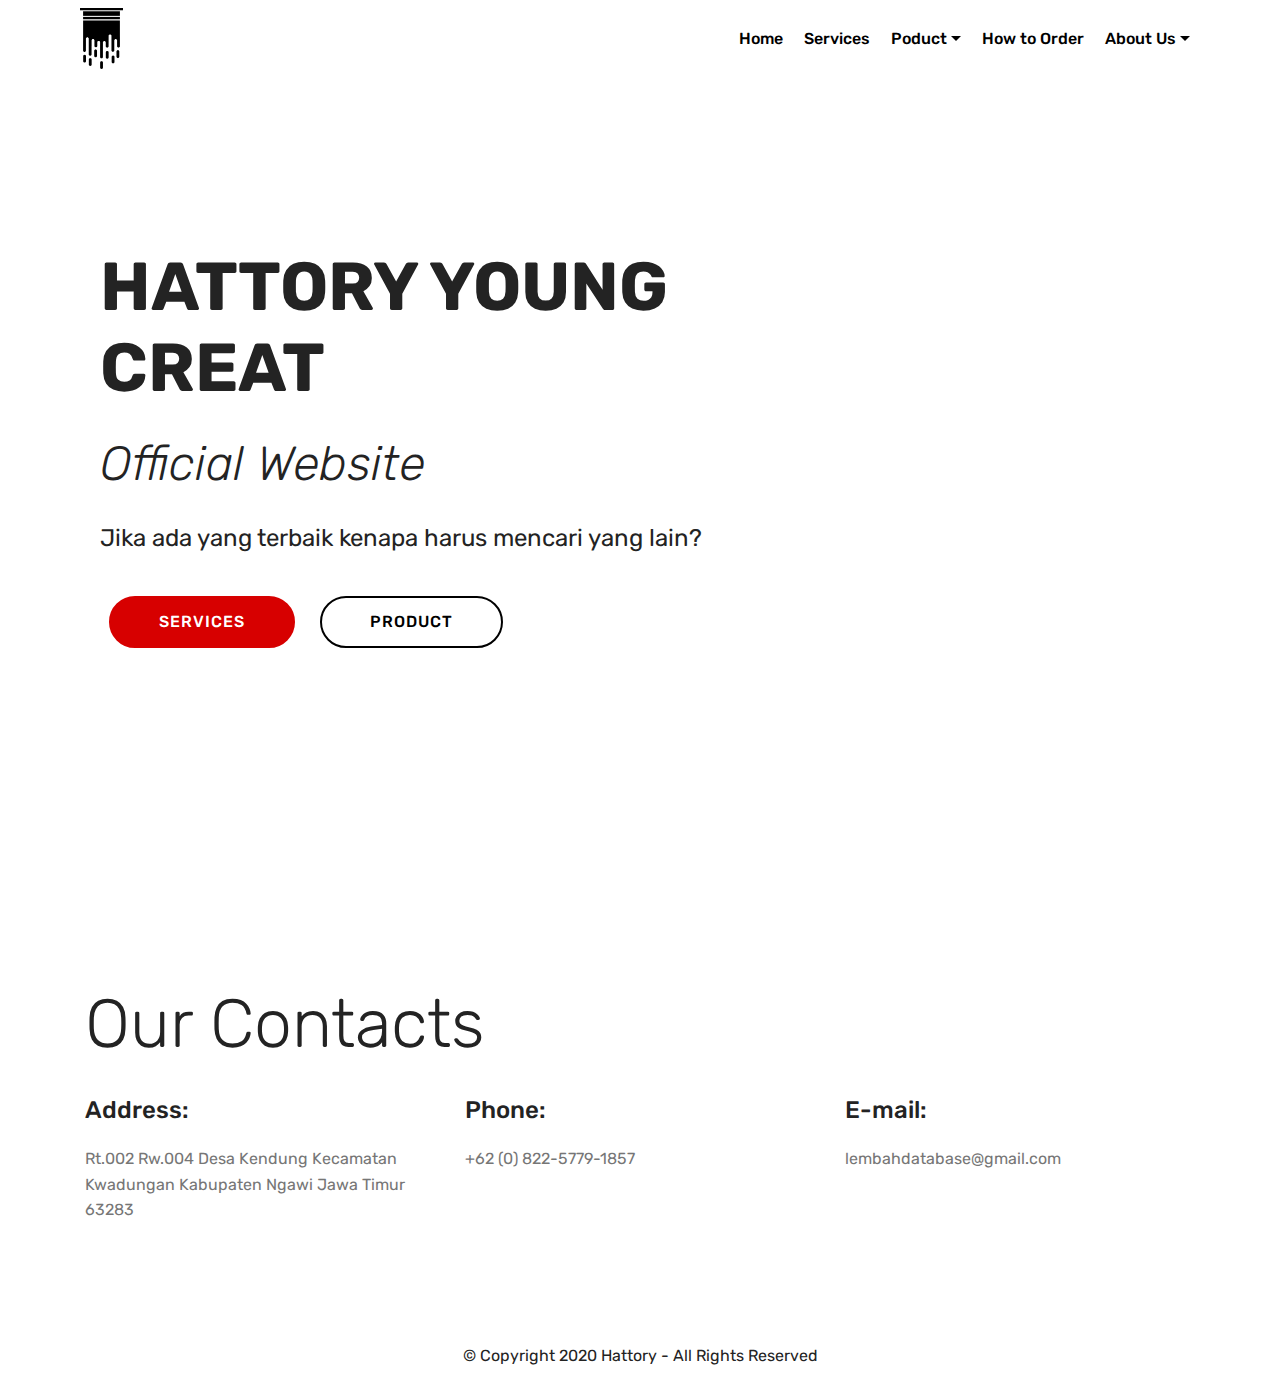
==== index.html @ bd21bd70 "create github pages" ====
<!DOCTYPE html>
<html  >
<head>
  <!-- Site made with Mobirise Website Builder v4.12.3, https://mobirise.com -->
  <meta charset="UTF-8">
  <meta http-equiv="X-UA-Compatible" content="IE=edge">
  <meta name="generator" content="Mobirise v4.12.3, mobirise.com">
  <meta name="viewport" content="width=device-width, initial-scale=1, minimum-scale=1">
  <link rel="shortcut icon" href="assets/images/logo-hattory-young-creat-black-86x121.png" type="image/x-icon">
  <meta name="description" content="">
  
  
  <title>Home</title>
  <link rel="stylesheet" href="assets/web/assets/mobirise-icons/mobirise-icons.css">
  <link rel="stylesheet" href="assets/bootstrap/css/bootstrap.min.css">
  <link rel="stylesheet" href="assets/bootstrap/css/bootstrap-grid.min.css">
  <link rel="stylesheet" href="assets/bootstrap/css/bootstrap-reboot.min.css">
  <link rel="stylesheet" href="assets/tether/tether.min.css">
  <link rel="stylesheet" href="assets/dropdown/css/style.css">
  <link rel="stylesheet" href="assets/theme/css/style.css">
  <link rel="preload" as="style" href="assets/mobirise/css/mbr-additional.css"><link rel="stylesheet" href="assets/mobirise/css/mbr-additional.css" type="text/css">
  
  
  
</head>
<body>
  <section class="menu cid-s1cfaxZrxo" once="menu" id="menu1-l">

    

    <nav class="navbar navbar-expand beta-menu navbar-dropdown align-items-center navbar-fixed-top navbar-toggleable-sm">
        <button class="navbar-toggler navbar-toggler-right" type="button" data-toggle="collapse" data-target="#navbarSupportedContent" aria-controls="navbarSupportedContent" aria-expanded="false" aria-label="Toggle navigation">
            <div class="hamburger">
                <span></span>
                <span></span>
                <span></span>
                <span></span>
            </div>
        </button>
        <div class="menu-logo">
            <div class="navbar-brand">
                <span class="navbar-logo">
                    <a href="index.html">
                         <img src="assets/images/logo-hattory-young-creat-black-86x121.png" alt="Mobirise" title="" style="height: 3.8rem;">
                    </a>
                </span>
                
            </div>
        </div>
        <div class="collapse navbar-collapse" id="navbarSupportedContent">
            <ul class="navbar-nav nav-dropdown nav-right" data-app-modern-menu="true"><li class="nav-item">
                    <a class="nav-link link text-black display-4" href="index.html">
                        Home</a>
                </li><li class="nav-item"><a class="nav-link link text-black display-4" href="page3.html">Services</a></li><li class="nav-item dropdown"><a class="nav-link link text-black dropdown-toggle display-4" href="page2.html" data-toggle="dropdown-submenu" aria-expanded="false">Poduct</a><div class="dropdown-menu"><a class="text-black dropdown-item display-4" href="page2.html#services1-1o" aria-expanded="false">Kaos Sablon Manual</a><a class="text-black dropdown-item display-4" href="page2.html#services1-2j" aria-expanded="false">Kaos Print DTG</a><a class="text-black dropdown-item display-4" href="page2.html#services1-1p" aria-expanded="false">Kaos Polyflex</a></div></li><li class="nav-item">
                    <a class="nav-link link text-black display-4" href="page1.html">How to Order</a>
                </li><li class="nav-item dropdown"><a class="nav-link link text-black dropdown-toggle display-4" href="page4.html" data-toggle="dropdown-submenu" aria-expanded="false">About Us</a><div class="dropdown-menu"><a class="text-black dropdown-item display-4" href="page4.html">Perusahaan</a><a class="text-black dropdown-item display-4" href="page5.html" aria-expanded="false">Owner</a></div></li></ul>
            
        </div>
    </nav>
</section>

<section class="engine"><a href="https://mobirise.info/s">bootstrap themes</a></section><section class="header9 cid-s1qPdaXINe mbr-fullscreen" id="header9-w">

    

    

    <div class="container">
        <div class="media-container-column mbr-white col-lg-8 col-md-10">
            <h1 class="mbr-section-title align-left mbr-bold pb-3 mbr-fonts-style display-1">HATTORY YOUNG CREAT</h1>
            <h3 class="mbr-section-subtitle align-left mbr-light pb-3 mbr-fonts-style display-2">
                Official Website</h3>
            <p class="mbr-text align-left pb-3 mbr-fonts-style display-5">Jika ada yang terbaik kenapa harus mencari yang lain?</p>
            <div class="mbr-section-btn align-left"><a class="btn btn-md btn-secondary display-4" href="page3.html">SERVICES</a>
                <a class="btn btn-md btn-black-outline display-4" href="page2.html">PRODUCT</a></div>
        </div>
    </div>

    
</section>

<section class="mbr-section contacts2 cid-s1pkrSGFRx" id="contacts2-v">
    <!---->
    
    <!---->
    <!--Overlay-->
    
    <!--Container-->
    <div class="container">
        <div class="row">
            <!--Titles-->
            <div class="title col-12">
                <h2 class="align-left mbr-fonts-style display-1">
                    Our Contacts
                </h2>
                
            </div>
            <div class="col-12">
                <div class="row justify-content-center">
                    <div class="col-12 col-md-4">
                        <div class="b b-adress">
                            <h5 class="align-left mbr-fonts-style m-0 display-5">
                                Address:
                            </h5>
                            <p class="mbr-text align-left mbr-fonts-style display-7">
                                Rt.002 Rw.004 Desa Kendung Kecamatan Kwadungan Kabupaten Ngawi Jawa Timur 63283
                            </p>
                        </div>
                    </div>
                    <div class="col-12 col-md-4">
                        <div class="b b-phone">
                            <h5 class="align-left mbr-fonts-style m-0 display-5">
                                Phone:
                            </h5>
                            <p class="mbr-text align-left mbr-fonts-style display-7">
                                +62 (0) 822-5779-1857
                            </p>
                        </div>
                    </div>
                    <div class="col-12 col-md-4">
                        <div class="b b-mail">
                            <h5 class="align-left mbr-fonts-style m-0 display-5">
                                E-mail:
                            </h5>
                            <p class="mbr-text align-left mbr-fonts-style display-7">
                                lembahdatabase@gmail.com
                            </p>
                        </div>
                    </div>
                </div>
            </div>
        </div>
    </div>
</section>

<section once="footers" class="cid-s1pbx12j9m" id="footer6-u">

    

    

    <div class="container">
        <div class="media-container-row align-center mbr-white">
            <div class="col-12">
                <p class="mbr-text mb-0 mbr-fonts-style display-7">
                    © Copyright 2020 Hattory - All Rights Reserved
                </p>
            </div>
        </div>
    </div>
</section>


  <script src="assets/web/assets/jquery/jquery.min.js"></script>
  <script src="assets/popper/popper.min.js"></script>
  <script src="assets/bootstrap/js/bootstrap.min.js"></script>
  <script src="assets/tether/tether.min.js"></script>
  <script src="assets/smoothscroll/smooth-scroll.js"></script>
  <script src="assets/dropdown/js/nav-dropdown.js"></script>
  <script src="assets/dropdown/js/navbar-dropdown.js"></script>
  <script src="assets/touchswipe/jquery.touch-swipe.min.js"></script>
  <script src="assets/theme/js/script.js"></script>
  
  
</body>
</html>
---- assets/web/assets/mobirise-icons/mobirise-icons.css ----
@font-face {
  font-family: 'MobiriseIcons';
  src:  url('mobirise-icons.eot?spat4u');
  src:  url('mobirise-icons.eot?spat4u#iefix') format('embedded-opentype'),
    url('mobirise-icons.ttf?spat4u') format('truetype'),
    url('mobirise-icons.woff?spat4u') format('woff'),
    url('mobirise-icons.svg?spat4u#MobiriseIcons') format('svg');
  font-weight: normal;
  font-style: normal;
  font-display: swap;
}

[class^="mbri-"], [class*=" mbri-"] {
  /* use !important to prevent issues with browser extensions that change fonts */
  font-family: MobiriseIcons !important;
  speak: none;
  font-style: normal;
  font-weight: normal;
  font-variant: normal;
  text-transform: none;
  line-height: 1;

  /* Better Font Rendering =========== */
  -webkit-font-smoothing: antialiased;
  -moz-osx-font-smoothing: grayscale;
}

.mbri-add-submenu:before {
  content: "\e900";
}
.mbri-alert:before {
  content: "\e901";
}
.mbri-align-center:before {
  content: "\e902";
}
.mbri-align-justify:before {
  content: "\e903";
}
.mbri-align-left:before {
  content: "\e904";
}
.mbri-align-right:before {
  content: "\e905";
}
.mbri-android:before {
  content: "\e906";
}
.mbri-apple:before {
  content: "\e907";
}
.mbri-arrow-down:before {
  content: "\e908";
}
.mbri-arrow-next:before {
  content: "\e909";
}
.mbri-arrow-prev:before {
  content: "\e90a";
}
.mbri-arrow-up:before {
  content: "\e90b";
}
.mbri-bold:before {
  content: "\e90c";
}
.mbri-bookmark:before {
  content: "\e90d";
}
.mbri-bootstrap:before {
  content: "\e90e";
}
.mbri-briefcase:before {
  content: "\e90f";
}
.mbri-browse:before {
  content: "\e910";
}
.mbri-bulleted-list:before {
  content: "\e911";
}
.mbri-calendar:before {
  content: "\e912";
}
.mbri-camera:before {
  content: "\e913";
}
.mbri-cart-add:before {
  content: "\e914";
}
.mbri-cart-full:before {
  content: "\e915";
}
.mbri-cash:before {
  content: "\e916";
}
.mbri-change-style:before {
  content: "\e917";
}
.mbri-chat:before {
  content: "\e918";
}
.mbri-clock:before {
  content: "\e919";
}
.mbri-close:before {
  content: "\e91a";
}
.mbri-cloud:before {
  content: "\e91b";
}
.mbri-code:before {
  content: "\e91c";
}
.mbri-contact-form:before {
  content: "\e91d";
}
.mbri-credit-card:before {
  content: "\e91e";
}
.mbri-cursor-click:before {
  content: "\e91f";
}
.mbri-cust-feedback:before {
  content: "\e920";
}
.mbri-database:before {
  content: "\e921";
}
.mbri-delivery:before {
  content: "\e922";
}
.mbri-desktop:before {
  content: "\e923";
}
.mbri-devices:before {
  content: "\e924";
}
.mbri-down:before {
  content: "\e925";
}
.mbri-download:before {
  content: "\e989";
}
.mbri-drag-n-drop:before {
  content: "\e927";
}
.mbri-drag-n-drop2:before {
  content: "\e928";
}
.mbri-edit:before {
  content: "\e929";
}
.mbri-edit2:before {
  content: "\e92a";
}
.mbri-error:before {
  content: "\e92b";
}
.mbri-extension:before {
  content: "\e92c";
}
.mbri-features:before {
  content: "\e92d";
}
.mbri-file:before {
  content: "\e92e";
}
.mbri-flag:before {
  content: "\e92f";
}
.mbri-folder:before {
  content: "\e930";
}
.mbri-gift:before {
  content: "\e931";
}
.mbri-github:before {
  content: "\e932";
}
.mbri-globe:before {
  content: "\e933";
}
.mbri-globe-2:before {
  content: "\e934";
}
.mbri-growing-chart:before {
  content: "\e935";
}
.mbri-hearth:before {
  content: "\e936";
}
.mbri-help:before {
  content: "\e937";
}
.mbri-home:before {
  content: "\e938";
}
.mbri-hot-cup:before {
  content: "\e939";
}
.mbri-idea:before {
  content: "\e93a";
}
.mbri-image-gallery:before {
  content: "\e93b";
}
.mbri-image-slider:before {
  content: "\e93c";
}
.mbri-info:before {
  content: "\e93d";
}
.mbri-italic:before {
  content: "\e93e";
}
.mbri-key:before {
  content: "\e93f";
}
.mbri-laptop:before {
  content: "\e940";
}
.mbri-layers:before {
  content: "\e941";
}
.mbri-left-right:before {
  content: "\e942";
}
.mbri-left:before {
  content: "\e943";
}
.mbri-letter:before {
  content: "\e944";
}
.mbri-like:before {
  content: "\e945";
}
.mbri-link:before {
  content: "\e946";
}
.mbri-lock:before {
  content: "\e947";
}
.mbri-login:before {
  content: "\e948";
}
.mbri-logout:before {
  content: "\e949";
}
.mbri-magic-stick:before {
  content: "\e94a";
}
.mbri-map-pin:before {
  content: "\e94b";
}
.mbri-menu:before {
  content: "\e94c";
}
.mbri-mobile:before {
  content: "\e94d";
}
.mbri-mobile2:before {
  content: "\e94e";
}
.mbri-mobirise:before {
  content: "\e94f";
}
.mbri-more-horizontal:before {
  content: "\e950";
}
.mbri-more-vertical:before {
  content: "\e951";
}
.mbri-music:before {
  content: "\e952";
}
.mbri-new-file:before {
  content: "\e953";
}
.mbri-numbered-list:before {
  content: "\e954";
}
.mbri-opened-folder:before {
  content: "\e955";
}
.mbri-pages:before {
  content: "\e956";
}
.mbri-paper-plane:before {
  content: "\e957";
}
.mbri-paperclip:before {
  content: "\e958";
}
.mbri-photo:before {
  content: "\e959";
}
.mbri-photos:before {
  content: "\e95a";
}
.mbri-pin:before {
  content: "\e95b";
}
.mbri-play:before {
  content: "\e95c";
}
.mbri-plus:before {
  content: "\e95d";
}
.mbri-preview:before {
  content: "\e95e";
}
.mbri-print:before {
  content: "\e95f";
}
.mbri-protect:before {
  content: "\e960";
}
.mbri-question:before {
  content: "\e961";
}
.mbri-quote-left:before {
  content: "\e962";
}
.mbri-quote-right:before {
  content: "\e963";
}
.mbri-refresh:before {
  content: "\e964";
}
.mbri-responsive:before {
  content: "\e965";
}
.mbri-right:before {
  content: "\e966";
}
.mbri-rocket:before {
  content: "\e967";
}
.mbri-sad-face:before {
  content: "\e968";
}
.mbri-sale:before {
  content: "\e969";
}
.mbri-save:before {
  content: "\e96a";
}
.mbri-search:before {
  content: "\e96b";
}
.mbri-setting:before {
  content: "\e96c";
}
.mbri-setting2:before {
  content: "\e96d";
}
.mbri-setting3:before {
  content: "\e96e";
}
.mbri-share:before {
  content: "\e96f";
}
.mbri-shopping-bag:before {
  content: "\e970";
}
.mbri-shopping-basket:before {
  content: "\e971";
}
.mbri-shopping-cart:before {
  content: "\e972";
}
.mbri-sites:before {
  content: "\e973";
}
.mbri-smile-face:before {
  content: "\e974";
}
.mbri-speed:before {
  content: "\e975";
}
.mbri-star:before {
  content: "\e976";
}
.mbri-success:before {
  content: "\e977";
}
.mbri-sun:before {
  content: "\e978";
}
.mbri-sun2:before {
  content: "\e979";
}
.mbri-tablet:before {
  content: "\e97a";
}
.mbri-tablet-vertical:before {
  content: "\e97b";
}
.mbri-target:before {
  content: "\e97c";
}
.mbri-timer:before {
  content: "\e97d";
}
.mbri-to-ftp:before {
  content: "\e97e";
}
.mbri-to-local-drive:before {
  content: "\e97f";
}
.mbri-touch-swipe:before {
  content: "\e980";
}
.mbri-touch:before {
  content: "\e981";
}
.mbri-trash:before {
  content: "\e982";
}
.mbri-underline:before {
  content: "\e983";
}
.mbri-unlink:before {
  content: "\e984";
}
.mbri-unlock:before {
  content: "\e985";
}
.mbri-up-down:before {
  content: "\e986";
}
.mbri-up:before {
  content: "\e987";
}
.mbri-update:before {
  content: "\e988";
}
.mbri-upload:before {
 content: "\e926"; 
}
.mbri-user:before {
  content: "\e98a";
}
.mbri-user2:before {
  content: "\e98b";
}
.mbri-users:before {
  content: "\e98c";
}
.mbri-video:before {
  content: "\e98d";
}
.mbri-video-play:before {
  content: "\e98e";
}
.mbri-watch:before {
  content: "\e98f";
}
.mbri-website-theme:before {
  content: "\e990";
}
.mbri-wifi:before {
  content: "\e991";
}
.mbri-windows:before {
  content: "\e992";
}
.mbri-zoom-out:before {
  content: "\e993";
}
.mbri-redo:before {
  content: "\e994";
}
.mbri-undo:before {
  content: "\e995";
}
---- assets/dropdown/css/style.css ----
.navbar-dropdown {
  left: 0;
  padding: 0;
  position: absolute;
  right: 0;
  top: 0;
  transition: all 0.45s ease;
  z-index: 1030;
  background: #282828; }
  .navbar-dropdown .navbar-logo {
    margin-right: 0.8rem;
    transition: margin 0.3s ease-in-out;
    vertical-align: middle; }
    .navbar-dropdown .navbar-logo img {
      height: 3.125rem;
      transition: all 0.3s ease-in-out; }
    .navbar-dropdown .navbar-logo.mbr-iconfont {
      font-size: 3.125rem;
      line-height: 3.125rem; }
  .navbar-dropdown .navbar-caption {
    font-weight: 700;
    white-space: normal;
    vertical-align: -4px;
    line-height: 3.125rem !important; }
    .navbar-dropdown .navbar-caption, .navbar-dropdown .navbar-caption:hover {
      color: inherit;
      text-decoration: none; }
  .navbar-dropdown .mbr-iconfont + .navbar-caption {
    vertical-align: -1px; }
  .navbar-dropdown.navbar-fixed-top {
    position: fixed; }
  .navbar-dropdown .navbar-brand span {
    vertical-align: -4px; }
  .navbar-dropdown.bg-color.transparent {
    background: none; }
  .navbar-dropdown.navbar-short .navbar-brand {
    padding: 0.625rem 0; }
    .navbar-dropdown.navbar-short .navbar-brand span {
      vertical-align: -1px; }
  .navbar-dropdown.navbar-short .navbar-caption {
    line-height: 2.375rem !important;
    vertical-align: -2px; }
  .navbar-dropdown.navbar-short .navbar-logo {
    margin-right: 0.5rem; }
    .navbar-dropdown.navbar-short .navbar-logo img {
      height: 2.375rem; }
    .navbar-dropdown.navbar-short .navbar-logo.mbr-iconfont {
      font-size: 2.375rem;
      line-height: 2.375rem; }
  .navbar-dropdown.navbar-short .mbr-table-cell {
    height: 3.625rem; }
  .navbar-dropdown .navbar-close {
    left: 0.6875rem;
    position: fixed;
    top: 0.75rem;
    z-index: 1000; }
  .navbar-dropdown .hamburger-icon {
    content: "";
    display: inline-block;
    vertical-align: middle;
    width: 16px;
    -webkit-box-shadow: 0 -6px 0 1px #282828,0 0 0 1px #282828,0 6px 0 1px #282828;
    -moz-box-shadow: 0 -6px 0 1px #282828,0 0 0 1px #282828,0 6px 0 1px #282828;
    box-shadow: 0 -6px 0 1px #282828,0 0 0 1px #282828,0 6px 0 1px #282828; }

.dropdown-menu .dropdown-toggle[data-toggle="dropdown-submenu"]::after {
  border-bottom: 0.35em solid transparent;
  border-left: 0.35em solid;
  border-right: 0;
  border-top: 0.35em solid transparent;
  margin-left: 0.3rem; }

.dropdown-menu .dropdown-item:focus {
  outline: 0; }

.nav-dropdown {
  font-size: 0.75rem;
  font-weight: 500;
  height: auto !important; }
  .nav-dropdown .nav-btn {
    padding-left: 1rem; }
  .nav-dropdown .link {
    margin: .667em 1.667em;
    font-weight: 500;
    padding: 0;
    transition: color .2s ease-in-out; }
    .nav-dropdown .link.dropdown-toggle {
      margin-right: 2.583em; }
      .nav-dropdown .link.dropdown-toggle::after {
        margin-left: .25rem;
        border-top: 0.35em solid;
        border-right: 0.35em solid transparent;
        border-left: 0.35em solid transparent;
        border-bottom: 0; }
      .nav-dropdown .link.dropdown-toggle[aria-expanded="true"] {
        margin: 0;
        padding: 0.667em 3.263em  0.667em 1.667em; }
  .nav-dropdown .link::after,
  .nav-dropdown .dropdown-item::after {
    color: inherit; }
  .nav-dropdown .btn {
    font-size: 0.75rem;
    font-weight: 700;
    letter-spacing: 0;
    margin-bottom: 0;
    padding-left: 1.25rem;
    padding-right: 1.25rem; }
  .nav-dropdown .dropdown-menu {
    border-radius: 0;
    border: 0;
    left: 0;
    margin: 0;
    padding-bottom: 1.25rem;
    padding-top: 1.25rem;
    position: relative; }
  .nav-dropdown .dropdown-submenu {
    margin-left: 0.125rem;
    top: 0; }
  .nav-dropdown .dropdown-item {
    font-weight: 500;
    line-height: 2;
    padding: 0.3846em 4.615em 0.3846em 1.5385em;
    position: relative;
    transition: color .2s ease-in-out, background-color .2s ease-in-out; }
    .nav-dropdown .dropdown-item::after {
      margin-top: -0.3077em;
      position: absolute;
      right: 1.1538em;
      top: 50%; }
    .nav-dropdown .dropdown-item:focus, .nav-dropdown .dropdown-item:hover {
      background: none; }

@media (max-width: 767px) {
  .nav-dropdown.navbar-toggleable-sm {
    bottom: 0;
    display: none;
    left: 0;
    overflow-x: hidden;
    position: fixed;
    top: 0;
    transform: translateX(-100%);
    -ms-transform: translateX(-100%);
    -webkit-transform: translateX(-100%);
    width: 18.75rem;
    z-index: 999; } }
.nav-dropdown.navbar-toggleable-xl {
  bottom: 0;
  display: none;
  left: 0;
  overflow-x: hidden;
  position: fixed;
  top: 0;
  transform: translateX(-100%);
  -ms-transform: translateX(-100%);
  -webkit-transform: translateX(-100%);
  width: 18.75rem;
  z-index: 999; }

.nav-dropdown-sm {
  display: block !important;
  overflow-x: hidden;
  overflow: auto;
  padding-top: 3.875rem; }
  .nav-dropdown-sm::after {
    content: "";
    display: block;
    height: 3rem;
    width: 100%; }
  .nav-dropdown-sm.collapse.in ~ .navbar-close {
    display: block !important; }
  .nav-dropdown-sm.collapsing, .nav-dropdown-sm.collapse.in {
    transform: translateX(0);
    -ms-transform: translateX(0);
    -webkit-transform: translateX(0);
    transition: all 0.25s ease-out;
    -webkit-transition: all 0.25s ease-out;
    background: #282828; }
  .nav-dropdown-sm.collapsing[aria-expanded="false"] {
    transform: translateX(-100%);
    -ms-transform: translateX(-100%);
    -webkit-transform: translateX(-100%); }
  .nav-dropdown-sm .nav-item {
    display: block;
    margin-left: 0 !important;
    padding-left: 0; }
  .nav-dropdown-sm .link,
  .nav-dropdown-sm .dropdown-item {
    border-top: 1px dotted rgba(255, 255, 255, 0.1);
    font-size: 0.8125rem;
    line-height: 1.6;
    margin: 0 !important;
    padding: 0.875rem 2.4rem 0.875rem 1.5625rem !important;
    position: relative;
    white-space: normal; }
    .nav-dropdown-sm .link:focus, .nav-dropdown-sm .link:hover,
    .nav-dropdown-sm .dropdown-item:focus,
    .nav-dropdown-sm .dropdown-item:hover {
      background: rgba(0, 0, 0, 0.2) !important;
      color: #c0a375; }
  .nav-dropdown-sm .nav-btn {
    position: relative;
    padding: 1.5625rem 1.5625rem 0 1.5625rem; }
    .nav-dropdown-sm .nav-btn::before {
      border-top: 1px dotted rgba(255, 255, 255, 0.1);
      content: "";
      left: 0;
      position: absolute;
      top: 0;
      width: 100%; }
    .nav-dropdown-sm .nav-btn + .nav-btn {
      padding-top: 0.625rem; }
      .nav-dropdown-sm .nav-btn + .nav-btn::before {
        display: none; }
  .nav-dropdown-sm .btn {
    padding: 0.625rem 0; }
  .nav-dropdown-sm .dropdown-toggle[data-toggle="dropdown-submenu"]::after {
    margin-left: .25rem;
    border-top: 0.35em solid;
    border-right: 0.35em solid transparent;
    border-left: 0.35em solid transparent;
    border-bottom: 0; }
  .nav-dropdown-sm .dropdown-toggle[data-toggle="dropdown-submenu"][aria-expanded="true"]::after {
    border-top: 0;
    border-right: 0.35em solid transparent;
    border-left: 0.35em solid transparent;
    border-bottom: 0.35em solid; }
  .nav-dropdown-sm .dropdown-menu {
    margin: 0;
    padding: 0;
    position: relative;
    top: 0;
    left: 0;
    width: 100%;
    border: 0;
    float: none;
    border-radius: 0;
    background: none; }
  .nav-dropdown-sm .dropdown-submenu {
    left: 100%;
    margin-left: 0.125rem;
    margin-top: -1.25rem;
    top: 0; }

.navbar-toggleable-sm .nav-dropdown .dropdown-menu {
  position: absolute; }

.navbar-toggleable-sm .nav-dropdown .dropdown-submenu {
  left: 100%;
  margin-left: 0.125rem;
  margin-top: -1.25rem;
  top: 0; }

.navbar-toggleable-sm.opened .nav-dropdown .dropdown-menu {
  position: relative; }

.navbar-toggleable-sm.opened .nav-dropdown .dropdown-submenu {
  left: 0;
  margin-left: 00rem;
  margin-top: 0rem;
  top: 0; }

.is-builder .nav-dropdown.collapsing {
  transition: none !important; }

/*# sourceMappingURL=style.css.map */
---- assets/theme/css/style.css ----
@charset "UTF-8";
/*!
 * Mobirise v4 theme (https://mobirise.com/)
 * Copyright 2017 Mobirise
 */
section {
  background-color: #eeeeee;
}

body {
  font-style: normal;
  line-height: 1.5;
}

section,
.container,
.container-fluid {
  position: relative;
  word-wrap: break-word;
}

a.mbr-iconfont:hover {
  text-decoration: none;
}

.article .lead p,
.article .lead ul,
.article .lead ol,
.article .lead pre,
.article .lead blockquote {
  margin-bottom: 0;
}

ul,
ol,
pre,
blockquote {
  margin-bottom: 2.3125rem;
}

pre {
  background: #f4f4f4;
  padding: 10px 24px;
  white-space: pre-wrap;
}

.inactive {
  -webkit-user-select: none;
  -moz-user-select: none;
  -ms-user-select: none;
  user-select: none;
  pointer-events: none;
  -webkit-user-drag: none;
  user-drag: none;
}

.mbr-section__comments .row {
  justify-content: center;
  -webkit-justify-content: center;
}

a {
  font-style: normal;
  font-weight: 400;
  cursor: pointer;
}
a, a:hover {
  text-decoration: none;
}

figure {
  margin-bottom: 0;
}

body {
  color: #232323;
}

h1,
h2,
h3,
h4,
h5,
h6,
.h1,
.h2,
.h3,
.h4,
.h5,
.h6,
.display-1,
.display-2,
.display-3,
.display-4 {
  line-height: 1;
  word-break: break-word;
  word-wrap: break-word;
}

.mbr-section-title {
  font-style: normal;
  line-height: 1.2;
}

.mbr-section-subtitle {
  line-height: 1.3;
}

.mbr-text {
  font-style: normal;
  line-height: 1.6;
}

b,
strong {
  font-weight: bold;
}

blockquote {
  padding: 10px 0 10px 20px;
  position: relative;
  border-left: 2px solid;
  border-color: #ff3366;
}

input:-webkit-autofill, input:-webkit-autofill:hover, input:-webkit-autofill:focus, input:-webkit-autofill:active {
  transition-delay: 9999s;
  transition-property: background-color, color;
}

textarea[type=hidden] {
  display: none;
}

body {
  position: relative;
}

section {
  background-position: 50% 50%;
  background-repeat: no-repeat;
  background-size: cover;
}
section .mbr-background-video,
section .mbr-background-video-preview {
  position: absolute;
  bottom: 0;
  left: 0;
  right: 0;
  top: 0;
}

.hidden {
  visibility: hidden;
}

.mbr-z-index20 {
  z-index: 20;
}

/*! Base colors */
.mbr-white {
  color: #ffffff;
}

.mbr-black {
  color: #000000;
}

.mbr-bg-white {
  background-color: #ffffff;
}

.mbr-bg-black {
  background-color: #000000;
}

/*! Text-aligns */
.align-left {
  text-align: left;
}

.align-center {
  text-align: center;
}

.align-right {
  text-align: right;
}

@media (max-width: 767px) {
  .align-left,
.align-center,
.align-right,
.mbr-section-btn,
.mbr-section-title {
    text-align: center;
  }
}
/*! Font-weight  */
.mbr-light {
  font-weight: 300;
}

.mbr-regular {
  font-weight: 400;
}

.mbr-semibold {
  font-weight: 500;
}

.mbr-bold {
  font-weight: 700;
}

/*! Media  */
.media-size-item {
  -webkit-flex: 1 1 auto;
  -moz-flex: 1 1 auto;
  -ms-flex: 1 1 auto;
  -o-flex: 1 1 auto;
  flex: 1 1 auto;
}

.media-content {
  -webkit-flex-basis: 100%;
  flex-basis: 100%;
}

.media-container-row {
  display: -ms-flexbox;
  display: -webkit-flex;
  display: flex;
  -webkit-flex-direction: row;
  -ms-flex-direction: row;
  flex-direction: row;
  -webkit-flex-wrap: wrap;
  -ms-flex-wrap: wrap;
  flex-wrap: wrap;
  -webkit-justify-content: center;
  -ms-flex-pack: center;
  justify-content: center;
  -webkit-align-content: center;
  -ms-flex-line-pack: center;
  align-content: center;
  -webkit-align-items: start;
  -ms-flex-align: start;
  align-items: start;
}
.media-container-row .media-size-item {
  width: 400px;
}

.media-container-column {
  display: -ms-flexbox;
  display: -webkit-flex;
  display: flex;
  -webkit-flex-direction: column;
  -ms-flex-direction: column;
  flex-direction: column;
  -webkit-flex-wrap: wrap;
  -ms-flex-wrap: wrap;
  flex-wrap: wrap;
  -webkit-justify-content: center;
  -ms-flex-pack: center;
  justify-content: center;
  -webkit-align-content: center;
  -ms-flex-line-pack: center;
  align-content: center;
  -webkit-align-items: stretch;
  -ms-flex-align: stretch;
  align-items: stretch;
}
.media-container-column > * {
  width: 100%;
}

@media (min-width: 992px) {
  .media-container-row {
    -webkit-flex-wrap: nowrap;
    -ms-flex-wrap: nowrap;
    flex-wrap: nowrap;
  }
}
figure {
  overflow: hidden;
}

figure[mbr-media-size] {
  transition: width 0.1s;
}

.mbr-figure img,
.mbr-figure iframe {
  display: block;
  width: 100%;
}

.card {
  background-color: transparent;
  border: none;
}

.card-box {
  width: 100%;
}

.card-img {
  text-align: center;
  flex-shrink: 0;
  -webkit-flex-shrink: 0;
}

.media {
  max-width: 100%;
  margin: 0 auto;
}

.mbr-figure {
  -ms-flex-item-align: center;
  -ms-grid-row-align: center;
  -webkit-align-self: center;
  align-self: center;
}

.media-container > div {
  max-width: 100%;
}

.mbr-figure img,
.card-img img {
  width: 100%;
}

@media (max-width: 991px) {
  .media-size-item {
    width: auto !important;
  }

  .media {
    width: auto;
  }

  .mbr-figure {
    width: 100% !important;
  }
}
/*! Buttons */
.btn {
  font-weight: 500;
  border-width: 2px;
  font-style: normal;
  letter-spacing: 1px;
  margin: 0.4rem 0.8rem;
  white-space: normal;
  -webkit-transition: all 0.3s ease-in-out;
  -moz-transition: all 0.3s ease-in-out;
  transition: all 0.3s ease-in-out;
  display: inline-flex;
  align-items: center;
  justify-content: center;
  word-break: break-word;
  -webkit-align-items: center;
  -webkit-justify-content: center;
  display: -webkit-inline-flex;
}

.btn-sm {
  font-weight: 500;
  letter-spacing: 1px;
  -webkit-transition: all 0.3s ease-in-out;
  -moz-transition: all 0.3s ease-in-out;
  transition: all 0.3s ease-in-out;
}

.btn-md {
  font-weight: 500;
  letter-spacing: 1px;
  margin: 0.4rem 0.8rem !important;
  -webkit-transition: all 0.3s ease-in-out;
  -moz-transition: all 0.3s ease-in-out;
  transition: all 0.3s ease-in-out;
}

.btn-lg {
  font-weight: 500;
  letter-spacing: 1px;
  margin: 0.4rem 0.8rem !important;
  -webkit-transition: all 0.3s ease-in-out;
  -moz-transition: all 0.3s ease-in-out;
  transition: all 0.3s ease-in-out;
}

.mbr-section-btn {
  margin-left: -0.25rem;
  margin-right: -0.25rem;
  font-size: 0;
}

nav .mbr-section-btn {
  margin-left: 0rem;
  margin-right: 0rem;
}

.btn-form {
  border-radius: 0;
}
.btn-form:hover {
  cursor: pointer;
}

/*! Btn icon margin */
.btn .mbr-iconfont,
.btn.btn-sm .mbr-iconfont {
  cursor: pointer;
  margin-right: 0.5rem;
}

.btn.btn-md .mbr-iconfont,
.btn.btn-md .mbr-iconfont {
  margin-right: 0.8rem;
}

.mbr-regular {
  font-weight: 400;
}

.mbr-semibold {
  font-weight: 500;
}

.mbr-bold {
  font-weight: 700;
}

[type=submit] {
  -webkit-appearance: none;
}

/*! Full-screen */
.mbr-fullscreen .mbr-overlay {
  min-height: 100vh;
}

.mbr-fullscreen {
  display: flex;
  display: -webkit-flex;
  display: -moz-flex;
  display: -ms-flex;
  display: -o-flex;
  align-items: center;
  -webkit-align-items: center;
  min-height: 100vh;
  padding-top: 3rem;
  padding-bottom: 3rem;
}

/*! Map */
.map {
  height: 25rem;
  position: relative;
}
.map iframe {
  width: 100%;
  height: 100%;
}

.mbr-overlay {
  background-color: #000;
  bottom: 0;
  left: 0;
  opacity: 0.5;
  position: absolute;
  right: 0;
  top: 0;
  z-index: 0;
  pointer-events: none;
}

/* Form */
blockquote {
  font-style: italic;
  padding: 10px 0 10px 20px;
  font-size: 1.09rem;
  position: relative;
  border-width: 3px;
}

.form-control {
  background-color: #f5f5f5;
  box-shadow: none;
  color: #565656;
  line-height: 1.43;
  min-height: 3.5em;
  padding: 1.07em 0.5em;
}
.form-control, .form-control:focus {
  border: 1px solid #e8e8e8;
}
.form-active .form-control:invalid {
  border-color: red;
}

.form-control-label {
  position: relative;
  cursor: pointer;
  margin-bottom: 0.357em;
  padding: 0;
}

.alert {
  color: #ffffff;
  border-radius: 0;
  border: 0;
  font-size: 0.875rem;
  line-height: 1.5;
  margin-bottom: 1.875rem;
  padding: 1.25rem;
  position: relative;
}
.alert.alert-form::after {
  background-color: inherit;
  bottom: -7px;
  content: "";
  display: block;
  height: 14px;
  left: 50%;
  margin-left: -7px;
  position: absolute;
  transform: rotate(45deg);
  width: 14px;
  -webkit-transform: rotate(45deg);
}

.form-asterisk {
  font-family: initial;
  position: absolute;
  top: -2px;
  font-weight: normal;
}

/*! Scroll to top arrow */
#scrollToTop a i:before {
  content: "";
  position: absolute;
  height: 40%;
  top: 25%;
  background: #fff;
  width: 2px;
  left: calc(50% - 1px);
}
#scrollToTop a i:after {
  content: "";
  position: absolute;
  display: block;
  border-top: 2px solid #fff;
  border-right: 2px solid #fff;
  width: 40%;
  height: 40%;
  left: 30%;
  bottom: 30%;
  transform: rotate(135deg);
  -webkit-transform: rotate(135deg);
}

.mbr-arrow-up {
  bottom: 25px;
  right: 90px;
  position: fixed;
  text-align: right;
  z-index: 5000;
  color: #ffffff;
  font-size: 32px;
  transform: rotate(180deg);
  -webkit-transform: rotate(180deg);
}

.mbr-arrow-up a {
  background: rgba(0, 0, 0, 0.2);
  border-radius: 3px;
  color: #fff;
  display: inline-block;
  height: 60px;
  width: 60px;
  outline-style: none !important;
  position: relative;
  text-decoration: none;
  transition: all 0.3s ease-in-out;
  cursor: pointer;
  text-align: center;
}
.mbr-arrow-up a:hover {
  background-color: rgba(0, 0, 0, 0.4);
}
.mbr-arrow-up a i {
  line-height: 60px;
}

.mbr-arrow-up-icon {
  display: block;
  color: #fff;
}

.mbr-arrow-up-icon::before {
  content: "›";
  display: inline-block;
  font-family: serif;
  font-size: 32px;
  line-height: 1;
  font-style: normal;
  position: relative;
  top: 6px;
  left: -4px;
  -webkit-transform: rotate(-90deg);
  transform: rotate(-90deg);
}

/*! Arrow Down */
.mbr-arrow {
  position: absolute;
  bottom: 45px;
  left: 50%;
  width: 60px;
  height: 60px;
  cursor: pointer;
  background-color: rgba(80, 80, 80, 0.5);
  border-radius: 50%;
  -webkit-transform: translateX(-50%);
  transform: translateX(-50%);
}
.mbr-arrow > a {
  display: inline-block;
  text-decoration: none;
  outline-style: none;
  -webkit-animation: arrowdown 1.7s ease-in-out infinite;
  animation: arrowdown 1.7s ease-in-out infinite;
}
.mbr-arrow > a > i {
  position: absolute;
  top: -2px;
  left: 15px;
  font-size: 2rem;
}

@keyframes arrowdown {
  0% {
    transform: translateY(0px);
    -webkit-transform: translateY(0px);
  }
  50% {
    transform: translateY(-5px);
    -webkit-transform: translateY(-5px);
  }
  100% {
    transform: translateY(0px);
    -webkit-transform: translateY(0px);
  }
}
@-webkit-keyframes arrowdown {
  0% {
    transform: translateY(0px);
    -webkit-transform: translateY(0px);
  }
  50% {
    transform: translateY(-5px);
    -webkit-transform: translateY(-5px);
  }
  100% {
    transform: translateY(0px);
    -webkit-transform: translateY(0px);
  }
}
@media (max-width: 500px) {
  .mbr-arrow-up {
    left: 50%;
    right: auto;
    transform: translateX(-50%) rotate(180deg);
    -webkit-transform: translateX(-50%) rotate(180deg);
  }
}
/*Gradients animation*/
@keyframes gradient-animation {
  from {
    background-position: 0% 100%;
    animation-timing-function: ease-in-out;
  }
  to {
    background-position: 100% 0%;
    animation-timing-function: ease-in-out;
  }
}
@-webkit-keyframes gradient-animation {
  from {
    background-position: 0% 100%;
    animation-timing-function: ease-in-out;
  }
  to {
    background-position: 100% 0%;
    animation-timing-function: ease-in-out;
  }
}
.bg-gradient {
  background-size: 200% 200%;
  animation: gradient-animation 5s infinite alternate;
  -webkit-animation: gradient-animation 5s infinite alternate;
}

.menu .navbar-brand {
  display: -webkit-flex;
}
.menu .navbar-brand span {
  display: flex;
  display: -webkit-flex;
}
.menu .navbar-brand .navbar-caption-wrap {
  display: -webkit-flex;
}
.menu .navbar-brand .navbar-logo img {
  display: -webkit-flex;
}
@media (min-width: 768px) and (max-width: 1023px) {
  .menu .navbar-toggleable-sm .navbar-nav {
    display: -webkit-box;
    display: -webkit-flex;
    display: -ms-flexbox;
  }
}
@media (max-width: 1023px) {
  .menu .navbar-collapse {
    max-height: 93.5vh;
  }
  .menu .navbar-collapse.show {
    overflow: auto;
  }
}
@media (min-width: 1024px) {
  .menu .navbar-nav.nav-dropdown {
    display: -webkit-flex;
  }
  .menu .navbar-toggleable-sm .navbar-collapse {
    display: -webkit-flex !important;
  }
  .menu .collapsed .navbar-collapse {
    max-height: 93.5vh;
  }
  .menu .collapsed .navbar-collapse.show {
    overflow: auto;
  }
}
@media (max-width: 767px) {
  .menu .navbar-collapse {
    max-height: 80vh;
  }
}

/* Others*/
.note-check a[data-value=Rubik] {
  font-style: normal;
}

.mbr-arrow a {
  color: #ffffff;
}

@media (max-width: 767px) {
  .mbr-arrow {
    display: none;
  }
}
.navbar {
  display: -webkit-flex;
  -webkit-flex-wrap: wrap;
  -webkit-align-items: center;
  -webkit-justify-content: space-between;
}

.navbar-collapse {
  -webkit-flex-basis: 100%;
  -webkit-flex-grow: 1;
  -webkit-align-items: center;
}

.nav-dropdown .link {
  padding: 0.667em 1.667em !important;
  margin: 0 !important;
}

.nav {
  display: -webkit-flex;
  -webkit-flex-wrap: wrap;
}

.row {
  display: -webkit-flex;
  -webkit-flex-wrap: wrap;
}

.justify-content-center {
  -webkit-justify-content: center;
}

.form-inline {
  display: -webkit-flex;
  -webkit-flex-flow: row wrap;
  -webkit-align-items: center;
}

.card-wrapper {
  -webkit-flex: 1;
}

.carousel-control {
  z-index: 10;
  display: -webkit-flex;
  -webkit-align-items: center;
  -webkit-justify-content: center;
}

.carousel-controls {
  display: -webkit-flex;
}

.media {
  display: -webkit-flex;
}

.form-group:focus {
  outline: none;
}

.jq-selectbox__select {
  padding: 1.07em 0.5em;
  position: absolute;
  top: 0;
  left: 0;
  width: 100%;
}

.jq-selectbox__dropdown {
  position: absolute;
  top: 100%;
  left: 0 !important;
  width: 100% !important;
}

.jq-selectbox__trigger-arrow {
  transform: translateY(-50%);
}

.jq-selectbox li {
  padding: 1.07em 0.5em;
}

input[type=range] {
  padding-left: 0 !important;
  padding-right: 0 !important;
}

.modal-dialog,
.modal-content {
  height: 100%;
}

.modal-dialog .carousel-inner {
  height: calc(100vh - 1.75rem);
}
@media (max-width: 575px) {
  .modal-dialog .carousel-inner {
    height: calc(100vh - 1rem);
  }
}

.carousel-item {
  text-align: center;
}

.carousel-item img {
  margin: auto;
}

.navbar-toggler {
  -webkit-align-self: flex-start;
  -ms-flex-item-align: start;
  align-self: flex-start;
  padding: 0.25rem 0.75rem;
  font-size: 1.25rem;
  line-height: 1;
  background: transparent;
  border: 1px solid transparent;
  -webkit-border-radius: 0.25rem;
  border-radius: 0.25rem;
}

.navbar-toggler:focus,
.navbar-toggler:hover {
  text-decoration: none;
}

.navbar-toggler-icon {
  display: inline-block;
  width: 1.5em;
  height: 1.5em;
  vertical-align: middle;
  content: "";
  background: no-repeat center center;
  -webkit-background-size: 100% 100%;
  -o-background-size: 100% 100%;
  background-size: 100% 100%;
}

.navbar-toggler-left {
  position: absolute;
  left: 1rem;
}

.navbar-toggler-right {
  position: absolute;
  right: 1rem;
}

@media (max-width: 575px) {
  .navbar-toggleable .navbar-nav .dropdown-menu {
    position: static;
    float: none;
  }

  .navbar-toggleable > .container {
    padding-right: 0;
    padding-left: 0;
  }
}
@media (min-width: 576px) {
  .navbar-toggleable {
    -webkit-box-orient: horizontal;
    -webkit-box-direction: normal;
    -webkit-flex-direction: row;
    -ms-flex-direction: row;
    flex-direction: row;
    -webkit-flex-wrap: nowrap;
    -ms-flex-wrap: nowrap;
    flex-wrap: nowrap;
    -webkit-box-align: center;
    -webkit-align-items: center;
    -ms-flex-align: center;
    align-items: center;
  }

  .navbar-toggleable .navbar-nav {
    -webkit-box-orient: horizontal;
    -webkit-box-direction: normal;
    -webkit-flex-direction: row;
    -ms-flex-direction: row;
    flex-direction: row;
  }

  .navbar-toggleable .navbar-nav .nav-link {
    padding-right: 0.5rem;
    padding-left: 0.5rem;
  }

  .navbar-toggleable > .container {
    display: -webkit-box;
    display: -webkit-flex;
    display: -ms-flexbox;
    display: flex;
    -webkit-flex-wrap: nowrap;
    -ms-flex-wrap: nowrap;
    flex-wrap: nowrap;
    -webkit-box-align: center;
    -webkit-align-items: center;
    -ms-flex-align: center;
    align-items: center;
  }

  .navbar-toggleable .navbar-collapse {
    display: -webkit-box !important;
    display: -webkit-flex !important;
    display: -ms-flexbox !important;
    display: flex !important;
    width: 100%;
  }

  .navbar-toggleable .navbar-toggler {
    display: none;
  }
}
@media (max-width: 767px) {
  .navbar-toggleable-sm .navbar-nav .dropdown-menu {
    position: static;
    float: none;
  }

  .navbar-toggleable-sm > .container {
    padding-right: 0;
    padding-left: 0;
  }
}
@media (min-width: 768px) {
  .navbar-toggleable-sm {
    -webkit-box-orient: horizontal;
    -webkit-box-direction: normal;
    -webkit-flex-direction: row;
    -ms-flex-direction: row;
    flex-direction: row;
    -webkit-flex-wrap: nowrap;
    -ms-flex-wrap: nowrap;
    flex-wrap: nowrap;
    -webkit-box-align: center;
    -webkit-align-items: center;
    -ms-flex-align: center;
    align-items: center;
  }

  .navbar-toggleable-sm .navbar-nav {
    -webkit-box-orient: horizontal;
    -webkit-box-direction: normal;
    -webkit-flex-direction: row;
    -ms-flex-direction: row;
    flex-direction: row;
  }

  .navbar-toggleable-sm .navbar-nav .nav-link {
    padding-right: 0.5rem;
    padding-left: 0.5rem;
  }

  .navbar-toggleable-sm > .container {
    display: -webkit-box;
    display: -webkit-flex;
    display: -ms-flexbox;
    display: flex;
    -webkit-flex-wrap: nowrap;
    -ms-flex-wrap: nowrap;
    flex-wrap: nowrap;
    -webkit-box-align: center;
    -webkit-align-items: center;
    -ms-flex-align: center;
    align-items: center;
  }

  .navbar-toggleable-sm .navbar-collapse {
    display: none;
    width: 100%;
  }

  .navbar-toggleable-sm .navbar-toggler {
    display: none;
  }
}
@media (max-width: 1023px) {
  .navbar-toggleable-md .navbar-nav .dropdown-menu {
    position: static;
    float: none;
  }

  .navbar-toggleable-md > .container {
    padding-right: 0;
    padding-left: 0;
  }
}
@media (min-width: 1024px) {
  .navbar-toggleable-md {
    -webkit-box-orient: horizontal;
    -webkit-box-direction: normal;
    -webkit-flex-direction: row;
    -ms-flex-direction: row;
    flex-direction: row;
    -webkit-flex-wrap: nowrap;
    -ms-flex-wrap: nowrap;
    flex-wrap: nowrap;
    -webkit-box-align: center;
    -webkit-align-items: center;
    -ms-flex-align: center;
    align-items: center;
  }

  .navbar-toggleable-md .navbar-nav {
    -webkit-box-orient: horizontal;
    -webkit-box-direction: normal;
    -webkit-flex-direction: row;
    -ms-flex-direction: row;
    flex-direction: row;
  }

  .navbar-toggleable-md .navbar-nav .nav-link {
    padding-right: 0.5rem;
    padding-left: 0.5rem;
  }

  .navbar-toggleable-md > .container {
    display: -webkit-box;
    display: -webkit-flex;
    display: -ms-flexbox;
    display: flex;
    -webkit-flex-wrap: nowrap;
    -ms-flex-wrap: nowrap;
    flex-wrap: nowrap;
    -webkit-box-align: center;
    -webkit-align-items: center;
    -ms-flex-align: center;
    align-items: center;
  }

  .navbar-toggleable-md .navbar-collapse {
    display: -webkit-box !important;
    display: -webkit-flex !important;
    display: -ms-flexbox !important;
    display: flex !important;
    width: 100%;
  }

  .navbar-toggleable-md .navbar-toggler {
    display: none;
  }
}
@media (max-width: 1199px) {
  .navbar-toggleable-lg .navbar-nav .dropdown-menu {
    position: static;
    float: none;
  }

  .navbar-toggleable-lg > .container {
    padding-right: 0;
    padding-left: 0;
  }
}
@media (min-width: 1200px) {
  .navbar-toggleable-lg {
    -webkit-box-orient: horizontal;
    -webkit-box-direction: normal;
    -webkit-flex-direction: row;
    -ms-flex-direction: row;
    flex-direction: row;
    -webkit-flex-wrap: nowrap;
    -ms-flex-wrap: nowrap;
    flex-wrap: nowrap;
    -webkit-box-align: center;
    -webkit-align-items: center;
    -ms-flex-align: center;
    align-items: center;
  }

  .navbar-toggleable-lg .navbar-nav {
    -webkit-box-orient: horizontal;
    -webkit-box-direction: normal;
    -webkit-flex-direction: row;
    -ms-flex-direction: row;
    flex-direction: row;
  }

  .navbar-toggleable-lg .navbar-nav .nav-link {
    padding-right: 0.5rem;
    padding-left: 0.5rem;
  }

  .navbar-toggleable-lg > .container {
    display: -webkit-box;
    display: -webkit-flex;
    display: -ms-flexbox;
    display: flex;
    -webkit-flex-wrap: nowrap;
    -ms-flex-wrap: nowrap;
    flex-wrap: nowrap;
    -webkit-box-align: center;
    -webkit-align-items: center;
    -ms-flex-align: center;
    align-items: center;
  }

  .navbar-toggleable-lg .navbar-collapse {
    display: -webkit-box !important;
    display: -webkit-flex !important;
    display: -ms-flexbox !important;
    display: flex !important;
    width: 100%;
  }

  .navbar-toggleable-lg .navbar-toggler {
    display: none;
  }
}
.navbar-toggleable-xl {
  -webkit-box-orient: horizontal;
  -webkit-box-direction: normal;
  -webkit-flex-direction: row;
  -ms-flex-direction: row;
  flex-direction: row;
  -webkit-flex-wrap: nowrap;
  -ms-flex-wrap: nowrap;
  flex-wrap: nowrap;
  -webkit-box-align: center;
  -webkit-align-items: center;
  -ms-flex-align: center;
  align-items: center;
}

.navbar-toggleable-xl .navbar-nav .dropdown-menu {
  position: static;
  float: none;
}

.navbar-toggleable-xl > .container {
  padding-right: 0;
  padding-left: 0;
}

.navbar-toggleable-xl .navbar-nav {
  -webkit-box-orient: horizontal;
  -webkit-box-direction: normal;
  -webkit-flex-direction: row;
  -ms-flex-direction: row;
  flex-direction: row;
}

.navbar-toggleable-xl .navbar-nav .nav-link {
  padding-right: 0.5rem;
  padding-left: 0.5rem;
}

.navbar-toggleable-xl > .container {
  display: -webkit-box;
  display: -webkit-flex;
  display: -ms-flexbox;
  display: flex;
  -webkit-flex-wrap: nowrap;
  -ms-flex-wrap: nowrap;
  flex-wrap: nowrap;
  -webkit-box-align: center;
  -webkit-align-items: center;
  -ms-flex-align: center;
  align-items: center;
}

.navbar-toggleable-xl .navbar-collapse {
  display: -webkit-box !important;
  display: -webkit-flex !important;
  display: -ms-flexbox !important;
  display: flex !important;
  width: 100%;
}

.navbar-toggleable-xl .navbar-toggler {
  display: none;
}

.card-img {
  width: auto;
}

.menu .navbar.collapsed:not(.beta-menu) {
  flex-direction: column;
  -webkit-flex-direction: column;
}

.carousel-item.active,
.carousel-item-next,
.carousel-item-prev {
  display: -webkit-box;
  display: -webkit-flex;
  display: -ms-flexbox;
  display: flex;
}

.note-air-layout .dropup .dropdown-menu,
.note-air-layout .navbar-fixed-bottom .dropdown .dropdown-menu {
  bottom: initial !important;
}

html,
body {
  height: auto;
  min-height: 100vh;
}

.dropup .dropdown-toggle::after {
  display: none;
}.engine {
	position: absolute;
	text-indent: -2400px;
	text-align: center;
	padding: 0;
	top: 0;
	left: -2400px;
}
---- assets/mobirise/css/mbr-additional.css ----
@import url(https://fonts.googleapis.com/css?family=Rubik:300,300i,400,400i,500,500i,700,700i,900,900i&display=swap);





body {
  font-family: Rubik;
}
.display-1 {
  font-family: 'Rubik', sans-serif;
  font-size: 4.25rem;
  font-display: swap;
}
.display-1 > .mbr-iconfont {
  font-size: 6.8rem;
}
.display-2 {
  font-family: 'Rubik', sans-serif;
  font-size: 3rem;
  font-display: swap;
}
.display-2 > .mbr-iconfont {
  font-size: 4.8rem;
}
.display-4 {
  font-family: 'Rubik', sans-serif;
  font-size: 1rem;
  font-display: swap;
}
.display-4 > .mbr-iconfont {
  font-size: 1.6rem;
}
.display-5 {
  font-family: 'Rubik', sans-serif;
  font-size: 1.5rem;
  font-display: swap;
}
.display-5 > .mbr-iconfont {
  font-size: 2.4rem;
}
.display-7 {
  font-family: 'Rubik', sans-serif;
  font-size: 1rem;
  font-display: swap;
}
.display-7 > .mbr-iconfont {
  font-size: 1.6rem;
}
/* ---- Fluid typography for mobile devices ---- */
/* 1.4 - font scale ratio ( bootstrap == 1.42857 ) */
/* 100vw - current viewport width */
/* (48 - 20)  48 == 48rem == 768px, 20 == 20rem == 320px(minimal supported viewport) */
/* 0.65 - min scale variable, may vary */
@media (max-width: 768px) {
  .display-1 {
    font-size: 3.4rem;
    font-size: calc( 2.1374999999999997rem + (4.25 - 2.1374999999999997) * ((100vw - 20rem) / (48 - 20)));
    line-height: calc( 1.4 * (2.1374999999999997rem + (4.25 - 2.1374999999999997) * ((100vw - 20rem) / (48 - 20))));
  }
  .display-2 {
    font-size: 2.4rem;
    font-size: calc( 1.7rem + (3 - 1.7) * ((100vw - 20rem) / (48 - 20)));
    line-height: calc( 1.4 * (1.7rem + (3 - 1.7) * ((100vw - 20rem) / (48 - 20))));
  }
  .display-4 {
    font-size: 0.8rem;
    font-size: calc( 1rem + (1 - 1) * ((100vw - 20rem) / (48 - 20)));
    line-height: calc( 1.4 * (1rem + (1 - 1) * ((100vw - 20rem) / (48 - 20))));
  }
  .display-5 {
    font-size: 1.2rem;
    font-size: calc( 1.175rem + (1.5 - 1.175) * ((100vw - 20rem) / (48 - 20)));
    line-height: calc( 1.4 * (1.175rem + (1.5 - 1.175) * ((100vw - 20rem) / (48 - 20))));
  }
}
/* Buttons */
.btn {
  padding: 1rem 3rem;
  border-radius: 3px;
}
.btn-sm {
  padding: 0.6rem 1.5rem;
  border-radius: 3px;
}
.btn-md {
  padding: 1rem 3rem;
  border-radius: 3px;
}
.btn-lg {
  padding: 1.2rem 3.2rem;
  border-radius: 3px;
}
.bg-primary {
  background-color: #149dcc !important;
}
.bg-success {
  background-color: #f7ed4a !important;
}
.bg-info {
  background-color: #82786e !important;
}
.bg-warning {
  background-color: #879a9f !important;
}
.bg-danger {
  background-color: #b1a374 !important;
}
.btn-primary,
.btn-primary:active {
  background-color: #149dcc !important;
  border-color: #149dcc !important;
  color: #ffffff !important;
}
.btn-primary:hover,
.btn-primary:focus,
.btn-primary.focus,
.btn-primary.active {
  color: #ffffff !important;
  background-color: #0d6786 !important;
  border-color: #0d6786 !important;
}
.btn-primary.disabled,
.btn-primary:disabled {
  color: #ffffff !important;
  background-color: #0d6786 !important;
  border-color: #0d6786 !important;
}
.btn-secondary,
.btn-secondary:active {
  background-color: #d70000 !important;
  border-color: #d70000 !important;
  color: #ffffff !important;
}
.btn-secondary:hover,
.btn-secondary:focus,
.btn-secondary.focus,
.btn-secondary.active {
  color: #ffffff !important;
  background-color: #8b0000 !important;
  border-color: #8b0000 !important;
}
.btn-secondary.disabled,
.btn-secondary:disabled {
  color: #ffffff !important;
  background-color: #8b0000 !important;
  border-color: #8b0000 !important;
}
.btn-info,
.btn-info:active {
  background-color: #82786e !important;
  border-color: #82786e !important;
  color: #ffffff !important;
}
.btn-info:hover,
.btn-info:focus,
.btn-info.focus,
.btn-info.active {
  color: #ffffff !important;
  background-color: #59524b !important;
  border-color: #59524b !important;
}
.btn-info.disabled,
.btn-info:disabled {
  color: #ffffff !important;
  background-color: #59524b !important;
  border-color: #59524b !important;
}
.btn-success,
.btn-success:active {
  background-color: #f7ed4a !important;
  border-color: #f7ed4a !important;
  color: #3f3c03 !important;
}
.btn-success:hover,
.btn-success:focus,
.btn-success.focus,
.btn-success.active {
  color: #3f3c03 !important;
  background-color: #eadd0a !important;
  border-color: #eadd0a !important;
}
.btn-success.disabled,
.btn-success:disabled {
  color: #3f3c03 !important;
  background-color: #eadd0a !important;
  border-color: #eadd0a !important;
}
.btn-warning,
.btn-warning:active {
  background-color: #879a9f !important;
  border-color: #879a9f !important;
  color: #ffffff !important;
}
.btn-warning:hover,
.btn-warning:focus,
.btn-warning.focus,
.btn-warning.active {
  color: #ffffff !important;
  background-color: #617479 !important;
  border-color: #617479 !important;
}
.btn-warning.disabled,
.btn-warning:disabled {
  color: #ffffff !important;
  background-color: #617479 !important;
  border-color: #617479 !important;
}
.btn-danger,
.btn-danger:active {
  background-color: #b1a374 !important;
  border-color: #b1a374 !important;
  color: #ffffff !important;
}
.btn-danger:hover,
.btn-danger:focus,
.btn-danger.focus,
.btn-danger.active {
  color: #ffffff !important;
  background-color: #8b7d4e !important;
  border-color: #8b7d4e !important;
}
.btn-danger.disabled,
.btn-danger:disabled {
  color: #ffffff !important;
  background-color: #8b7d4e !important;
  border-color: #8b7d4e !important;
}
.btn-white {
  color: #333333 !important;
}
.btn-white,
.btn-white:active {
  background-color: #ffffff !important;
  border-color: #ffffff !important;
  color: #808080 !important;
}
.btn-white:hover,
.btn-white:focus,
.btn-white.focus,
.btn-white.active {
  color: #808080 !important;
  background-color: #d9d9d9 !important;
  border-color: #d9d9d9 !important;
}
.btn-white.disabled,
.btn-white:disabled {
  color: #808080 !important;
  background-color: #d9d9d9 !important;
  border-color: #d9d9d9 !important;
}
.btn-black,
.btn-black:active {
  background-color: #333333 !important;
  border-color: #333333 !important;
  color: #ffffff !important;
}
.btn-black:hover,
.btn-black:focus,
.btn-black.focus,
.btn-black.active {
  color: #ffffff !important;
  background-color: #0d0d0d !important;
  border-color: #0d0d0d !important;
}
.btn-black.disabled,
.btn-black:disabled {
  color: #ffffff !important;
  background-color: #0d0d0d !important;
  border-color: #0d0d0d !important;
}
.btn-primary-outline,
.btn-primary-outline:active {
  background: none;
  border-color: #0b566f;
  color: #0b566f;
}
.btn-primary-outline:hover,
.btn-primary-outline:focus,
.btn-primary-outline.focus,
.btn-primary-outline.active {
  color: #ffffff;
  background-color: #149dcc;
  border-color: #149dcc;
}
.btn-primary-outline.disabled,
.btn-primary-outline:disabled {
  color: #ffffff !important;
  background-color: #149dcc !important;
  border-color: #149dcc !important;
}
.btn-secondary-outline,
.btn-secondary-outline:active {
  background: none;
  border-color: #710000;
  color: #710000;
}
.btn-secondary-outline:hover,
.btn-secondary-outline:focus,
.btn-secondary-outline.focus,
.btn-secondary-outline.active {
  color: #ffffff;
  background-color: #d70000;
  border-color: #d70000;
}
.btn-secondary-outline.disabled,
.btn-secondary-outline:disabled {
  color: #ffffff !important;
  background-color: #d70000 !important;
  border-color: #d70000 !important;
}
.btn-info-outline,
.btn-info-outline:active {
  background: none;
  border-color: #4b453f;
  color: #4b453f;
}
.btn-info-outline:hover,
.btn-info-outline:focus,
.btn-info-outline.focus,
.btn-info-outline.active {
  color: #ffffff;
  background-color: #82786e;
  border-color: #82786e;
}
.btn-info-outline.disabled,
.btn-info-outline:disabled {
  color: #ffffff !important;
  background-color: #82786e !important;
  border-color: #82786e !important;
}
.btn-success-outline,
.btn-success-outline:active {
  background: none;
  border-color: #d2c609;
  color: #d2c609;
}
.btn-success-outline:hover,
.btn-success-outline:focus,
.btn-success-outline.focus,
.btn-success-outline.active {
  color: #3f3c03;
  background-color: #f7ed4a;
  border-color: #f7ed4a;
}
.btn-success-outline.disabled,
.btn-success-outline:disabled {
  color: #3f3c03 !important;
  background-color: #f7ed4a !important;
  border-color: #f7ed4a !important;
}
.btn-warning-outline,
.btn-warning-outline:active {
  background: none;
  border-color: #55666b;
  color: #55666b;
}
.btn-warning-outline:hover,
.btn-warning-outline:focus,
.btn-warning-outline.focus,
.btn-warning-outline.active {
  color: #ffffff;
  background-color: #879a9f;
  border-color: #879a9f;
}
.btn-warning-outline.disabled,
.btn-warning-outline:disabled {
  color: #ffffff !important;
  background-color: #879a9f !important;
  border-color: #879a9f !important;
}
.btn-danger-outline,
.btn-danger-outline:active {
  background: none;
  border-color: #7a6e45;
  color: #7a6e45;
}
.btn-danger-outline:hover,
.btn-danger-outline:focus,
.btn-danger-outline.focus,
.btn-danger-outline.active {
  color: #ffffff;
  background-color: #b1a374;
  border-color: #b1a374;
}
.btn-danger-outline.disabled,
.btn-danger-outline:disabled {
  color: #ffffff !important;
  background-color: #b1a374 !important;
  border-color: #b1a374 !important;
}
.btn-black-outline,
.btn-black-outline:active {
  background: none;
  border-color: #000000;
  color: #000000;
}
.btn-black-outline:hover,
.btn-black-outline:focus,
.btn-black-outline.focus,
.btn-black-outline.active {
  color: #ffffff;
  background-color: #333333;
  border-color: #333333;
}
.btn-black-outline.disabled,
.btn-black-outline:disabled {
  color: #ffffff !important;
  background-color: #333333 !important;
  border-color: #333333 !important;
}
.btn-white-outline,
.btn-white-outline:active,
.btn-white-outline.active {
  background: none;
  border-color: #ffffff;
  color: #ffffff;
}
.btn-white-outline:hover,
.btn-white-outline:focus,
.btn-white-outline.focus {
  color: #333333;
  background-color: #ffffff;
  border-color: #ffffff;
}
.text-primary {
  color: #149dcc !important;
}
.text-secondary {
  color: #d70000 !important;
}
.text-success {
  color: #f7ed4a !important;
}
.text-info {
  color: #82786e !important;
}
.text-warning {
  color: #879a9f !important;
}
.text-danger {
  color: #b1a374 !important;
}
.text-white {
  color: #ffffff !important;
}
.text-black {
  color: #000000 !important;
}
a.text-primary:hover,
a.text-primary:focus {
  color: #0b566f !important;
}
a.text-secondary:hover,
a.text-secondary:focus {
  color: #710000 !important;
}
a.text-success:hover,
a.text-success:focus {
  color: #d2c609 !important;
}
a.text-info:hover,
a.text-info:focus {
  color: #4b453f !important;
}
a.text-warning:hover,
a.text-warning:focus {
  color: #55666b !important;
}
a.text-danger:hover,
a.text-danger:focus {
  color: #7a6e45 !important;
}
a.text-white:hover,
a.text-white:focus {
  color: #b3b3b3 !important;
}
a.text-black:hover,
a.text-black:focus {
  color: #4d4d4d !important;
}
.alert-success {
  background-color: #70c770;
}
.alert-info {
  background-color: #82786e;
}
.alert-warning {
  background-color: #879a9f;
}
.alert-danger {
  background-color: #b1a374;
}
.mbr-section-btn a.btn:not(.btn-form) {
  border-radius: 100px;
}
.mbr-section-btn a.btn:not(.btn-form):hover,
.mbr-section-btn a.btn:not(.btn-form):focus {
  box-shadow: none !important;
}
.mbr-section-btn a.btn:not(.btn-form):hover,
.mbr-section-btn a.btn:not(.btn-form):focus {
  box-shadow: 0 10px 40px 0 rgba(0, 0, 0, 0.2) !important;
  -webkit-box-shadow: 0 10px 40px 0 rgba(0, 0, 0, 0.2) !important;
}
.mbr-gallery-filter li a {
  border-radius: 100px !important;
}
.mbr-gallery-filter li.active .btn {
  background-color: #149dcc;
  border-color: #149dcc;
  color: #ffffff;
}
.mbr-gallery-filter li.active .btn:focus {
  box-shadow: none;
}
.nav-tabs .nav-link {
  border-radius: 100px !important;
}
a,
a:hover {
  color: #149dcc;
}
.mbr-plan-header.bg-primary .mbr-plan-subtitle,
.mbr-plan-header.bg-primary .mbr-plan-price-desc {
  color: #b4e6f8;
}
.mbr-plan-header.bg-success .mbr-plan-subtitle,
.mbr-plan-header.bg-success .mbr-plan-price-desc {
  color: #ffffff;
}
.mbr-plan-header.bg-info .mbr-plan-subtitle,
.mbr-plan-header.bg-info .mbr-plan-price-desc {
  color: #beb8b2;
}
.mbr-plan-header.bg-warning .mbr-plan-subtitle,
.mbr-plan-header.bg-warning .mbr-plan-price-desc {
  color: #ced6d8;
}
.mbr-plan-header.bg-danger .mbr-plan-subtitle,
.mbr-plan-header.bg-danger .mbr-plan-price-desc {
  color: #dfd9c6;
}
/* Scroll to top button*/
.scrollToTop_wraper {
  display: none;
}
.form-control {
  font-family: 'Rubik', sans-serif;
  font-size: 1rem;
  font-display: swap;
}
.form-control > .mbr-iconfont {
  font-size: 1.6rem;
}
blockquote {
  border-color: #149dcc;
}
/* Forms */
.mbr-form .btn {
  margin: .4rem 0;
}
.mbr-form .input-group-btn a.btn {
  border-radius: 100px !important;
}
.mbr-form .input-group-btn a.btn:hover {
  box-shadow: 0 10px 40px 0 rgba(0, 0, 0, 0.2);
}
.mbr-form .input-group-btn button[type="submit"] {
  border-radius: 100px !important;
  padding: 1rem 3rem;
}
.mbr-form .input-group-btn button[type="submit"]:hover {
  box-shadow: 0 10px 40px 0 rgba(0, 0, 0, 0.2);
}
.form2 .form-control {
  border-top-left-radius: 100px;
  border-bottom-left-radius: 100px;
}
.form2 .input-group-btn a.btn {
  border-top-left-radius: 0 !important;
  border-bottom-left-radius: 0 !important;
}
.form2 .input-group-btn button[type="submit"] {
  border-top-left-radius: 0 !important;
  border-bottom-left-radius: 0 !important;
}
.form3 input[type="email"] {
  border-radius: 100px !important;
}
@media (max-width: 349px) {
  .form2 input[type="email"] {
    border-radius: 100px !important;
  }
  .form2 .input-group-btn a.btn {
    border-radius: 100px !important;
  }
  .form2 .input-group-btn button[type="submit"] {
    border-radius: 100px !important;
  }
}
@media (max-width: 767px) {
  .btn {
    font-size: .75rem !important;
  }
  .btn .mbr-iconfont {
    font-size: 1rem !important;
  }
}
/* Footer */
.mbr-footer-content li::before,
.mbr-footer .mbr-contacts li::before {
  background: #149dcc;
}
.mbr-footer-content li a:hover,
.mbr-footer .mbr-contacts li a:hover {
  color: #149dcc;
}
.footer3 input[type="email"],
.footer4 input[type="email"] {
  border-radius: 100px !important;
}
.footer3 .input-group-btn a.btn,
.footer4 .input-group-btn a.btn {
  border-radius: 100px !important;
}
.footer3 .input-group-btn button[type="submit"],
.footer4 .input-group-btn button[type="submit"] {
  border-radius: 100px !important;
}
/* Headers*/
.header13 .form-inline input[type="email"],
.header14 .form-inline input[type="email"] {
  border-radius: 100px;
}
.header13 .form-inline input[type="text"],
.header14 .form-inline input[type="text"] {
  border-radius: 100px;
}
.header13 .form-inline input[type="tel"],
.header14 .form-inline input[type="tel"] {
  border-radius: 100px;
}
.header13 .form-inline a.btn,
.header14 .form-inline a.btn {
  border-radius: 100px;
}
.header13 .form-inline button,
.header14 .form-inline button {
  border-radius: 100px !important;
}
@media screen and (-ms-high-contrast: active), (-ms-high-contrast: none) {
  .card-wrapper {
    flex: auto !important;
  }
}
.jq-selectbox li:hover,
.jq-selectbox li.selected {
  background-color: #149dcc;
  color: #ffffff;
}
.jq-selectbox .jq-selectbox__trigger-arrow,
.jq-number__spin.minus:after,
.jq-number__spin.plus:after {
  transition: 0.4s;
  border-top-color: currentColor;
  border-bottom-color: currentColor;
}
.jq-selectbox:hover .jq-selectbox__trigger-arrow,
.jq-number__spin.minus:hover:after,
.jq-number__spin.plus:hover:after {
  border-top-color: #149dcc;
  border-bottom-color: #149dcc;
}
.xdsoft_datetimepicker .xdsoft_calendar td.xdsoft_default,
.xdsoft_datetimepicker .xdsoft_calendar td.xdsoft_current,
.xdsoft_datetimepicker .xdsoft_timepicker .xdsoft_time_box > div > div.xdsoft_current {
  color: #ffffff !important;
  background-color: #149dcc !important;
  box-shadow: none !important;
}
.xdsoft_datetimepicker .xdsoft_calendar td:hover,
.xdsoft_datetimepicker .xdsoft_timepicker .xdsoft_time_box > div > div:hover {
  color: #ffffff !important;
  background: #d70000 !important;
  box-shadow: none !important;
}
.lazy-bg {
  background-image: none !important;
}
.lazy-placeholder:not(section),
.lazy-none {
  display: block;
  position: relative;
  padding-bottom: 56.25%;
}
iframe.lazy-placeholder,
.lazy-placeholder:after {
  content: '';
  position: absolute;
  width: 100px;
  height: 100px;
  background: transparent no-repeat center;
  background-size: contain;
  top: 50%;
  left: 50%;
  transform: translateX(-50%) translateY(-50%);
  background-image: url("data:image/svg+xml;charset=UTF-8,%3csvg width='32' height='32' viewBox='0 0 64 64' xmlns='http://www.w3.org/2000/svg' stroke='%23149dcc' %3e%3cg fill='none' fill-rule='evenodd'%3e%3cg transform='translate(16 16)' stroke-width='2'%3e%3ccircle stroke-opacity='.5' cx='16' cy='16' r='16'/%3e%3cpath d='M32 16c0-9.94-8.06-16-16-16'%3e%3canimateTransform attributeName='transform' type='rotate' from='0 16 16' to='360 16 16' dur='1s' repeatCount='indefinite'/%3e%3c/path%3e%3c/g%3e%3c/g%3e%3c/svg%3e");
}
section.lazy-placeholder:after {
  opacity: 0.3;
}
.cid-s1cfaxZrxo .navbar {
  padding: .5rem 0;
  background: #ffffff;
  transition: none;
  min-height: 77px;
}
.cid-s1cfaxZrxo .navbar-dropdown.bg-color.transparent.opened {
  background: #ffffff;
}
.cid-s1cfaxZrxo a {
  font-style: normal;
}
.cid-s1cfaxZrxo .nav-item span {
  padding-right: 0.4em;
  line-height: 0.5em;
  vertical-align: text-bottom;
  position: relative;
  text-decoration: none;
}
.cid-s1cfaxZrxo .nav-item a {
  display: -webkit-flex;
  align-items: center;
  justify-content: center;
  padding: 0.7rem 0 !important;
  margin: 0rem .65rem !important;
  -webkit-align-items: center;
  -webkit-justify-content: center;
}
.cid-s1cfaxZrxo .nav-item:focus,
.cid-s1cfaxZrxo .nav-link:focus {
  outline: none;
}
.cid-s1cfaxZrxo .btn {
  padding: 0.4rem 1.5rem;
  display: -webkit-inline-flex;
  align-items: center;
  -webkit-align-items: center;
}
.cid-s1cfaxZrxo .btn .mbr-iconfont {
  font-size: 1.6rem;
}
.cid-s1cfaxZrxo .menu-logo {
  margin-right: auto;
}
.cid-s1cfaxZrxo .menu-logo .navbar-brand {
  display: flex;
  margin-left: 5rem;
  padding: 0;
  transition: padding .2s;
  min-height: 3.8rem;
  -webkit-align-items: center;
  align-items: center;
}
.cid-s1cfaxZrxo .menu-logo .navbar-brand .navbar-caption-wrap {
  display: flex;
  -webkit-align-items: center;
  align-items: center;
  word-break: break-word;
  min-width: 7rem;
  margin: .3rem 0;
}
.cid-s1cfaxZrxo .menu-logo .navbar-brand .navbar-caption-wrap .navbar-caption {
  line-height: 1.2rem !important;
  padding-right: 2rem;
}
.cid-s1cfaxZrxo .menu-logo .navbar-brand .navbar-logo {
  font-size: 4rem;
  transition: font-size 0.25s;
}
.cid-s1cfaxZrxo .menu-logo .navbar-brand .navbar-logo img {
  display: flex;
}
.cid-s1cfaxZrxo .menu-logo .navbar-brand .navbar-logo .mbr-iconfont {
  transition: font-size 0.25s;
}
.cid-s1cfaxZrxo .menu-logo .navbar-brand .navbar-logo a {
  display: inline-flex;
}
.cid-s1cfaxZrxo .navbar-toggleable-sm .navbar-collapse {
  justify-content: flex-end;
  -webkit-justify-content: flex-end;
  padding-right: 5rem;
  width: auto;
}
.cid-s1cfaxZrxo .navbar-toggleable-sm .navbar-collapse .navbar-nav {
  flex-wrap: wrap;
  -webkit-flex-wrap: wrap;
  padding-left: 0;
}
.cid-s1cfaxZrxo .navbar-toggleable-sm .navbar-collapse .navbar-nav .nav-item {
  -webkit-align-self: center;
  align-self: center;
}
.cid-s1cfaxZrxo .navbar-toggleable-sm .navbar-collapse .navbar-buttons {
  padding-left: 0;
  padding-bottom: 0;
}
.cid-s1cfaxZrxo .dropdown .dropdown-menu {
  background: #ffffff;
  visibility: hidden;
  display: block;
  position: absolute;
  min-width: 5rem;
  padding-top: 1.4rem;
  padding-bottom: 1.4rem;
  text-align: left;
}
.cid-s1cfaxZrxo .dropdown .dropdown-menu .dropdown-item {
  width: auto;
  padding: 0.235em 1.5385em 0.235em 1.5385em !important;
}
.cid-s1cfaxZrxo .dropdown .dropdown-menu .dropdown-item::after {
  right: 0.5rem;
}
.cid-s1cfaxZrxo .dropdown .dropdown-menu .dropdown-submenu {
  margin: 0;
}
.cid-s1cfaxZrxo .dropdown.open > .dropdown-menu {
  visibility: visible;
}
.cid-s1cfaxZrxo .navbar-toggleable-sm.opened:after {
  position: absolute;
  width: 100vw;
  height: 100vh;
  content: '';
  background-color: rgba(0, 0, 0, 0.1);
  left: 0;
  bottom: 0;
  transform: translateY(100%);
  -webkit-transform: translateY(100%);
  z-index: 1000;
}
.cid-s1cfaxZrxo .navbar.navbar-short {
  min-height: 60px;
  transition: all .2s;
}
.cid-s1cfaxZrxo .navbar.navbar-short .navbar-toggler-right {
  top: 20px;
}
.cid-s1cfaxZrxo .navbar.navbar-short .navbar-logo a {
  font-size: 2.5rem !important;
  line-height: 2.5rem;
  transition: font-size 0.25s;
}
.cid-s1cfaxZrxo .navbar.navbar-short .navbar-logo a .mbr-iconfont {
  font-size: 2.5rem !important;
}
.cid-s1cfaxZrxo .navbar.navbar-short .navbar-logo a img {
  height: 3rem !important;
}
.cid-s1cfaxZrxo .navbar.navbar-short .navbar-brand {
  min-height: 3rem;
}
.cid-s1cfaxZrxo button.navbar-toggler {
  width: 31px;
  height: 18px;
  cursor: pointer;
  transition: all .2s;
  top: 1.5rem;
  right: 1rem;
}
.cid-s1cfaxZrxo button.navbar-toggler:focus {
  outline: none;
}
.cid-s1cfaxZrxo button.navbar-toggler .hamburger span {
  position: absolute;
  right: 0;
  width: 30px;
  height: 2px;
  border-right: 5px;
  background-color: #232323;
}
.cid-s1cfaxZrxo button.navbar-toggler .hamburger span:nth-child(1) {
  top: 0;
  transition: all .2s;
}
.cid-s1cfaxZrxo button.navbar-toggler .hamburger span:nth-child(2) {
  top: 8px;
  transition: all .15s;
}
.cid-s1cfaxZrxo button.navbar-toggler .hamburger span:nth-child(3) {
  top: 8px;
  transition: all .15s;
}
.cid-s1cfaxZrxo button.navbar-toggler .hamburger span:nth-child(4) {
  top: 16px;
  transition: all .2s;
}
.cid-s1cfaxZrxo nav.opened .hamburger span:nth-child(1) {
  top: 8px;
  width: 0;
  opacity: 0;
  right: 50%;
  transition: all .2s;
}
.cid-s1cfaxZrxo nav.opened .hamburger span:nth-child(2) {
  -webkit-transform: rotate(45deg);
  transform: rotate(45deg);
  transition: all .25s;
}
.cid-s1cfaxZrxo nav.opened .hamburger span:nth-child(3) {
  -webkit-transform: rotate(-45deg);
  transform: rotate(-45deg);
  transition: all .25s;
}
.cid-s1cfaxZrxo nav.opened .hamburger span:nth-child(4) {
  top: 8px;
  width: 0;
  opacity: 0;
  right: 50%;
  transition: all .2s;
}
.cid-s1cfaxZrxo .collapsed.navbar-expand {
  flex-direction: column;
  -webkit-flex-direction: column;
}
.cid-s1cfaxZrxo .collapsed .btn {
  display: -webkit-flex;
}
.cid-s1cfaxZrxo .collapsed .navbar-collapse {
  display: none !important;
  padding-right: 0 !important;
}
.cid-s1cfaxZrxo .collapsed .navbar-collapse.collapsing,
.cid-s1cfaxZrxo .collapsed .navbar-collapse.show {
  display: block !important;
}
.cid-s1cfaxZrxo .collapsed .navbar-collapse.collapsing .navbar-nav,
.cid-s1cfaxZrxo .collapsed .navbar-collapse.show .navbar-nav {
  display: block;
  text-align: center;
}
.cid-s1cfaxZrxo .collapsed .navbar-collapse.collapsing .navbar-nav .nav-item,
.cid-s1cfaxZrxo .collapsed .navbar-collapse.show .navbar-nav .nav-item {
  clear: both;
}
.cid-s1cfaxZrxo .collapsed .navbar-collapse.collapsing .navbar-nav .nav-item:last-child,
.cid-s1cfaxZrxo .collapsed .navbar-collapse.show .navbar-nav .nav-item:last-child {
  margin-bottom: 1rem;
}
.cid-s1cfaxZrxo .collapsed .navbar-collapse.collapsing .navbar-buttons,
.cid-s1cfaxZrxo .collapsed .navbar-collapse.show .navbar-buttons {
  text-align: center;
}
.cid-s1cfaxZrxo .collapsed .navbar-collapse.collapsing .navbar-buttons:last-child,
.cid-s1cfaxZrxo .collapsed .navbar-collapse.show .navbar-buttons:last-child {
  margin-bottom: 1rem;
}
@media (min-width: 1024px) {
  .cid-s1cfaxZrxo .collapsed:not(.navbar-short) .navbar-collapse {
    max-height: calc(98.5vh - 3.8rem);
  }
}
.cid-s1cfaxZrxo .collapsed button.navbar-toggler {
  display: block;
}
.cid-s1cfaxZrxo .collapsed .navbar-brand {
  margin-left: 1rem !important;
}
.cid-s1cfaxZrxo .collapsed .navbar-toggleable-sm {
  flex-direction: column;
  -webkit-flex-direction: column;
}
.cid-s1cfaxZrxo .collapsed .dropdown .dropdown-menu {
  width: 100%;
  text-align: center;
  position: relative;
  opacity: 0;
  overflow: hidden;
  display: block;
  height: 0;
  visibility: hidden;
  padding: 0;
  transition-duration: .5s;
  transition-property: opacity,padding,height;
}
.cid-s1cfaxZrxo .collapsed .dropdown.open > .dropdown-menu {
  position: relative;
  opacity: 1;
  height: auto;
  padding: 1.4rem 0;
  visibility: visible;
}
.cid-s1cfaxZrxo .collapsed .dropdown .dropdown-submenu {
  left: 0;
  text-align: center;
  width: 100%;
}
.cid-s1cfaxZrxo .collapsed .dropdown .dropdown-toggle[data-toggle="dropdown-submenu"]::after {
  margin-top: 0;
  position: inherit;
  right: 0;
  top: 50%;
  display: inline-block;
  width: 0;
  height: 0;
  margin-left: .3em;
  vertical-align: middle;
  content: "";
  border-top: .30em solid;
  border-right: .30em solid transparent;
  border-left: .30em solid transparent;
}
@media (max-width: 1023px) {
  .cid-s1cfaxZrxo .navbar-expand {
    flex-direction: column;
    -webkit-flex-direction: column;
  }
  .cid-s1cfaxZrxo img {
    height: 3.8rem !important;
  }
  .cid-s1cfaxZrxo .btn {
    display: -webkit-flex;
  }
  .cid-s1cfaxZrxo button.navbar-toggler {
    display: block;
  }
  .cid-s1cfaxZrxo .navbar-brand {
    margin-left: 1rem !important;
  }
  .cid-s1cfaxZrxo .navbar-toggleable-sm {
    flex-direction: column;
    -webkit-flex-direction: column;
  }
  .cid-s1cfaxZrxo .navbar-collapse {
    display: none !important;
    padding-right: 0 !important;
  }
  .cid-s1cfaxZrxo .navbar-collapse.collapsing,
  .cid-s1cfaxZrxo .navbar-collapse.show {
    display: block !important;
  }
  .cid-s1cfaxZrxo .navbar-collapse.collapsing .navbar-nav,
  .cid-s1cfaxZrxo .navbar-collapse.show .navbar-nav {
    display: block;
    text-align: center;
  }
  .cid-s1cfaxZrxo .navbar-collapse.collapsing .navbar-nav .nav-item,
  .cid-s1cfaxZrxo .navbar-collapse.show .navbar-nav .nav-item {
    clear: both;
  }
  .cid-s1cfaxZrxo .navbar-collapse.collapsing .navbar-nav .nav-item:last-child,
  .cid-s1cfaxZrxo .navbar-collapse.show .navbar-nav .nav-item:last-child {
    margin-bottom: 1rem;
  }
  .cid-s1cfaxZrxo .navbar-collapse.collapsing .navbar-buttons,
  .cid-s1cfaxZrxo .navbar-collapse.show .navbar-buttons {
    text-align: center;
  }
  .cid-s1cfaxZrxo .navbar-collapse.collapsing .navbar-buttons:last-child,
  .cid-s1cfaxZrxo .navbar-collapse.show .navbar-buttons:last-child {
    margin-bottom: 1rem;
  }
  .cid-s1cfaxZrxo .dropdown .dropdown-menu {
    width: 100%;
    text-align: center;
    position: relative;
    opacity: 0;
    overflow: hidden;
    display: block;
    height: 0;
    visibility: hidden;
    padding: 0;
    transition-duration: .5s;
    transition-property: opacity,padding,height;
  }
  .cid-s1cfaxZrxo .dropdown.open > .dropdown-menu {
    position: relative;
    opacity: 1;
    height: auto;
    padding: 1.4rem 0;
    visibility: visible;
  }
  .cid-s1cfaxZrxo .dropdown .dropdown-submenu {
    left: 0;
    text-align: center;
    width: 100%;
  }
  .cid-s1cfaxZrxo .dropdown .dropdown-toggle[data-toggle="dropdown-submenu"]::after {
    margin-top: 0;
    position: inherit;
    right: 0;
    top: 50%;
    display: inline-block;
    width: 0;
    height: 0;
    margin-left: .3em;
    vertical-align: middle;
    content: "";
    border-top: .30em solid;
    border-right: .30em solid transparent;
    border-left: .30em solid transparent;
  }
}
@media (min-width: 767px) {
  .cid-s1cfaxZrxo .menu-logo {
    flex-shrink: 0;
    -webkit-flex-shrink: 0;
  }
}
.cid-s1cfaxZrxo .navbar-collapse {
  flex-basis: auto;
  -webkit-flex-basis: auto;
}
.cid-s1cfaxZrxo .nav-link:hover,
.cid-s1cfaxZrxo .dropdown-item:hover {
  color: #232323 !important;
}
.cid-s1qPdaXINe {
  background-color: #ffffff;
}
.cid-s1qPdaXINe h1 {
  color: #616161;
}
.cid-s1qPdaXINe h2,
.cid-s1qPdaXINe h3,
.cid-s1qPdaXINe p {
  color: #767676;
}
.cid-s1qPdaXINe .mbr-section-subtitle {
  font-style: italic;
}
.cid-s1qPdaXINe H1 {
  text-align: left;
  color: #232323;
}
.cid-s1qPdaXINe H3 {
  color: #232323;
}
.cid-s1qPdaXINe .mbr-text,
.cid-s1qPdaXINe .mbr-section-btn {
  color: #232323;
}
.cid-s1pkrSGFRx {
  padding-top: 90px;
  padding-bottom: 90px;
  background-color: #ffffff;
}
.cid-s1pkrSGFRx .mbr-text {
  color: #767676;
  margin: 0;
  padding-top: 1.5rem;
}
.cid-s1pkrSGFRx div.b {
  padding-top: 2rem;
}
.cid-s1pbx12j9m {
  padding-top: 30px;
  padding-bottom: 30px;
  background-color: #ffffff;
}
.cid-s1pbx12j9m .media-container-row .mbr-text {
  color: #232323;
}
.cid-s1HnEplWfh {
  background-color: #ffffff;
}
.cid-s1HnEplWfh .mbr-figure {
  margin: 0 auto;
  width: 100%;
  display: -webkit-flex;
  justify-content: center;
  -webkit-justify-content: center;
}
.cid-s1HnEplWfh .mbr-figure img {
  height: 100%;
  margin: 0 auto;
}
@media (max-width: 991px) {
  .cid-s1HnEplWfh .mbr-figure img {
    width: 100% !important;
  }
}
.cid-s1Ho9919cl {
  padding-top: 0px;
  padding-bottom: 60px;
  background-color: #ffffff;
}
.cid-s1wv8XTpQM {
  padding-top: 90px;
  padding-bottom: 90px;
  background-color: #ffffff;
}
.cid-s1wv8XTpQM .mbr-text {
  color: #767676;
  margin: 0;
  padding-top: 1.5rem;
}
.cid-s1wv8XTpQM div.b {
  padding-top: 2rem;
}
.cid-s1cfaxZrxo .navbar {
  padding: .5rem 0;
  background: #ffffff;
  transition: none;
  min-height: 77px;
}
.cid-s1cfaxZrxo .navbar-dropdown.bg-color.transparent.opened {
  background: #ffffff;
}
.cid-s1cfaxZrxo a {
  font-style: normal;
}
.cid-s1cfaxZrxo .nav-item span {
  padding-right: 0.4em;
  line-height: 0.5em;
  vertical-align: text-bottom;
  position: relative;
  text-decoration: none;
}
.cid-s1cfaxZrxo .nav-item a {
  display: -webkit-flex;
  align-items: center;
  justify-content: center;
  padding: 0.7rem 0 !important;
  margin: 0rem .65rem !important;
  -webkit-align-items: center;
  -webkit-justify-content: center;
}
.cid-s1cfaxZrxo .nav-item:focus,
.cid-s1cfaxZrxo .nav-link:focus {
  outline: none;
}
.cid-s1cfaxZrxo .btn {
  padding: 0.4rem 1.5rem;
  display: -webkit-inline-flex;
  align-items: center;
  -webkit-align-items: center;
}
.cid-s1cfaxZrxo .btn .mbr-iconfont {
  font-size: 1.6rem;
}
.cid-s1cfaxZrxo .menu-logo {
  margin-right: auto;
}
.cid-s1cfaxZrxo .menu-logo .navbar-brand {
  display: flex;
  margin-left: 5rem;
  padding: 0;
  transition: padding .2s;
  min-height: 3.8rem;
  -webkit-align-items: center;
  align-items: center;
}
.cid-s1cfaxZrxo .menu-logo .navbar-brand .navbar-caption-wrap {
  display: flex;
  -webkit-align-items: center;
  align-items: center;
  word-break: break-word;
  min-width: 7rem;
  margin: .3rem 0;
}
.cid-s1cfaxZrxo .menu-logo .navbar-brand .navbar-caption-wrap .navbar-caption {
  line-height: 1.2rem !important;
  padding-right: 2rem;
}
.cid-s1cfaxZrxo .menu-logo .navbar-brand .navbar-logo {
  font-size: 4rem;
  transition: font-size 0.25s;
}
.cid-s1cfaxZrxo .menu-logo .navbar-brand .navbar-logo img {
  display: flex;
}
.cid-s1cfaxZrxo .menu-logo .navbar-brand .navbar-logo .mbr-iconfont {
  transition: font-size 0.25s;
}
.cid-s1cfaxZrxo .menu-logo .navbar-brand .navbar-logo a {
  display: inline-flex;
}
.cid-s1cfaxZrxo .navbar-toggleable-sm .navbar-collapse {
  justify-content: flex-end;
  -webkit-justify-content: flex-end;
  padding-right: 5rem;
  width: auto;
}
.cid-s1cfaxZrxo .navbar-toggleable-sm .navbar-collapse .navbar-nav {
  flex-wrap: wrap;
  -webkit-flex-wrap: wrap;
  padding-left: 0;
}
.cid-s1cfaxZrxo .navbar-toggleable-sm .navbar-collapse .navbar-nav .nav-item {
  -webkit-align-self: center;
  align-self: center;
}
.cid-s1cfaxZrxo .navbar-toggleable-sm .navbar-collapse .navbar-buttons {
  padding-left: 0;
  padding-bottom: 0;
}
.cid-s1cfaxZrxo .dropdown .dropdown-menu {
  background: #ffffff;
  visibility: hidden;
  display: block;
  position: absolute;
  min-width: 5rem;
  padding-top: 1.4rem;
  padding-bottom: 1.4rem;
  text-align: left;
}
.cid-s1cfaxZrxo .dropdown .dropdown-menu .dropdown-item {
  width: auto;
  padding: 0.235em 1.5385em 0.235em 1.5385em !important;
}
.cid-s1cfaxZrxo .dropdown .dropdown-menu .dropdown-item::after {
  right: 0.5rem;
}
.cid-s1cfaxZrxo .dropdown .dropdown-menu .dropdown-submenu {
  margin: 0;
}
.cid-s1cfaxZrxo .dropdown.open > .dropdown-menu {
  visibility: visible;
}
.cid-s1cfaxZrxo .navbar-toggleable-sm.opened:after {
  position: absolute;
  width: 100vw;
  height: 100vh;
  content: '';
  background-color: rgba(0, 0, 0, 0.1);
  left: 0;
  bottom: 0;
  transform: translateY(100%);
  -webkit-transform: translateY(100%);
  z-index: 1000;
}
.cid-s1cfaxZrxo .navbar.navbar-short {
  min-height: 60px;
  transition: all .2s;
}
.cid-s1cfaxZrxo .navbar.navbar-short .navbar-toggler-right {
  top: 20px;
}
.cid-s1cfaxZrxo .navbar.navbar-short .navbar-logo a {
  font-size: 2.5rem !important;
  line-height: 2.5rem;
  transition: font-size 0.25s;
}
.cid-s1cfaxZrxo .navbar.navbar-short .navbar-logo a .mbr-iconfont {
  font-size: 2.5rem !important;
}
.cid-s1cfaxZrxo .navbar.navbar-short .navbar-logo a img {
  height: 3rem !important;
}
.cid-s1cfaxZrxo .navbar.navbar-short .navbar-brand {
  min-height: 3rem;
}
.cid-s1cfaxZrxo button.navbar-toggler {
  width: 31px;
  height: 18px;
  cursor: pointer;
  transition: all .2s;
  top: 1.5rem;
  right: 1rem;
}
.cid-s1cfaxZrxo button.navbar-toggler:focus {
  outline: none;
}
.cid-s1cfaxZrxo button.navbar-toggler .hamburger span {
  position: absolute;
  right: 0;
  width: 30px;
  height: 2px;
  border-right: 5px;
  background-color: #232323;
}
.cid-s1cfaxZrxo button.navbar-toggler .hamburger span:nth-child(1) {
  top: 0;
  transition: all .2s;
}
.cid-s1cfaxZrxo button.navbar-toggler .hamburger span:nth-child(2) {
  top: 8px;
  transition: all .15s;
}
.cid-s1cfaxZrxo button.navbar-toggler .hamburger span:nth-child(3) {
  top: 8px;
  transition: all .15s;
}
.cid-s1cfaxZrxo button.navbar-toggler .hamburger span:nth-child(4) {
  top: 16px;
  transition: all .2s;
}
.cid-s1cfaxZrxo nav.opened .hamburger span:nth-child(1) {
  top: 8px;
  width: 0;
  opacity: 0;
  right: 50%;
  transition: all .2s;
}
.cid-s1cfaxZrxo nav.opened .hamburger span:nth-child(2) {
  -webkit-transform: rotate(45deg);
  transform: rotate(45deg);
  transition: all .25s;
}
.cid-s1cfaxZrxo nav.opened .hamburger span:nth-child(3) {
  -webkit-transform: rotate(-45deg);
  transform: rotate(-45deg);
  transition: all .25s;
}
.cid-s1cfaxZrxo nav.opened .hamburger span:nth-child(4) {
  top: 8px;
  width: 0;
  opacity: 0;
  right: 50%;
  transition: all .2s;
}
.cid-s1cfaxZrxo .collapsed.navbar-expand {
  flex-direction: column;
  -webkit-flex-direction: column;
}
.cid-s1cfaxZrxo .collapsed .btn {
  display: -webkit-flex;
}
.cid-s1cfaxZrxo .collapsed .navbar-collapse {
  display: none !important;
  padding-right: 0 !important;
}
.cid-s1cfaxZrxo .collapsed .navbar-collapse.collapsing,
.cid-s1cfaxZrxo .collapsed .navbar-collapse.show {
  display: block !important;
}
.cid-s1cfaxZrxo .collapsed .navbar-collapse.collapsing .navbar-nav,
.cid-s1cfaxZrxo .collapsed .navbar-collapse.show .navbar-nav {
  display: block;
  text-align: center;
}
.cid-s1cfaxZrxo .collapsed .navbar-collapse.collapsing .navbar-nav .nav-item,
.cid-s1cfaxZrxo .collapsed .navbar-collapse.show .navbar-nav .nav-item {
  clear: both;
}
.cid-s1cfaxZrxo .collapsed .navbar-collapse.collapsing .navbar-nav .nav-item:last-child,
.cid-s1cfaxZrxo .collapsed .navbar-collapse.show .navbar-nav .nav-item:last-child {
  margin-bottom: 1rem;
}
.cid-s1cfaxZrxo .collapsed .navbar-collapse.collapsing .navbar-buttons,
.cid-s1cfaxZrxo .collapsed .navbar-collapse.show .navbar-buttons {
  text-align: center;
}
.cid-s1cfaxZrxo .collapsed .navbar-collapse.collapsing .navbar-buttons:last-child,
.cid-s1cfaxZrxo .collapsed .navbar-collapse.show .navbar-buttons:last-child {
  margin-bottom: 1rem;
}
@media (min-width: 1024px) {
  .cid-s1cfaxZrxo .collapsed:not(.navbar-short) .navbar-collapse {
    max-height: calc(98.5vh - 3.8rem);
  }
}
.cid-s1cfaxZrxo .collapsed button.navbar-toggler {
  display: block;
}
.cid-s1cfaxZrxo .collapsed .navbar-brand {
  margin-left: 1rem !important;
}
.cid-s1cfaxZrxo .collapsed .navbar-toggleable-sm {
  flex-direction: column;
  -webkit-flex-direction: column;
}
.cid-s1cfaxZrxo .collapsed .dropdown .dropdown-menu {
  width: 100%;
  text-align: center;
  position: relative;
  opacity: 0;
  overflow: hidden;
  display: block;
  height: 0;
  visibility: hidden;
  padding: 0;
  transition-duration: .5s;
  transition-property: opacity,padding,height;
}
.cid-s1cfaxZrxo .collapsed .dropdown.open > .dropdown-menu {
  position: relative;
  opacity: 1;
  height: auto;
  padding: 1.4rem 0;
  visibility: visible;
}
.cid-s1cfaxZrxo .collapsed .dropdown .dropdown-submenu {
  left: 0;
  text-align: center;
  width: 100%;
}
.cid-s1cfaxZrxo .collapsed .dropdown .dropdown-toggle[data-toggle="dropdown-submenu"]::after {
  margin-top: 0;
  position: inherit;
  right: 0;
  top: 50%;
  display: inline-block;
  width: 0;
  height: 0;
  margin-left: .3em;
  vertical-align: middle;
  content: "";
  border-top: .30em solid;
  border-right: .30em solid transparent;
  border-left: .30em solid transparent;
}
@media (max-width: 1023px) {
  .cid-s1cfaxZrxo .navbar-expand {
    flex-direction: column;
    -webkit-flex-direction: column;
  }
  .cid-s1cfaxZrxo img {
    height: 3.8rem !important;
  }
  .cid-s1cfaxZrxo .btn {
    display: -webkit-flex;
  }
  .cid-s1cfaxZrxo button.navbar-toggler {
    display: block;
  }
  .cid-s1cfaxZrxo .navbar-brand {
    margin-left: 1rem !important;
  }
  .cid-s1cfaxZrxo .navbar-toggleable-sm {
    flex-direction: column;
    -webkit-flex-direction: column;
  }
  .cid-s1cfaxZrxo .navbar-collapse {
    display: none !important;
    padding-right: 0 !important;
  }
  .cid-s1cfaxZrxo .navbar-collapse.collapsing,
  .cid-s1cfaxZrxo .navbar-collapse.show {
    display: block !important;
  }
  .cid-s1cfaxZrxo .navbar-collapse.collapsing .navbar-nav,
  .cid-s1cfaxZrxo .navbar-collapse.show .navbar-nav {
    display: block;
    text-align: center;
  }
  .cid-s1cfaxZrxo .navbar-collapse.collapsing .navbar-nav .nav-item,
  .cid-s1cfaxZrxo .navbar-collapse.show .navbar-nav .nav-item {
    clear: both;
  }
  .cid-s1cfaxZrxo .navbar-collapse.collapsing .navbar-nav .nav-item:last-child,
  .cid-s1cfaxZrxo .navbar-collapse.show .navbar-nav .nav-item:last-child {
    margin-bottom: 1rem;
  }
  .cid-s1cfaxZrxo .navbar-collapse.collapsing .navbar-buttons,
  .cid-s1cfaxZrxo .navbar-collapse.show .navbar-buttons {
    text-align: center;
  }
  .cid-s1cfaxZrxo .navbar-collapse.collapsing .navbar-buttons:last-child,
  .cid-s1cfaxZrxo .navbar-collapse.show .navbar-buttons:last-child {
    margin-bottom: 1rem;
  }
  .cid-s1cfaxZrxo .dropdown .dropdown-menu {
    width: 100%;
    text-align: center;
    position: relative;
    opacity: 0;
    overflow: hidden;
    display: block;
    height: 0;
    visibility: hidden;
    padding: 0;
    transition-duration: .5s;
    transition-property: opacity,padding,height;
  }
  .cid-s1cfaxZrxo .dropdown.open > .dropdown-menu {
    position: relative;
    opacity: 1;
    height: auto;
    padding: 1.4rem 0;
    visibility: visible;
  }
  .cid-s1cfaxZrxo .dropdown .dropdown-submenu {
    left: 0;
    text-align: center;
    width: 100%;
  }
  .cid-s1cfaxZrxo .dropdown .dropdown-toggle[data-toggle="dropdown-submenu"]::after {
    margin-top: 0;
    position: inherit;
    right: 0;
    top: 50%;
    display: inline-block;
    width: 0;
    height: 0;
    margin-left: .3em;
    vertical-align: middle;
    content: "";
    border-top: .30em solid;
    border-right: .30em solid transparent;
    border-left: .30em solid transparent;
  }
}
@media (min-width: 767px) {
  .cid-s1cfaxZrxo .menu-logo {
    flex-shrink: 0;
    -webkit-flex-shrink: 0;
  }
}
.cid-s1cfaxZrxo .navbar-collapse {
  flex-basis: auto;
  -webkit-flex-basis: auto;
}
.cid-s1cfaxZrxo .nav-link:hover,
.cid-s1cfaxZrxo .dropdown-item:hover {
  color: #232323 !important;
}
.cid-s1pbx12j9m {
  padding-top: 30px;
  padding-bottom: 30px;
  background-color: #ffffff;
}
.cid-s1pbx12j9m .media-container-row .mbr-text {
  color: #232323;
}
.cid-s1wBL1R8f6 {
  padding-top: 90px;
  padding-bottom: 90px;
  background-color: #ffffff;
}
.cid-s1wBL1R8f6 h4 {
  font-weight: 500;
  margin-bottom: 0;
  text-align: left;
  padding-top: 2rem;
}
.cid-s1wBL1R8f6 p {
  margin-bottom: 0;
  text-align: left;
  padding-top: 1.5rem;
}
.cid-s1wBL1R8f6 .mbr-section-btn {
  padding-top: 2.5rem;
}
.cid-s1wBL1R8f6 .mbr-section-btn a {
  margin: 0;
}
.cid-s1wBL1R8f6 .mbr-text {
  color: #767676;
}
.cid-s1wBL1R8f6 .card-wrapper {
  height: 100%;
}
@media (max-width: 767px) {
  .cid-s1wBL1R8f6 .card:not(.last-child) {
    padding-bottom: 2rem;
  }
}
.cid-s1cfaxZrxo .navbar {
  padding: .5rem 0;
  background: #ffffff;
  transition: none;
  min-height: 77px;
}
.cid-s1cfaxZrxo .navbar-dropdown.bg-color.transparent.opened {
  background: #ffffff;
}
.cid-s1cfaxZrxo a {
  font-style: normal;
}
.cid-s1cfaxZrxo .nav-item span {
  padding-right: 0.4em;
  line-height: 0.5em;
  vertical-align: text-bottom;
  position: relative;
  text-decoration: none;
}
.cid-s1cfaxZrxo .nav-item a {
  display: -webkit-flex;
  align-items: center;
  justify-content: center;
  padding: 0.7rem 0 !important;
  margin: 0rem .65rem !important;
  -webkit-align-items: center;
  -webkit-justify-content: center;
}
.cid-s1cfaxZrxo .nav-item:focus,
.cid-s1cfaxZrxo .nav-link:focus {
  outline: none;
}
.cid-s1cfaxZrxo .btn {
  padding: 0.4rem 1.5rem;
  display: -webkit-inline-flex;
  align-items: center;
  -webkit-align-items: center;
}
.cid-s1cfaxZrxo .btn .mbr-iconfont {
  font-size: 1.6rem;
}
.cid-s1cfaxZrxo .menu-logo {
  margin-right: auto;
}
.cid-s1cfaxZrxo .menu-logo .navbar-brand {
  display: flex;
  margin-left: 5rem;
  padding: 0;
  transition: padding .2s;
  min-height: 3.8rem;
  -webkit-align-items: center;
  align-items: center;
}
.cid-s1cfaxZrxo .menu-logo .navbar-brand .navbar-caption-wrap {
  display: flex;
  -webkit-align-items: center;
  align-items: center;
  word-break: break-word;
  min-width: 7rem;
  margin: .3rem 0;
}
.cid-s1cfaxZrxo .menu-logo .navbar-brand .navbar-caption-wrap .navbar-caption {
  line-height: 1.2rem !important;
  padding-right: 2rem;
}
.cid-s1cfaxZrxo .menu-logo .navbar-brand .navbar-logo {
  font-size: 4rem;
  transition: font-size 0.25s;
}
.cid-s1cfaxZrxo .menu-logo .navbar-brand .navbar-logo img {
  display: flex;
}
.cid-s1cfaxZrxo .menu-logo .navbar-brand .navbar-logo .mbr-iconfont {
  transition: font-size 0.25s;
}
.cid-s1cfaxZrxo .menu-logo .navbar-brand .navbar-logo a {
  display: inline-flex;
}
.cid-s1cfaxZrxo .navbar-toggleable-sm .navbar-collapse {
  justify-content: flex-end;
  -webkit-justify-content: flex-end;
  padding-right: 5rem;
  width: auto;
}
.cid-s1cfaxZrxo .navbar-toggleable-sm .navbar-collapse .navbar-nav {
  flex-wrap: wrap;
  -webkit-flex-wrap: wrap;
  padding-left: 0;
}
.cid-s1cfaxZrxo .navbar-toggleable-sm .navbar-collapse .navbar-nav .nav-item {
  -webkit-align-self: center;
  align-self: center;
}
.cid-s1cfaxZrxo .navbar-toggleable-sm .navbar-collapse .navbar-buttons {
  padding-left: 0;
  padding-bottom: 0;
}
.cid-s1cfaxZrxo .dropdown .dropdown-menu {
  background: #ffffff;
  visibility: hidden;
  display: block;
  position: absolute;
  min-width: 5rem;
  padding-top: 1.4rem;
  padding-bottom: 1.4rem;
  text-align: left;
}
.cid-s1cfaxZrxo .dropdown .dropdown-menu .dropdown-item {
  width: auto;
  padding: 0.235em 1.5385em 0.235em 1.5385em !important;
}
.cid-s1cfaxZrxo .dropdown .dropdown-menu .dropdown-item::after {
  right: 0.5rem;
}
.cid-s1cfaxZrxo .dropdown .dropdown-menu .dropdown-submenu {
  margin: 0;
}
.cid-s1cfaxZrxo .dropdown.open > .dropdown-menu {
  visibility: visible;
}
.cid-s1cfaxZrxo .navbar-toggleable-sm.opened:after {
  position: absolute;
  width: 100vw;
  height: 100vh;
  content: '';
  background-color: rgba(0, 0, 0, 0.1);
  left: 0;
  bottom: 0;
  transform: translateY(100%);
  -webkit-transform: translateY(100%);
  z-index: 1000;
}
.cid-s1cfaxZrxo .navbar.navbar-short {
  min-height: 60px;
  transition: all .2s;
}
.cid-s1cfaxZrxo .navbar.navbar-short .navbar-toggler-right {
  top: 20px;
}
.cid-s1cfaxZrxo .navbar.navbar-short .navbar-logo a {
  font-size: 2.5rem !important;
  line-height: 2.5rem;
  transition: font-size 0.25s;
}
.cid-s1cfaxZrxo .navbar.navbar-short .navbar-logo a .mbr-iconfont {
  font-size: 2.5rem !important;
}
.cid-s1cfaxZrxo .navbar.navbar-short .navbar-logo a img {
  height: 3rem !important;
}
.cid-s1cfaxZrxo .navbar.navbar-short .navbar-brand {
  min-height: 3rem;
}
.cid-s1cfaxZrxo button.navbar-toggler {
  width: 31px;
  height: 18px;
  cursor: pointer;
  transition: all .2s;
  top: 1.5rem;
  right: 1rem;
}
.cid-s1cfaxZrxo button.navbar-toggler:focus {
  outline: none;
}
.cid-s1cfaxZrxo button.navbar-toggler .hamburger span {
  position: absolute;
  right: 0;
  width: 30px;
  height: 2px;
  border-right: 5px;
  background-color: #232323;
}
.cid-s1cfaxZrxo button.navbar-toggler .hamburger span:nth-child(1) {
  top: 0;
  transition: all .2s;
}
.cid-s1cfaxZrxo button.navbar-toggler .hamburger span:nth-child(2) {
  top: 8px;
  transition: all .15s;
}
.cid-s1cfaxZrxo button.navbar-toggler .hamburger span:nth-child(3) {
  top: 8px;
  transition: all .15s;
}
.cid-s1cfaxZrxo button.navbar-toggler .hamburger span:nth-child(4) {
  top: 16px;
  transition: all .2s;
}
.cid-s1cfaxZrxo nav.opened .hamburger span:nth-child(1) {
  top: 8px;
  width: 0;
  opacity: 0;
  right: 50%;
  transition: all .2s;
}
.cid-s1cfaxZrxo nav.opened .hamburger span:nth-child(2) {
  -webkit-transform: rotate(45deg);
  transform: rotate(45deg);
  transition: all .25s;
}
.cid-s1cfaxZrxo nav.opened .hamburger span:nth-child(3) {
  -webkit-transform: rotate(-45deg);
  transform: rotate(-45deg);
  transition: all .25s;
}
.cid-s1cfaxZrxo nav.opened .hamburger span:nth-child(4) {
  top: 8px;
  width: 0;
  opacity: 0;
  right: 50%;
  transition: all .2s;
}
.cid-s1cfaxZrxo .collapsed.navbar-expand {
  flex-direction: column;
  -webkit-flex-direction: column;
}
.cid-s1cfaxZrxo .collapsed .btn {
  display: -webkit-flex;
}
.cid-s1cfaxZrxo .collapsed .navbar-collapse {
  display: none !important;
  padding-right: 0 !important;
}
.cid-s1cfaxZrxo .collapsed .navbar-collapse.collapsing,
.cid-s1cfaxZrxo .collapsed .navbar-collapse.show {
  display: block !important;
}
.cid-s1cfaxZrxo .collapsed .navbar-collapse.collapsing .navbar-nav,
.cid-s1cfaxZrxo .collapsed .navbar-collapse.show .navbar-nav {
  display: block;
  text-align: center;
}
.cid-s1cfaxZrxo .collapsed .navbar-collapse.collapsing .navbar-nav .nav-item,
.cid-s1cfaxZrxo .collapsed .navbar-collapse.show .navbar-nav .nav-item {
  clear: both;
}
.cid-s1cfaxZrxo .collapsed .navbar-collapse.collapsing .navbar-nav .nav-item:last-child,
.cid-s1cfaxZrxo .collapsed .navbar-collapse.show .navbar-nav .nav-item:last-child {
  margin-bottom: 1rem;
}
.cid-s1cfaxZrxo .collapsed .navbar-collapse.collapsing .navbar-buttons,
.cid-s1cfaxZrxo .collapsed .navbar-collapse.show .navbar-buttons {
  text-align: center;
}
.cid-s1cfaxZrxo .collapsed .navbar-collapse.collapsing .navbar-buttons:last-child,
.cid-s1cfaxZrxo .collapsed .navbar-collapse.show .navbar-buttons:last-child {
  margin-bottom: 1rem;
}
@media (min-width: 1024px) {
  .cid-s1cfaxZrxo .collapsed:not(.navbar-short) .navbar-collapse {
    max-height: calc(98.5vh - 3.8rem);
  }
}
.cid-s1cfaxZrxo .collapsed button.navbar-toggler {
  display: block;
}
.cid-s1cfaxZrxo .collapsed .navbar-brand {
  margin-left: 1rem !important;
}
.cid-s1cfaxZrxo .collapsed .navbar-toggleable-sm {
  flex-direction: column;
  -webkit-flex-direction: column;
}
.cid-s1cfaxZrxo .collapsed .dropdown .dropdown-menu {
  width: 100%;
  text-align: center;
  position: relative;
  opacity: 0;
  overflow: hidden;
  display: block;
  height: 0;
  visibility: hidden;
  padding: 0;
  transition-duration: .5s;
  transition-property: opacity,padding,height;
}
.cid-s1cfaxZrxo .collapsed .dropdown.open > .dropdown-menu {
  position: relative;
  opacity: 1;
  height: auto;
  padding: 1.4rem 0;
  visibility: visible;
}
.cid-s1cfaxZrxo .collapsed .dropdown .dropdown-submenu {
  left: 0;
  text-align: center;
  width: 100%;
}
.cid-s1cfaxZrxo .collapsed .dropdown .dropdown-toggle[data-toggle="dropdown-submenu"]::after {
  margin-top: 0;
  position: inherit;
  right: 0;
  top: 50%;
  display: inline-block;
  width: 0;
  height: 0;
  margin-left: .3em;
  vertical-align: middle;
  content: "";
  border-top: .30em solid;
  border-right: .30em solid transparent;
  border-left: .30em solid transparent;
}
@media (max-width: 1023px) {
  .cid-s1cfaxZrxo .navbar-expand {
    flex-direction: column;
    -webkit-flex-direction: column;
  }
  .cid-s1cfaxZrxo img {
    height: 3.8rem !important;
  }
  .cid-s1cfaxZrxo .btn {
    display: -webkit-flex;
  }
  .cid-s1cfaxZrxo button.navbar-toggler {
    display: block;
  }
  .cid-s1cfaxZrxo .navbar-brand {
    margin-left: 1rem !important;
  }
  .cid-s1cfaxZrxo .navbar-toggleable-sm {
    flex-direction: column;
    -webkit-flex-direction: column;
  }
  .cid-s1cfaxZrxo .navbar-collapse {
    display: none !important;
    padding-right: 0 !important;
  }
  .cid-s1cfaxZrxo .navbar-collapse.collapsing,
  .cid-s1cfaxZrxo .navbar-collapse.show {
    display: block !important;
  }
  .cid-s1cfaxZrxo .navbar-collapse.collapsing .navbar-nav,
  .cid-s1cfaxZrxo .navbar-collapse.show .navbar-nav {
    display: block;
    text-align: center;
  }
  .cid-s1cfaxZrxo .navbar-collapse.collapsing .navbar-nav .nav-item,
  .cid-s1cfaxZrxo .navbar-collapse.show .navbar-nav .nav-item {
    clear: both;
  }
  .cid-s1cfaxZrxo .navbar-collapse.collapsing .navbar-nav .nav-item:last-child,
  .cid-s1cfaxZrxo .navbar-collapse.show .navbar-nav .nav-item:last-child {
    margin-bottom: 1rem;
  }
  .cid-s1cfaxZrxo .navbar-collapse.collapsing .navbar-buttons,
  .cid-s1cfaxZrxo .navbar-collapse.show .navbar-buttons {
    text-align: center;
  }
  .cid-s1cfaxZrxo .navbar-collapse.collapsing .navbar-buttons:last-child,
  .cid-s1cfaxZrxo .navbar-collapse.show .navbar-buttons:last-child {
    margin-bottom: 1rem;
  }
  .cid-s1cfaxZrxo .dropdown .dropdown-menu {
    width: 100%;
    text-align: center;
    position: relative;
    opacity: 0;
    overflow: hidden;
    display: block;
    height: 0;
    visibility: hidden;
    padding: 0;
    transition-duration: .5s;
    transition-property: opacity,padding,height;
  }
  .cid-s1cfaxZrxo .dropdown.open > .dropdown-menu {
    position: relative;
    opacity: 1;
    height: auto;
    padding: 1.4rem 0;
    visibility: visible;
  }
  .cid-s1cfaxZrxo .dropdown .dropdown-submenu {
    left: 0;
    text-align: center;
    width: 100%;
  }
  .cid-s1cfaxZrxo .dropdown .dropdown-toggle[data-toggle="dropdown-submenu"]::after {
    margin-top: 0;
    position: inherit;
    right: 0;
    top: 50%;
    display: inline-block;
    width: 0;
    height: 0;
    margin-left: .3em;
    vertical-align: middle;
    content: "";
    border-top: .30em solid;
    border-right: .30em solid transparent;
    border-left: .30em solid transparent;
  }
}
@media (min-width: 767px) {
  .cid-s1cfaxZrxo .menu-logo {
    flex-shrink: 0;
    -webkit-flex-shrink: 0;
  }
}
.cid-s1cfaxZrxo .navbar-collapse {
  flex-basis: auto;
  -webkit-flex-basis: auto;
}
.cid-s1cfaxZrxo .nav-link:hover,
.cid-s1cfaxZrxo .dropdown-item:hover {
  color: #232323 !important;
}
.cid-s1HCYqMLhS {
  padding-top: 90px;
  padding-bottom: 90px;
  background-color: #ffffff;
}
.cid-s1HCYqMLhS h4 {
  font-weight: 500;
  margin-bottom: 0;
  text-align: left;
  padding-top: 2rem;
}
.cid-s1HCYqMLhS p {
  margin-bottom: 0;
  text-align: left;
  padding-top: 1.5rem;
}
.cid-s1HCYqMLhS .mbr-section-btn {
  padding-top: 2.5rem;
}
.cid-s1HCYqMLhS .mbr-section-btn a {
  margin: 0;
}
.cid-s1HCYqMLhS .mbr-text {
  color: #767676;
}
.cid-s1HCYqMLhS .card-wrapper {
  height: 100%;
}
@media (max-width: 767px) {
  .cid-s1HCYqMLhS .card:not(.last-child) {
    padding-bottom: 2rem;
  }
}
.cid-s1wBLrj2qU {
  padding-top: 90px;
  padding-bottom: 90px;
  background-color: #ffffff;
}
.cid-s1wBLrj2qU h4 {
  font-weight: 500;
  margin-bottom: 0;
  text-align: left;
  padding-top: 2rem;
}
.cid-s1wBLrj2qU p {
  margin-bottom: 0;
  text-align: left;
  padding-top: 1.5rem;
}
.cid-s1wBLrj2qU .mbr-section-btn {
  padding-top: 2.5rem;
}
.cid-s1wBLrj2qU .mbr-section-btn a {
  margin: 0;
}
.cid-s1wBLrj2qU .mbr-text {
  color: #767676;
}
.cid-s1wBLrj2qU .card-wrapper {
  height: 100%;
}
@media (max-width: 767px) {
  .cid-s1wBLrj2qU .card:not(.last-child) {
    padding-bottom: 2rem;
  }
}
.cid-s1wtwPVoJW {
  padding-top: 90px;
  padding-bottom: 90px;
  background-color: #ffffff;
}
.cid-s1wtwPVoJW .mbr-text {
  color: #767676;
  margin: 0;
  padding-top: 1.5rem;
}
.cid-s1wtwPVoJW div.b {
  padding-top: 2rem;
}
.cid-s1pbx12j9m {
  padding-top: 30px;
  padding-bottom: 30px;
  background-color: #ffffff;
}
.cid-s1pbx12j9m .media-container-row .mbr-text {
  color: #232323;
}
.cid-s1waj6HjMp {
  background-color: #ffffff;
}
.cid-s1waj6HjMp .icons-media-container {
  display: flex;
  -webkit-justify-content: center;
  justify-content: center;
  -webkit-flex-direction: row;
  flex-direction: row;
  -webkit-flex-wrap: wrap;
  flex-wrap: wrap;
  padding-top: 4rem;
}
.cid-s1waj6HjMp .icons-media-container .mbr-iconfont {
  font-size: 96px;
  color: #ffffff;
}
.cid-s1waj6HjMp .icons-media-container .icon-block {
  padding-bottom: 1rem;
}
.cid-s1waj6HjMp .mbr-text {
  color: #ffffff;
}
.cid-s1waj6HjMp .card {
  padding-bottom: 1.5rem;
}
.cid-s1waj6HjMp H1 {
  color: #232323;
}
.cid-s1waj6HjMp .mbr-text,
.cid-s1waj6HjMp .mbr-section-btn {
  color: #232323;
}
.cid-s1waj6HjMp H5 {
  color: #232323;
}
.cid-s1cfaxZrxo .navbar {
  padding: .5rem 0;
  background: #ffffff;
  transition: none;
  min-height: 77px;
}
.cid-s1cfaxZrxo .navbar-dropdown.bg-color.transparent.opened {
  background: #ffffff;
}
.cid-s1cfaxZrxo a {
  font-style: normal;
}
.cid-s1cfaxZrxo .nav-item span {
  padding-right: 0.4em;
  line-height: 0.5em;
  vertical-align: text-bottom;
  position: relative;
  text-decoration: none;
}
.cid-s1cfaxZrxo .nav-item a {
  display: -webkit-flex;
  align-items: center;
  justify-content: center;
  padding: 0.7rem 0 !important;
  margin: 0rem .65rem !important;
  -webkit-align-items: center;
  -webkit-justify-content: center;
}
.cid-s1cfaxZrxo .nav-item:focus,
.cid-s1cfaxZrxo .nav-link:focus {
  outline: none;
}
.cid-s1cfaxZrxo .btn {
  padding: 0.4rem 1.5rem;
  display: -webkit-inline-flex;
  align-items: center;
  -webkit-align-items: center;
}
.cid-s1cfaxZrxo .btn .mbr-iconfont {
  font-size: 1.6rem;
}
.cid-s1cfaxZrxo .menu-logo {
  margin-right: auto;
}
.cid-s1cfaxZrxo .menu-logo .navbar-brand {
  display: flex;
  margin-left: 5rem;
  padding: 0;
  transition: padding .2s;
  min-height: 3.8rem;
  -webkit-align-items: center;
  align-items: center;
}
.cid-s1cfaxZrxo .menu-logo .navbar-brand .navbar-caption-wrap {
  display: flex;
  -webkit-align-items: center;
  align-items: center;
  word-break: break-word;
  min-width: 7rem;
  margin: .3rem 0;
}
.cid-s1cfaxZrxo .menu-logo .navbar-brand .navbar-caption-wrap .navbar-caption {
  line-height: 1.2rem !important;
  padding-right: 2rem;
}
.cid-s1cfaxZrxo .menu-logo .navbar-brand .navbar-logo {
  font-size: 4rem;
  transition: font-size 0.25s;
}
.cid-s1cfaxZrxo .menu-logo .navbar-brand .navbar-logo img {
  display: flex;
}
.cid-s1cfaxZrxo .menu-logo .navbar-brand .navbar-logo .mbr-iconfont {
  transition: font-size 0.25s;
}
.cid-s1cfaxZrxo .menu-logo .navbar-brand .navbar-logo a {
  display: inline-flex;
}
.cid-s1cfaxZrxo .navbar-toggleable-sm .navbar-collapse {
  justify-content: flex-end;
  -webkit-justify-content: flex-end;
  padding-right: 5rem;
  width: auto;
}
.cid-s1cfaxZrxo .navbar-toggleable-sm .navbar-collapse .navbar-nav {
  flex-wrap: wrap;
  -webkit-flex-wrap: wrap;
  padding-left: 0;
}
.cid-s1cfaxZrxo .navbar-toggleable-sm .navbar-collapse .navbar-nav .nav-item {
  -webkit-align-self: center;
  align-self: center;
}
.cid-s1cfaxZrxo .navbar-toggleable-sm .navbar-collapse .navbar-buttons {
  padding-left: 0;
  padding-bottom: 0;
}
.cid-s1cfaxZrxo .dropdown .dropdown-menu {
  background: #ffffff;
  visibility: hidden;
  display: block;
  position: absolute;
  min-width: 5rem;
  padding-top: 1.4rem;
  padding-bottom: 1.4rem;
  text-align: left;
}
.cid-s1cfaxZrxo .dropdown .dropdown-menu .dropdown-item {
  width: auto;
  padding: 0.235em 1.5385em 0.235em 1.5385em !important;
}
.cid-s1cfaxZrxo .dropdown .dropdown-menu .dropdown-item::after {
  right: 0.5rem;
}
.cid-s1cfaxZrxo .dropdown .dropdown-menu .dropdown-submenu {
  margin: 0;
}
.cid-s1cfaxZrxo .dropdown.open > .dropdown-menu {
  visibility: visible;
}
.cid-s1cfaxZrxo .navbar-toggleable-sm.opened:after {
  position: absolute;
  width: 100vw;
  height: 100vh;
  content: '';
  background-color: rgba(0, 0, 0, 0.1);
  left: 0;
  bottom: 0;
  transform: translateY(100%);
  -webkit-transform: translateY(100%);
  z-index: 1000;
}
.cid-s1cfaxZrxo .navbar.navbar-short {
  min-height: 60px;
  transition: all .2s;
}
.cid-s1cfaxZrxo .navbar.navbar-short .navbar-toggler-right {
  top: 20px;
}
.cid-s1cfaxZrxo .navbar.navbar-short .navbar-logo a {
  font-size: 2.5rem !important;
  line-height: 2.5rem;
  transition: font-size 0.25s;
}
.cid-s1cfaxZrxo .navbar.navbar-short .navbar-logo a .mbr-iconfont {
  font-size: 2.5rem !important;
}
.cid-s1cfaxZrxo .navbar.navbar-short .navbar-logo a img {
  height: 3rem !important;
}
.cid-s1cfaxZrxo .navbar.navbar-short .navbar-brand {
  min-height: 3rem;
}
.cid-s1cfaxZrxo button.navbar-toggler {
  width: 31px;
  height: 18px;
  cursor: pointer;
  transition: all .2s;
  top: 1.5rem;
  right: 1rem;
}
.cid-s1cfaxZrxo button.navbar-toggler:focus {
  outline: none;
}
.cid-s1cfaxZrxo button.navbar-toggler .hamburger span {
  position: absolute;
  right: 0;
  width: 30px;
  height: 2px;
  border-right: 5px;
  background-color: #232323;
}
.cid-s1cfaxZrxo button.navbar-toggler .hamburger span:nth-child(1) {
  top: 0;
  transition: all .2s;
}
.cid-s1cfaxZrxo button.navbar-toggler .hamburger span:nth-child(2) {
  top: 8px;
  transition: all .15s;
}
.cid-s1cfaxZrxo button.navbar-toggler .hamburger span:nth-child(3) {
  top: 8px;
  transition: all .15s;
}
.cid-s1cfaxZrxo button.navbar-toggler .hamburger span:nth-child(4) {
  top: 16px;
  transition: all .2s;
}
.cid-s1cfaxZrxo nav.opened .hamburger span:nth-child(1) {
  top: 8px;
  width: 0;
  opacity: 0;
  right: 50%;
  transition: all .2s;
}
.cid-s1cfaxZrxo nav.opened .hamburger span:nth-child(2) {
  -webkit-transform: rotate(45deg);
  transform: rotate(45deg);
  transition: all .25s;
}
.cid-s1cfaxZrxo nav.opened .hamburger span:nth-child(3) {
  -webkit-transform: rotate(-45deg);
  transform: rotate(-45deg);
  transition: all .25s;
}
.cid-s1cfaxZrxo nav.opened .hamburger span:nth-child(4) {
  top: 8px;
  width: 0;
  opacity: 0;
  right: 50%;
  transition: all .2s;
}
.cid-s1cfaxZrxo .collapsed.navbar-expand {
  flex-direction: column;
  -webkit-flex-direction: column;
}
.cid-s1cfaxZrxo .collapsed .btn {
  display: -webkit-flex;
}
.cid-s1cfaxZrxo .collapsed .navbar-collapse {
  display: none !important;
  padding-right: 0 !important;
}
.cid-s1cfaxZrxo .collapsed .navbar-collapse.collapsing,
.cid-s1cfaxZrxo .collapsed .navbar-collapse.show {
  display: block !important;
}
.cid-s1cfaxZrxo .collapsed .navbar-collapse.collapsing .navbar-nav,
.cid-s1cfaxZrxo .collapsed .navbar-collapse.show .navbar-nav {
  display: block;
  text-align: center;
}
.cid-s1cfaxZrxo .collapsed .navbar-collapse.collapsing .navbar-nav .nav-item,
.cid-s1cfaxZrxo .collapsed .navbar-collapse.show .navbar-nav .nav-item {
  clear: both;
}
.cid-s1cfaxZrxo .collapsed .navbar-collapse.collapsing .navbar-nav .nav-item:last-child,
.cid-s1cfaxZrxo .collapsed .navbar-collapse.show .navbar-nav .nav-item:last-child {
  margin-bottom: 1rem;
}
.cid-s1cfaxZrxo .collapsed .navbar-collapse.collapsing .navbar-buttons,
.cid-s1cfaxZrxo .collapsed .navbar-collapse.show .navbar-buttons {
  text-align: center;
}
.cid-s1cfaxZrxo .collapsed .navbar-collapse.collapsing .navbar-buttons:last-child,
.cid-s1cfaxZrxo .collapsed .navbar-collapse.show .navbar-buttons:last-child {
  margin-bottom: 1rem;
}
@media (min-width: 1024px) {
  .cid-s1cfaxZrxo .collapsed:not(.navbar-short) .navbar-collapse {
    max-height: calc(98.5vh - 3.8rem);
  }
}
.cid-s1cfaxZrxo .collapsed button.navbar-toggler {
  display: block;
}
.cid-s1cfaxZrxo .collapsed .navbar-brand {
  margin-left: 1rem !important;
}
.cid-s1cfaxZrxo .collapsed .navbar-toggleable-sm {
  flex-direction: column;
  -webkit-flex-direction: column;
}
.cid-s1cfaxZrxo .collapsed .dropdown .dropdown-menu {
  width: 100%;
  text-align: center;
  position: relative;
  opacity: 0;
  overflow: hidden;
  display: block;
  height: 0;
  visibility: hidden;
  padding: 0;
  transition-duration: .5s;
  transition-property: opacity,padding,height;
}
.cid-s1cfaxZrxo .collapsed .dropdown.open > .dropdown-menu {
  position: relative;
  opacity: 1;
  height: auto;
  padding: 1.4rem 0;
  visibility: visible;
}
.cid-s1cfaxZrxo .collapsed .dropdown .dropdown-submenu {
  left: 0;
  text-align: center;
  width: 100%;
}
.cid-s1cfaxZrxo .collapsed .dropdown .dropdown-toggle[data-toggle="dropdown-submenu"]::after {
  margin-top: 0;
  position: inherit;
  right: 0;
  top: 50%;
  display: inline-block;
  width: 0;
  height: 0;
  margin-left: .3em;
  vertical-align: middle;
  content: "";
  border-top: .30em solid;
  border-right: .30em solid transparent;
  border-left: .30em solid transparent;
}
@media (max-width: 1023px) {
  .cid-s1cfaxZrxo .navbar-expand {
    flex-direction: column;
    -webkit-flex-direction: column;
  }
  .cid-s1cfaxZrxo img {
    height: 3.8rem !important;
  }
  .cid-s1cfaxZrxo .btn {
    display: -webkit-flex;
  }
  .cid-s1cfaxZrxo button.navbar-toggler {
    display: block;
  }
  .cid-s1cfaxZrxo .navbar-brand {
    margin-left: 1rem !important;
  }
  .cid-s1cfaxZrxo .navbar-toggleable-sm {
    flex-direction: column;
    -webkit-flex-direction: column;
  }
  .cid-s1cfaxZrxo .navbar-collapse {
    display: none !important;
    padding-right: 0 !important;
  }
  .cid-s1cfaxZrxo .navbar-collapse.collapsing,
  .cid-s1cfaxZrxo .navbar-collapse.show {
    display: block !important;
  }
  .cid-s1cfaxZrxo .navbar-collapse.collapsing .navbar-nav,
  .cid-s1cfaxZrxo .navbar-collapse.show .navbar-nav {
    display: block;
    text-align: center;
  }
  .cid-s1cfaxZrxo .navbar-collapse.collapsing .navbar-nav .nav-item,
  .cid-s1cfaxZrxo .navbar-collapse.show .navbar-nav .nav-item {
    clear: both;
  }
  .cid-s1cfaxZrxo .navbar-collapse.collapsing .navbar-nav .nav-item:last-child,
  .cid-s1cfaxZrxo .navbar-collapse.show .navbar-nav .nav-item:last-child {
    margin-bottom: 1rem;
  }
  .cid-s1cfaxZrxo .navbar-collapse.collapsing .navbar-buttons,
  .cid-s1cfaxZrxo .navbar-collapse.show .navbar-buttons {
    text-align: center;
  }
  .cid-s1cfaxZrxo .navbar-collapse.collapsing .navbar-buttons:last-child,
  .cid-s1cfaxZrxo .navbar-collapse.show .navbar-buttons:last-child {
    margin-bottom: 1rem;
  }
  .cid-s1cfaxZrxo .dropdown .dropdown-menu {
    width: 100%;
    text-align: center;
    position: relative;
    opacity: 0;
    overflow: hidden;
    display: block;
    height: 0;
    visibility: hidden;
    padding: 0;
    transition-duration: .5s;
    transition-property: opacity,padding,height;
  }
  .cid-s1cfaxZrxo .dropdown.open > .dropdown-menu {
    position: relative;
    opacity: 1;
    height: auto;
    padding: 1.4rem 0;
    visibility: visible;
  }
  .cid-s1cfaxZrxo .dropdown .dropdown-submenu {
    left: 0;
    text-align: center;
    width: 100%;
  }
  .cid-s1cfaxZrxo .dropdown .dropdown-toggle[data-toggle="dropdown-submenu"]::after {
    margin-top: 0;
    position: inherit;
    right: 0;
    top: 50%;
    display: inline-block;
    width: 0;
    height: 0;
    margin-left: .3em;
    vertical-align: middle;
    content: "";
    border-top: .30em solid;
    border-right: .30em solid transparent;
    border-left: .30em solid transparent;
  }
}
@media (min-width: 767px) {
  .cid-s1cfaxZrxo .menu-logo {
    flex-shrink: 0;
    -webkit-flex-shrink: 0;
  }
}
.cid-s1cfaxZrxo .navbar-collapse {
  flex-basis: auto;
  -webkit-flex-basis: auto;
}
.cid-s1cfaxZrxo .nav-link:hover,
.cid-s1cfaxZrxo .dropdown-item:hover {
  color: #232323 !important;
}
.cid-s1wBrXcDcS {
  padding-top: 90px;
  padding-bottom: 90px;
  background-color: #ffffff;
}
.cid-s1wBrXcDcS .mbr-text {
  color: #767676;
  margin: 0;
  padding-top: 1.5rem;
}
.cid-s1wBrXcDcS div.b {
  padding-top: 2rem;
}
.cid-s1pbx12j9m {
  padding-top: 30px;
  padding-bottom: 30px;
  background-color: #ffffff;
}
.cid-s1pbx12j9m .media-container-row .mbr-text {
  color: #232323;
}
.cid-s1BR1JCysX {
  background-color: #ffffff;
}
.cid-s1BR1JCysX .icons-media-container {
  display: flex;
  -webkit-justify-content: center;
  justify-content: center;
  -webkit-flex-direction: row;
  flex-direction: row;
  -webkit-flex-wrap: wrap;
  flex-wrap: wrap;
  padding-top: 4rem;
}
.cid-s1BR1JCysX .icons-media-container .mbr-iconfont {
  font-size: 96px;
  color: #ffffff;
}
.cid-s1BR1JCysX .icons-media-container .icon-block {
  padding-bottom: 1rem;
}
.cid-s1BR1JCysX .mbr-text {
  color: #ffffff;
}
.cid-s1BR1JCysX .card {
  padding-bottom: 1.5rem;
}
.cid-s1BR1JCysX H1 {
  color: #232323;
}
.cid-s1BR1JCysX .mbr-text,
.cid-s1BR1JCysX .mbr-section-btn {
  color: #232323;
}
.cid-s1BR1JCysX H5 {
  color: #232323;
}
.cid-s1BVjMwnry {
  padding-top: 120px;
  padding-bottom: 120px;
  background-color: #ffffff;
}
.cid-s1BVjMwnry .mbr-text,
.cid-s1BVjMwnry blockquote {
  color: #767676;
}
.cid-s1BVjMwnry .mbr-text {
  color: #232323;
}
.cid-s1BVjMwnry .mbr-text P {
  text-align: left;
}
.cid-s1BWBUsRmV {
  padding-top: 120px;
  padding-bottom: 0px;
  background-color: #ffffff;
}
.cid-s1BWBUsRmV .mbr-text,
.cid-s1BWBUsRmV blockquote {
  color: #767676;
}
.cid-s1BWBUsRmV .mbr-text {
  color: #232323;
}
.cid-s1BWBUsRmV .mbr-text P {
  text-align: left;
}
.cid-s1BWQ7iSaL {
  padding-top: 0px;
  padding-bottom: 120px;
  background-color: #ffffff;
}
.cid-s1BWQ7iSaL .mbr-text,
.cid-s1BWQ7iSaL blockquote {
  color: #767676;
}
.cid-s1BWQ7iSaL .mbr-text {
  color: #232323;
}
.cid-s1BWQ7iSaL .mbr-text P {
  text-align: left;
}
.cid-s1wvdiDBRg {
  padding-top: 90px;
  padding-bottom: 90px;
  background-color: #ffffff;
}
.cid-s1wvdiDBRg .mbr-text {
  color: #232323;
  margin: 0;
  padding-top: 1.5rem;
}
.cid-s1wvdiDBRg div.b {
  padding-top: 2rem;
}
.cid-s1wvdiDBRg H2 {
  color: #232323;
}
.cid-s1wvdiDBRg H5 {
  color: #232323;
}
.cid-s1vWzjfjLy .navbar {
  padding: .5rem 0;
  background: #ffffff;
  transition: none;
  min-height: 77px;
}
.cid-s1vWzjfjLy .navbar-dropdown.bg-color.transparent.opened {
  background: #ffffff;
}
.cid-s1vWzjfjLy a {
  font-style: normal;
}
.cid-s1vWzjfjLy .nav-item span {
  padding-right: 0.4em;
  line-height: 0.5em;
  vertical-align: text-bottom;
  position: relative;
  text-decoration: none;
}
.cid-s1vWzjfjLy .nav-item a {
  display: -webkit-flex;
  align-items: center;
  justify-content: center;
  padding: 0.7rem 0 !important;
  margin: 0rem .65rem !important;
  -webkit-align-items: center;
  -webkit-justify-content: center;
}
.cid-s1vWzjfjLy .nav-item:focus,
.cid-s1vWzjfjLy .nav-link:focus {
  outline: none;
}
.cid-s1vWzjfjLy .btn {
  padding: 0.4rem 1.5rem;
  display: -webkit-inline-flex;
  align-items: center;
  -webkit-align-items: center;
}
.cid-s1vWzjfjLy .btn .mbr-iconfont {
  font-size: 1.6rem;
}
.cid-s1vWzjfjLy .menu-logo {
  margin-right: auto;
}
.cid-s1vWzjfjLy .menu-logo .navbar-brand {
  display: flex;
  margin-left: 5rem;
  padding: 0;
  transition: padding .2s;
  min-height: 3.8rem;
  -webkit-align-items: center;
  align-items: center;
}
.cid-s1vWzjfjLy .menu-logo .navbar-brand .navbar-caption-wrap {
  display: flex;
  -webkit-align-items: center;
  align-items: center;
  word-break: break-word;
  min-width: 7rem;
  margin: .3rem 0;
}
.cid-s1vWzjfjLy .menu-logo .navbar-brand .navbar-caption-wrap .navbar-caption {
  line-height: 1.2rem !important;
  padding-right: 2rem;
}
.cid-s1vWzjfjLy .menu-logo .navbar-brand .navbar-logo {
  font-size: 4rem;
  transition: font-size 0.25s;
}
.cid-s1vWzjfjLy .menu-logo .navbar-brand .navbar-logo img {
  display: flex;
}
.cid-s1vWzjfjLy .menu-logo .navbar-brand .navbar-logo .mbr-iconfont {
  transition: font-size 0.25s;
}
.cid-s1vWzjfjLy .menu-logo .navbar-brand .navbar-logo a {
  display: inline-flex;
}
.cid-s1vWzjfjLy .navbar-toggleable-sm .navbar-collapse {
  justify-content: flex-end;
  -webkit-justify-content: flex-end;
  padding-right: 5rem;
  width: auto;
}
.cid-s1vWzjfjLy .navbar-toggleable-sm .navbar-collapse .navbar-nav {
  flex-wrap: wrap;
  -webkit-flex-wrap: wrap;
  padding-left: 0;
}
.cid-s1vWzjfjLy .navbar-toggleable-sm .navbar-collapse .navbar-nav .nav-item {
  -webkit-align-self: center;
  align-self: center;
}
.cid-s1vWzjfjLy .navbar-toggleable-sm .navbar-collapse .navbar-buttons {
  padding-left: 0;
  padding-bottom: 0;
}
.cid-s1vWzjfjLy .dropdown .dropdown-menu {
  background: #ffffff;
  visibility: hidden;
  display: block;
  position: absolute;
  min-width: 5rem;
  padding-top: 1.4rem;
  padding-bottom: 1.4rem;
  text-align: left;
}
.cid-s1vWzjfjLy .dropdown .dropdown-menu .dropdown-item {
  width: auto;
  padding: 0.235em 1.5385em 0.235em 1.5385em !important;
}
.cid-s1vWzjfjLy .dropdown .dropdown-menu .dropdown-item::after {
  right: 0.5rem;
}
.cid-s1vWzjfjLy .dropdown .dropdown-menu .dropdown-submenu {
  margin: 0;
}
.cid-s1vWzjfjLy .dropdown.open > .dropdown-menu {
  visibility: visible;
}
.cid-s1vWzjfjLy .navbar-toggleable-sm.opened:after {
  position: absolute;
  width: 100vw;
  height: 100vh;
  content: '';
  background-color: rgba(0, 0, 0, 0.1);
  left: 0;
  bottom: 0;
  transform: translateY(100%);
  -webkit-transform: translateY(100%);
  z-index: 1000;
}
.cid-s1vWzjfjLy .navbar.navbar-short {
  min-height: 60px;
  transition: all .2s;
}
.cid-s1vWzjfjLy .navbar.navbar-short .navbar-toggler-right {
  top: 20px;
}
.cid-s1vWzjfjLy .navbar.navbar-short .navbar-logo a {
  font-size: 2.5rem !important;
  line-height: 2.5rem;
  transition: font-size 0.25s;
}
.cid-s1vWzjfjLy .navbar.navbar-short .navbar-logo a .mbr-iconfont {
  font-size: 2.5rem !important;
}
.cid-s1vWzjfjLy .navbar.navbar-short .navbar-logo a img {
  height: 3rem !important;
}
.cid-s1vWzjfjLy .navbar.navbar-short .navbar-brand {
  min-height: 3rem;
}
.cid-s1vWzjfjLy button.navbar-toggler {
  width: 31px;
  height: 18px;
  cursor: pointer;
  transition: all .2s;
  top: 1.5rem;
  right: 1rem;
}
.cid-s1vWzjfjLy button.navbar-toggler:focus {
  outline: none;
}
.cid-s1vWzjfjLy button.navbar-toggler .hamburger span {
  position: absolute;
  right: 0;
  width: 30px;
  height: 2px;
  border-right: 5px;
  background-color: #232323;
}
.cid-s1vWzjfjLy button.navbar-toggler .hamburger span:nth-child(1) {
  top: 0;
  transition: all .2s;
}
.cid-s1vWzjfjLy button.navbar-toggler .hamburger span:nth-child(2) {
  top: 8px;
  transition: all .15s;
}
.cid-s1vWzjfjLy button.navbar-toggler .hamburger span:nth-child(3) {
  top: 8px;
  transition: all .15s;
}
.cid-s1vWzjfjLy button.navbar-toggler .hamburger span:nth-child(4) {
  top: 16px;
  transition: all .2s;
}
.cid-s1vWzjfjLy nav.opened .hamburger span:nth-child(1) {
  top: 8px;
  width: 0;
  opacity: 0;
  right: 50%;
  transition: all .2s;
}
.cid-s1vWzjfjLy nav.opened .hamburger span:nth-child(2) {
  -webkit-transform: rotate(45deg);
  transform: rotate(45deg);
  transition: all .25s;
}
.cid-s1vWzjfjLy nav.opened .hamburger span:nth-child(3) {
  -webkit-transform: rotate(-45deg);
  transform: rotate(-45deg);
  transition: all .25s;
}
.cid-s1vWzjfjLy nav.opened .hamburger span:nth-child(4) {
  top: 8px;
  width: 0;
  opacity: 0;
  right: 50%;
  transition: all .2s;
}
.cid-s1vWzjfjLy .collapsed.navbar-expand {
  flex-direction: column;
  -webkit-flex-direction: column;
}
.cid-s1vWzjfjLy .collapsed .btn {
  display: -webkit-flex;
}
.cid-s1vWzjfjLy .collapsed .navbar-collapse {
  display: none !important;
  padding-right: 0 !important;
}
.cid-s1vWzjfjLy .collapsed .navbar-collapse.collapsing,
.cid-s1vWzjfjLy .collapsed .navbar-collapse.show {
  display: block !important;
}
.cid-s1vWzjfjLy .collapsed .navbar-collapse.collapsing .navbar-nav,
.cid-s1vWzjfjLy .collapsed .navbar-collapse.show .navbar-nav {
  display: block;
  text-align: center;
}
.cid-s1vWzjfjLy .collapsed .navbar-collapse.collapsing .navbar-nav .nav-item,
.cid-s1vWzjfjLy .collapsed .navbar-collapse.show .navbar-nav .nav-item {
  clear: both;
}
.cid-s1vWzjfjLy .collapsed .navbar-collapse.collapsing .navbar-nav .nav-item:last-child,
.cid-s1vWzjfjLy .collapsed .navbar-collapse.show .navbar-nav .nav-item:last-child {
  margin-bottom: 1rem;
}
.cid-s1vWzjfjLy .collapsed .navbar-collapse.collapsing .navbar-buttons,
.cid-s1vWzjfjLy .collapsed .navbar-collapse.show .navbar-buttons {
  text-align: center;
}
.cid-s1vWzjfjLy .collapsed .navbar-collapse.collapsing .navbar-buttons:last-child,
.cid-s1vWzjfjLy .collapsed .navbar-collapse.show .navbar-buttons:last-child {
  margin-bottom: 1rem;
}
@media (min-width: 1024px) {
  .cid-s1vWzjfjLy .collapsed:not(.navbar-short) .navbar-collapse {
    max-height: calc(98.5vh - 3.8rem);
  }
}
.cid-s1vWzjfjLy .collapsed button.navbar-toggler {
  display: block;
}
.cid-s1vWzjfjLy .collapsed .navbar-brand {
  margin-left: 1rem !important;
}
.cid-s1vWzjfjLy .collapsed .navbar-toggleable-sm {
  flex-direction: column;
  -webkit-flex-direction: column;
}
.cid-s1vWzjfjLy .collapsed .dropdown .dropdown-menu {
  width: 100%;
  text-align: center;
  position: relative;
  opacity: 0;
  overflow: hidden;
  display: block;
  height: 0;
  visibility: hidden;
  padding: 0;
  transition-duration: .5s;
  transition-property: opacity,padding,height;
}
.cid-s1vWzjfjLy .collapsed .dropdown.open > .dropdown-menu {
  position: relative;
  opacity: 1;
  height: auto;
  padding: 1.4rem 0;
  visibility: visible;
}
.cid-s1vWzjfjLy .collapsed .dropdown .dropdown-submenu {
  left: 0;
  text-align: center;
  width: 100%;
}
.cid-s1vWzjfjLy .collapsed .dropdown .dropdown-toggle[data-toggle="dropdown-submenu"]::after {
  margin-top: 0;
  position: inherit;
  right: 0;
  top: 50%;
  display: inline-block;
  width: 0;
  height: 0;
  margin-left: .3em;
  vertical-align: middle;
  content: "";
  border-top: .30em solid;
  border-right: .30em solid transparent;
  border-left: .30em solid transparent;
}
@media (max-width: 1023px) {
  .cid-s1vWzjfjLy .navbar-expand {
    flex-direction: column;
    -webkit-flex-direction: column;
  }
  .cid-s1vWzjfjLy img {
    height: 3.8rem !important;
  }
  .cid-s1vWzjfjLy .btn {
    display: -webkit-flex;
  }
  .cid-s1vWzjfjLy button.navbar-toggler {
    display: block;
  }
  .cid-s1vWzjfjLy .navbar-brand {
    margin-left: 1rem !important;
  }
  .cid-s1vWzjfjLy .navbar-toggleable-sm {
    flex-direction: column;
    -webkit-flex-direction: column;
  }
  .cid-s1vWzjfjLy .navbar-collapse {
    display: none !important;
    padding-right: 0 !important;
  }
  .cid-s1vWzjfjLy .navbar-collapse.collapsing,
  .cid-s1vWzjfjLy .navbar-collapse.show {
    display: block !important;
  }
  .cid-s1vWzjfjLy .navbar-collapse.collapsing .navbar-nav,
  .cid-s1vWzjfjLy .navbar-collapse.show .navbar-nav {
    display: block;
    text-align: center;
  }
  .cid-s1vWzjfjLy .navbar-collapse.collapsing .navbar-nav .nav-item,
  .cid-s1vWzjfjLy .navbar-collapse.show .navbar-nav .nav-item {
    clear: both;
  }
  .cid-s1vWzjfjLy .navbar-collapse.collapsing .navbar-nav .nav-item:last-child,
  .cid-s1vWzjfjLy .navbar-collapse.show .navbar-nav .nav-item:last-child {
    margin-bottom: 1rem;
  }
  .cid-s1vWzjfjLy .navbar-collapse.collapsing .navbar-buttons,
  .cid-s1vWzjfjLy .navbar-collapse.show .navbar-buttons {
    text-align: center;
  }
  .cid-s1vWzjfjLy .navbar-collapse.collapsing .navbar-buttons:last-child,
  .cid-s1vWzjfjLy .navbar-collapse.show .navbar-buttons:last-child {
    margin-bottom: 1rem;
  }
  .cid-s1vWzjfjLy .dropdown .dropdown-menu {
    width: 100%;
    text-align: center;
    position: relative;
    opacity: 0;
    overflow: hidden;
    display: block;
    height: 0;
    visibility: hidden;
    padding: 0;
    transition-duration: .5s;
    transition-property: opacity,padding,height;
  }
  .cid-s1vWzjfjLy .dropdown.open > .dropdown-menu {
    position: relative;
    opacity: 1;
    height: auto;
    padding: 1.4rem 0;
    visibility: visible;
  }
  .cid-s1vWzjfjLy .dropdown .dropdown-submenu {
    left: 0;
    text-align: center;
    width: 100%;
  }
  .cid-s1vWzjfjLy .dropdown .dropdown-toggle[data-toggle="dropdown-submenu"]::after {
    margin-top: 0;
    position: inherit;
    right: 0;
    top: 50%;
    display: inline-block;
    width: 0;
    height: 0;
    margin-left: .3em;
    vertical-align: middle;
    content: "";
    border-top: .30em solid;
    border-right: .30em solid transparent;
    border-left: .30em solid transparent;
  }
}
@media (min-width: 767px) {
  .cid-s1vWzjfjLy .menu-logo {
    flex-shrink: 0;
    -webkit-flex-shrink: 0;
  }
}
.cid-s1vWzjfjLy .navbar-collapse {
  flex-basis: auto;
  -webkit-flex-basis: auto;
}
.cid-s1vWzjfjLy .nav-link:hover,
.cid-s1vWzjfjLy .dropdown-item:hover {
  color: #232323 !important;
}
.cid-s1vWzjwpzm {
  padding-top: 30px;
  padding-bottom: 30px;
  background-color: #ffffff;
}
.cid-s1vWzjwpzm .media-container-row .mbr-text {
  color: #232323;
}
.cid-s1H2usE7NP {
  padding-top: 135px;
  padding-bottom: 135px;
  background-color: #ffffff;
}
.cid-s1H2usE7NP .mbr-section-btn > * {
  margin: 0;
}
.cid-s1H2usE7NP h4 {
  font-weight: 500;
}
.cid-s1H2usE7NP p {
  color: #232323;
}
.cid-s1H2usE7NP .aside-content {
  -webkit-flex-basis: 100%;
  flex-basis: 100%;
  display: flex;
  flex-direction: column;
  justify-content: center;
}
.cid-s1H2usE7NP .block-content {
  display: -webkit-flex;
  flex-direction: column;
  -webkit-flex-direction: column;
  word-break: break-word;
}
.cid-s1H2usE7NP .media {
  margin: initial;
  align-items: center;
  -webkit-align-items: center;
}
.cid-s1H2usE7NP .mbr-figure {
  align-self: flex-start;
  -webkit-align-self: flex-start;
  -webkit-flex-shrink: 0;
  flex-shrink: 0;
}
.cid-s1H2usE7NP .card-img {
  padding-right: 2rem;
  width: auto;
}
.cid-s1H2usE7NP .card-img span {
  font-size: 72px;
  color: #707070;
}
@media (min-width: 992px) {
  .cid-s1H2usE7NP .mbr-figure {
    padding-right: 4rem;
  }
}
@media (max-width: 991px) {
  .cid-s1H2usE7NP .mbr-figure {
    padding-right: 0;
    padding-bottom: 1rem;
    margin-bottom: 2rem;
  }
}
@media (max-width: 300px) {
  .cid-s1H2usE7NP .card-img span {
    font-size: 40px !important;
  }
}
.cid-s1H2usE7NP .cost {
  text-decoration: line-through;
  color: #767676;
}
.cid-s1H2usE7NP .text1 {
  color: #232323;
  text-align: left;
}
.cid-s1H2usE7NP H2 {
  text-align: left;
}
.cid-s1H3UOJPiY {
  padding-top: 0px;
  padding-bottom: 120px;
  background-color: #ffffff;
}
.cid-s1H3UOJPiY .mbr-text,
.cid-s1H3UOJPiY blockquote {
  color: #767676;
}
.cid-s1H3UOJPiY .mbr-text {
  color: #232323;
}
.cid-s1H3UOJPiY .mbr-text P {
  text-align: left;
}
.cid-s1H28VOuww {
  padding-top: 90px;
  padding-bottom: 90px;
  background-color: #ffffff;
}
.cid-s1H28VOuww .mbr-text {
  color: #767676;
  margin: 0;
  padding-top: 1.5rem;
}
.cid-s1H28VOuww div.b {
  padding-top: 2rem;
}
.cid-s1H28W9Mdn .navbar {
  padding: .5rem 0;
  background: #ffffff;
  transition: none;
  min-height: 77px;
}
.cid-s1H28W9Mdn .navbar-dropdown.bg-color.transparent.opened {
  background: #ffffff;
}
.cid-s1H28W9Mdn a {
  font-style: normal;
}
.cid-s1H28W9Mdn .nav-item span {
  padding-right: 0.4em;
  line-height: 0.5em;
  vertical-align: text-bottom;
  position: relative;
  text-decoration: none;
}
.cid-s1H28W9Mdn .nav-item a {
  display: -webkit-flex;
  align-items: center;
  justify-content: center;
  padding: 0.7rem 0 !important;
  margin: 0rem .65rem !important;
  -webkit-align-items: center;
  -webkit-justify-content: center;
}
.cid-s1H28W9Mdn .nav-item:focus,
.cid-s1H28W9Mdn .nav-link:focus {
  outline: none;
}
.cid-s1H28W9Mdn .btn {
  padding: 0.4rem 1.5rem;
  display: -webkit-inline-flex;
  align-items: center;
  -webkit-align-items: center;
}
.cid-s1H28W9Mdn .btn .mbr-iconfont {
  font-size: 1.6rem;
}
.cid-s1H28W9Mdn .menu-logo {
  margin-right: auto;
}
.cid-s1H28W9Mdn .menu-logo .navbar-brand {
  display: flex;
  margin-left: 5rem;
  padding: 0;
  transition: padding .2s;
  min-height: 3.8rem;
  -webkit-align-items: center;
  align-items: center;
}
.cid-s1H28W9Mdn .menu-logo .navbar-brand .navbar-caption-wrap {
  display: flex;
  -webkit-align-items: center;
  align-items: center;
  word-break: break-word;
  min-width: 7rem;
  margin: .3rem 0;
}
.cid-s1H28W9Mdn .menu-logo .navbar-brand .navbar-caption-wrap .navbar-caption {
  line-height: 1.2rem !important;
  padding-right: 2rem;
}
.cid-s1H28W9Mdn .menu-logo .navbar-brand .navbar-logo {
  font-size: 4rem;
  transition: font-size 0.25s;
}
.cid-s1H28W9Mdn .menu-logo .navbar-brand .navbar-logo img {
  display: flex;
}
.cid-s1H28W9Mdn .menu-logo .navbar-brand .navbar-logo .mbr-iconfont {
  transition: font-size 0.25s;
}
.cid-s1H28W9Mdn .menu-logo .navbar-brand .navbar-logo a {
  display: inline-flex;
}
.cid-s1H28W9Mdn .navbar-toggleable-sm .navbar-collapse {
  justify-content: flex-end;
  -webkit-justify-content: flex-end;
  padding-right: 5rem;
  width: auto;
}
.cid-s1H28W9Mdn .navbar-toggleable-sm .navbar-collapse .navbar-nav {
  flex-wrap: wrap;
  -webkit-flex-wrap: wrap;
  padding-left: 0;
}
.cid-s1H28W9Mdn .navbar-toggleable-sm .navbar-collapse .navbar-nav .nav-item {
  -webkit-align-self: center;
  align-self: center;
}
.cid-s1H28W9Mdn .navbar-toggleable-sm .navbar-collapse .navbar-buttons {
  padding-left: 0;
  padding-bottom: 0;
}
.cid-s1H28W9Mdn .dropdown .dropdown-menu {
  background: #ffffff;
  visibility: hidden;
  display: block;
  position: absolute;
  min-width: 5rem;
  padding-top: 1.4rem;
  padding-bottom: 1.4rem;
  text-align: left;
}
.cid-s1H28W9Mdn .dropdown .dropdown-menu .dropdown-item {
  width: auto;
  padding: 0.235em 1.5385em 0.235em 1.5385em !important;
}
.cid-s1H28W9Mdn .dropdown .dropdown-menu .dropdown-item::after {
  right: 0.5rem;
}
.cid-s1H28W9Mdn .dropdown .dropdown-menu .dropdown-submenu {
  margin: 0;
}
.cid-s1H28W9Mdn .dropdown.open > .dropdown-menu {
  visibility: visible;
}
.cid-s1H28W9Mdn .navbar-toggleable-sm.opened:after {
  position: absolute;
  width: 100vw;
  height: 100vh;
  content: '';
  background-color: rgba(0, 0, 0, 0.1);
  left: 0;
  bottom: 0;
  transform: translateY(100%);
  -webkit-transform: translateY(100%);
  z-index: 1000;
}
.cid-s1H28W9Mdn .navbar.navbar-short {
  min-height: 60px;
  transition: all .2s;
}
.cid-s1H28W9Mdn .navbar.navbar-short .navbar-toggler-right {
  top: 20px;
}
.cid-s1H28W9Mdn .navbar.navbar-short .navbar-logo a {
  font-size: 2.5rem !important;
  line-height: 2.5rem;
  transition: font-size 0.25s;
}
.cid-s1H28W9Mdn .navbar.navbar-short .navbar-logo a .mbr-iconfont {
  font-size: 2.5rem !important;
}
.cid-s1H28W9Mdn .navbar.navbar-short .navbar-logo a img {
  height: 3rem !important;
}
.cid-s1H28W9Mdn .navbar.navbar-short .navbar-brand {
  min-height: 3rem;
}
.cid-s1H28W9Mdn button.navbar-toggler {
  width: 31px;
  height: 18px;
  cursor: pointer;
  transition: all .2s;
  top: 1.5rem;
  right: 1rem;
}
.cid-s1H28W9Mdn button.navbar-toggler:focus {
  outline: none;
}
.cid-s1H28W9Mdn button.navbar-toggler .hamburger span {
  position: absolute;
  right: 0;
  width: 30px;
  height: 2px;
  border-right: 5px;
  background-color: #232323;
}
.cid-s1H28W9Mdn button.navbar-toggler .hamburger span:nth-child(1) {
  top: 0;
  transition: all .2s;
}
.cid-s1H28W9Mdn button.navbar-toggler .hamburger span:nth-child(2) {
  top: 8px;
  transition: all .15s;
}
.cid-s1H28W9Mdn button.navbar-toggler .hamburger span:nth-child(3) {
  top: 8px;
  transition: all .15s;
}
.cid-s1H28W9Mdn button.navbar-toggler .hamburger span:nth-child(4) {
  top: 16px;
  transition: all .2s;
}
.cid-s1H28W9Mdn nav.opened .hamburger span:nth-child(1) {
  top: 8px;
  width: 0;
  opacity: 0;
  right: 50%;
  transition: all .2s;
}
.cid-s1H28W9Mdn nav.opened .hamburger span:nth-child(2) {
  -webkit-transform: rotate(45deg);
  transform: rotate(45deg);
  transition: all .25s;
}
.cid-s1H28W9Mdn nav.opened .hamburger span:nth-child(3) {
  -webkit-transform: rotate(-45deg);
  transform: rotate(-45deg);
  transition: all .25s;
}
.cid-s1H28W9Mdn nav.opened .hamburger span:nth-child(4) {
  top: 8px;
  width: 0;
  opacity: 0;
  right: 50%;
  transition: all .2s;
}
.cid-s1H28W9Mdn .collapsed.navbar-expand {
  flex-direction: column;
  -webkit-flex-direction: column;
}
.cid-s1H28W9Mdn .collapsed .btn {
  display: -webkit-flex;
}
.cid-s1H28W9Mdn .collapsed .navbar-collapse {
  display: none !important;
  padding-right: 0 !important;
}
.cid-s1H28W9Mdn .collapsed .navbar-collapse.collapsing,
.cid-s1H28W9Mdn .collapsed .navbar-collapse.show {
  display: block !important;
}
.cid-s1H28W9Mdn .collapsed .navbar-collapse.collapsing .navbar-nav,
.cid-s1H28W9Mdn .collapsed .navbar-collapse.show .navbar-nav {
  display: block;
  text-align: center;
}
.cid-s1H28W9Mdn .collapsed .navbar-collapse.collapsing .navbar-nav .nav-item,
.cid-s1H28W9Mdn .collapsed .navbar-collapse.show .navbar-nav .nav-item {
  clear: both;
}
.cid-s1H28W9Mdn .collapsed .navbar-collapse.collapsing .navbar-nav .nav-item:last-child,
.cid-s1H28W9Mdn .collapsed .navbar-collapse.show .navbar-nav .nav-item:last-child {
  margin-bottom: 1rem;
}
.cid-s1H28W9Mdn .collapsed .navbar-collapse.collapsing .navbar-buttons,
.cid-s1H28W9Mdn .collapsed .navbar-collapse.show .navbar-buttons {
  text-align: center;
}
.cid-s1H28W9Mdn .collapsed .navbar-collapse.collapsing .navbar-buttons:last-child,
.cid-s1H28W9Mdn .collapsed .navbar-collapse.show .navbar-buttons:last-child {
  margin-bottom: 1rem;
}
@media (min-width: 1024px) {
  .cid-s1H28W9Mdn .collapsed:not(.navbar-short) .navbar-collapse {
    max-height: calc(98.5vh - 3.8rem);
  }
}
.cid-s1H28W9Mdn .collapsed button.navbar-toggler {
  display: block;
}
.cid-s1H28W9Mdn .collapsed .navbar-brand {
  margin-left: 1rem !important;
}
.cid-s1H28W9Mdn .collapsed .navbar-toggleable-sm {
  flex-direction: column;
  -webkit-flex-direction: column;
}
.cid-s1H28W9Mdn .collapsed .dropdown .dropdown-menu {
  width: 100%;
  text-align: center;
  position: relative;
  opacity: 0;
  overflow: hidden;
  display: block;
  height: 0;
  visibility: hidden;
  padding: 0;
  transition-duration: .5s;
  transition-property: opacity,padding,height;
}
.cid-s1H28W9Mdn .collapsed .dropdown.open > .dropdown-menu {
  position: relative;
  opacity: 1;
  height: auto;
  padding: 1.4rem 0;
  visibility: visible;
}
.cid-s1H28W9Mdn .collapsed .dropdown .dropdown-submenu {
  left: 0;
  text-align: center;
  width: 100%;
}
.cid-s1H28W9Mdn .collapsed .dropdown .dropdown-toggle[data-toggle="dropdown-submenu"]::after {
  margin-top: 0;
  position: inherit;
  right: 0;
  top: 50%;
  display: inline-block;
  width: 0;
  height: 0;
  margin-left: .3em;
  vertical-align: middle;
  content: "";
  border-top: .30em solid;
  border-right: .30em solid transparent;
  border-left: .30em solid transparent;
}
@media (max-width: 1023px) {
  .cid-s1H28W9Mdn .navbar-expand {
    flex-direction: column;
    -webkit-flex-direction: column;
  }
  .cid-s1H28W9Mdn img {
    height: 3.8rem !important;
  }
  .cid-s1H28W9Mdn .btn {
    display: -webkit-flex;
  }
  .cid-s1H28W9Mdn button.navbar-toggler {
    display: block;
  }
  .cid-s1H28W9Mdn .navbar-brand {
    margin-left: 1rem !important;
  }
  .cid-s1H28W9Mdn .navbar-toggleable-sm {
    flex-direction: column;
    -webkit-flex-direction: column;
  }
  .cid-s1H28W9Mdn .navbar-collapse {
    display: none !important;
    padding-right: 0 !important;
  }
  .cid-s1H28W9Mdn .navbar-collapse.collapsing,
  .cid-s1H28W9Mdn .navbar-collapse.show {
    display: block !important;
  }
  .cid-s1H28W9Mdn .navbar-collapse.collapsing .navbar-nav,
  .cid-s1H28W9Mdn .navbar-collapse.show .navbar-nav {
    display: block;
    text-align: center;
  }
  .cid-s1H28W9Mdn .navbar-collapse.collapsing .navbar-nav .nav-item,
  .cid-s1H28W9Mdn .navbar-collapse.show .navbar-nav .nav-item {
    clear: both;
  }
  .cid-s1H28W9Mdn .navbar-collapse.collapsing .navbar-nav .nav-item:last-child,
  .cid-s1H28W9Mdn .navbar-collapse.show .navbar-nav .nav-item:last-child {
    margin-bottom: 1rem;
  }
  .cid-s1H28W9Mdn .navbar-collapse.collapsing .navbar-buttons,
  .cid-s1H28W9Mdn .navbar-collapse.show .navbar-buttons {
    text-align: center;
  }
  .cid-s1H28W9Mdn .navbar-collapse.collapsing .navbar-buttons:last-child,
  .cid-s1H28W9Mdn .navbar-collapse.show .navbar-buttons:last-child {
    margin-bottom: 1rem;
  }
  .cid-s1H28W9Mdn .dropdown .dropdown-menu {
    width: 100%;
    text-align: center;
    position: relative;
    opacity: 0;
    overflow: hidden;
    display: block;
    height: 0;
    visibility: hidden;
    padding: 0;
    transition-duration: .5s;
    transition-property: opacity,padding,height;
  }
  .cid-s1H28W9Mdn .dropdown.open > .dropdown-menu {
    position: relative;
    opacity: 1;
    height: auto;
    padding: 1.4rem 0;
    visibility: visible;
  }
  .cid-s1H28W9Mdn .dropdown .dropdown-submenu {
    left: 0;
    text-align: center;
    width: 100%;
  }
  .cid-s1H28W9Mdn .dropdown .dropdown-toggle[data-toggle="dropdown-submenu"]::after {
    margin-top: 0;
    position: inherit;
    right: 0;
    top: 50%;
    display: inline-block;
    width: 0;
    height: 0;
    margin-left: .3em;
    vertical-align: middle;
    content: "";
    border-top: .30em solid;
    border-right: .30em solid transparent;
    border-left: .30em solid transparent;
  }
}
@media (min-width: 767px) {
  .cid-s1H28W9Mdn .menu-logo {
    flex-shrink: 0;
    -webkit-flex-shrink: 0;
  }
}
.cid-s1H28W9Mdn .navbar-collapse {
  flex-basis: auto;
  -webkit-flex-basis: auto;
}
.cid-s1H28W9Mdn .nav-link:hover,
.cid-s1H28W9Mdn .dropdown-item:hover {
  color: #232323 !important;
}
.cid-s1H28Wt2Lu {
  padding-top: 30px;
  padding-bottom: 30px;
  background-color: #ffffff;
}
.cid-s1H28Wt2Lu .media-container-row .mbr-text {
  color: #232323;
}
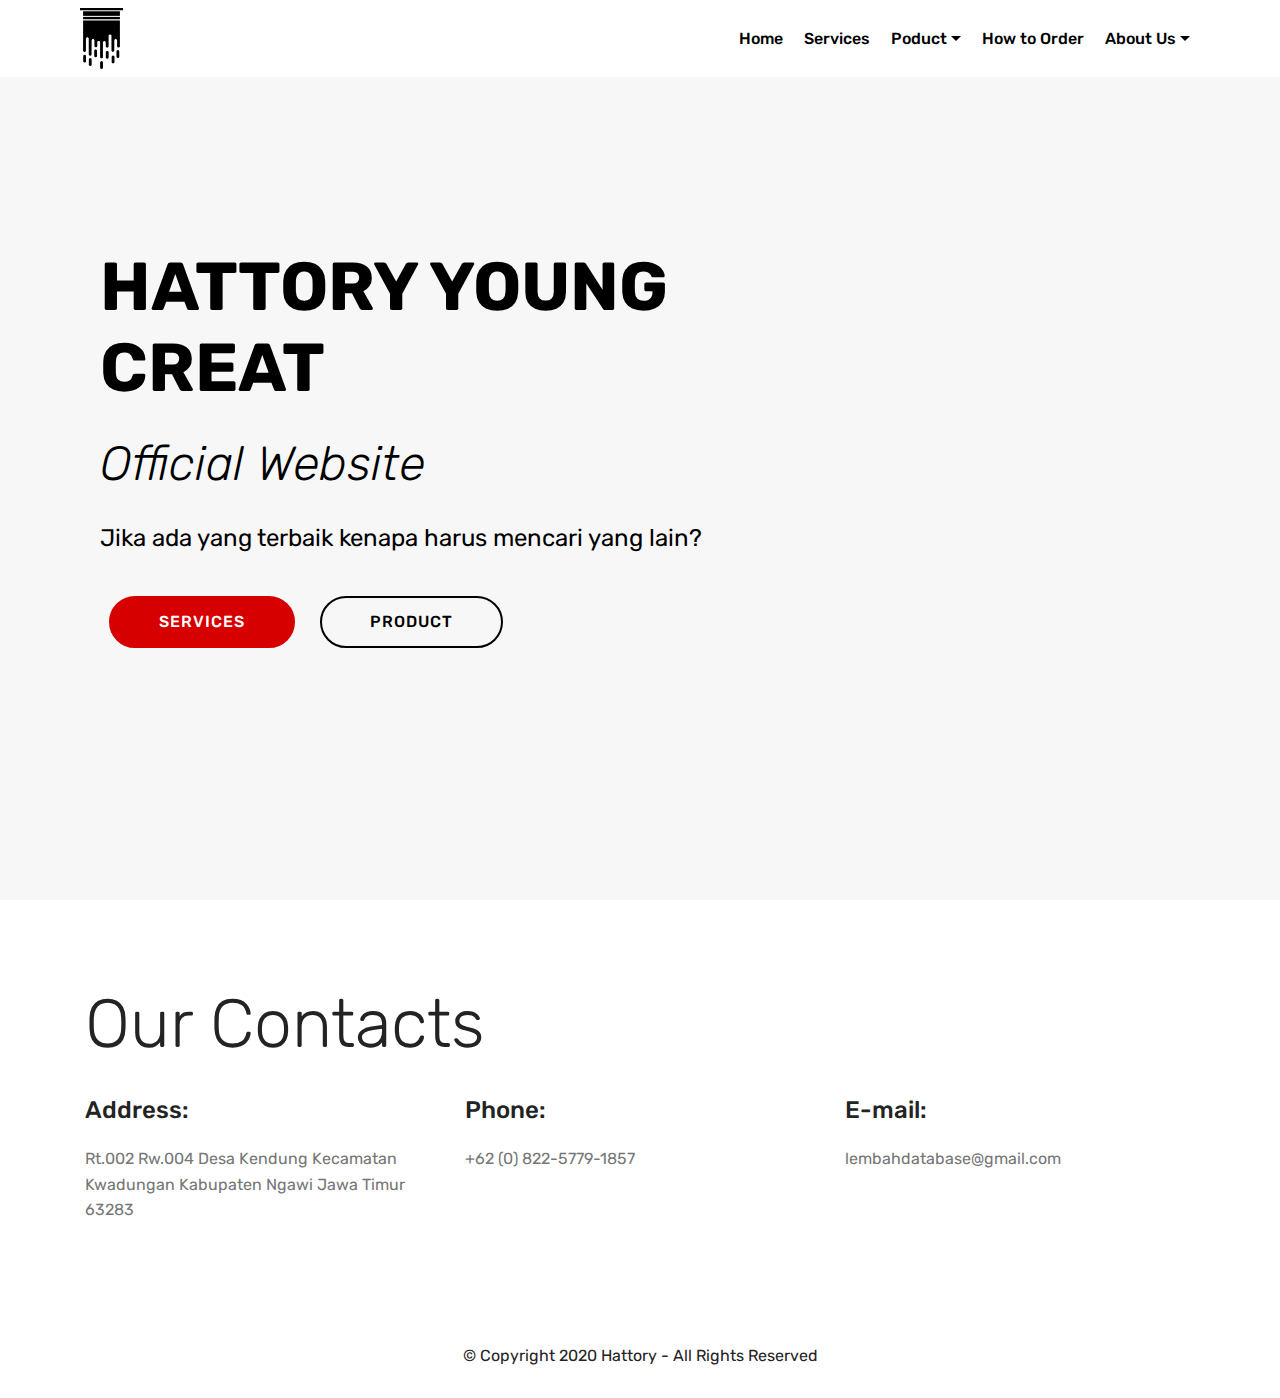
==== commit 1f9a050c: "create github pages" ====
--- a/index.html
+++ b/index.html
@@ -53,17 +53,18 @@
                         Home</a>
                 </li><li class="nav-item"><a class="nav-link link text-black display-4" href="page3.html">Services</a></li><li class="nav-item dropdown"><a class="nav-link link text-black dropdown-toggle display-4" href="page2.html" data-toggle="dropdown-submenu" aria-expanded="false">Poduct</a><div class="dropdown-menu"><a class="text-black dropdown-item display-4" href="page2.html#services1-1o" aria-expanded="false">Kaos Sablon Manual</a><a class="text-black dropdown-item display-4" href="page2.html#services1-2j" aria-expanded="false">Kaos Print DTG</a><a class="text-black dropdown-item display-4" href="page2.html#services1-1p" aria-expanded="false">Kaos Polyflex</a></div></li><li class="nav-item">
                     <a class="nav-link link text-black display-4" href="page1.html">How to Order</a>
-                </li><li class="nav-item dropdown"><a class="nav-link link text-black dropdown-toggle display-4" href="page4.html" data-toggle="dropdown-submenu" aria-expanded="false">About Us</a><div class="dropdown-menu"><a class="text-black dropdown-item display-4" href="page4.html">Perusahaan</a><a class="text-black dropdown-item display-4" href="page5.html" aria-expanded="false">Owner</a></div></li></ul>
+                </li><li class="nav-item dropdown"><a class="nav-link link text-black dropdown-toggle display-4" href="page4.html" data-toggle="dropdown-submenu" aria-expanded="true">About Us</a><div class="dropdown-menu"><a class="text-black dropdown-item display-4" href="page4.html">Perusahaan</a><a class="text-black dropdown-item display-4" href="page5.html" aria-expanded="false">Owner</a></div></li></ul>
             
         </div>
     </nav>
 </section>
 
-<section class="engine"><a href="https://mobirise.info/s">bootstrap themes</a></section><section class="header9 cid-s1qPdaXINe mbr-fullscreen" id="header9-w">
+<section class="engine"><a href="https://mobirise.info/a">online website builder</a></section><section class="header9 cid-s1qPdaXINe mbr-fullscreen" data-bg-video="https://www.youtube.com/watch?v=QBGCn-8kq7A" id="header9-w">
 
     
 
-    
+    <div class="mbr-overlay" style="opacity: 0.5; background-color: rgb(255, 255, 255);">
+    </div>
 
     <div class="container">
         <div class="media-container-column mbr-white col-lg-8 col-md-10">
@@ -155,10 +156,12 @@
   <script src="assets/popper/popper.min.js"></script>
   <script src="assets/bootstrap/js/bootstrap.min.js"></script>
   <script src="assets/tether/tether.min.js"></script>
-  <script src="assets/smoothscroll/smooth-scroll.js"></script>
   <script src="assets/dropdown/js/nav-dropdown.js"></script>
   <script src="assets/dropdown/js/navbar-dropdown.js"></script>
   <script src="assets/touchswipe/jquery.touch-swipe.min.js"></script>
+  <script src="assets/ytplayer/jquery.mb.ytplayer.min.js"></script>
+  <script src="assets/vimeoplayer/jquery.mb.vimeo_player.js"></script>
+  <script src="assets/smoothscroll/smooth-scroll.js"></script>
   <script src="assets/theme/js/script.js"></script>
   
   
--- a/assets/mobirise/css/mbr-additional.css
+++ b/assets/mobirise/css/mbr-additional.css
@@ -880,7 +880,7 @@
   width: 30px;
   height: 2px;
   border-right: 5px;
-  background-color: #232323;
+  background-color: #ffffff;
 }
 .cid-s1cfaxZrxo button.navbar-toggler .hamburger span:nth-child(1) {
   top: 0;
@@ -1118,9 +1118,6 @@
 .cid-s1cfaxZrxo .dropdown-item:hover {
   color: #232323 !important;
 }
-.cid-s1qPdaXINe {
-  background-color: #ffffff;
-}
 .cid-s1qPdaXINe h1 {
   color: #616161;
 }
@@ -1134,14 +1131,14 @@
 }
 .cid-s1qPdaXINe H1 {
   text-align: left;
-  color: #232323;
+  color: #000000;
 }
 .cid-s1qPdaXINe H3 {
-  color: #232323;
+  color: #000000;
 }
 .cid-s1qPdaXINe .mbr-text,
 .cid-s1qPdaXINe .mbr-section-btn {
-  color: #232323;
+  color: #000000;
 }
 .cid-s1pkrSGFRx {
   padding-top: 90px;
@@ -1371,7 +1368,7 @@
   width: 30px;
   height: 2px;
   border-right: 5px;
-  background-color: #232323;
+  background-color: #ffffff;
 }
 .cid-s1cfaxZrxo button.navbar-toggler .hamburger span:nth-child(1) {
   top: 0;
@@ -1820,7 +1817,7 @@
   width: 30px;
   height: 2px;
   border-right: 5px;
-  background-color: #232323;
+  background-color: #ffffff;
 }
 .cid-s1cfaxZrxo button.navbar-toggler .hamburger span:nth-child(1) {
   top: 0;
@@ -2124,6 +2121,73 @@
     padding-bottom: 2rem;
   }
 }
+.cid-s1IA0oA0rS {
+  padding-top: 90px;
+  padding-bottom: 90px;
+  background-color: #ffffff;
+}
+.cid-s1IA0oA0rS .mbr-section-btn > * {
+  margin: 0;
+}
+.cid-s1IA0oA0rS h4 {
+  font-weight: 500;
+}
+.cid-s1IA0oA0rS p {
+  color: #232323;
+}
+.cid-s1IA0oA0rS .aside-content {
+  -webkit-flex-basis: 100%;
+  flex-basis: 100%;
+  display: flex;
+  flex-direction: column;
+  justify-content: center;
+}
+.cid-s1IA0oA0rS .block-content {
+  display: -webkit-flex;
+  flex-direction: column;
+  -webkit-flex-direction: column;
+  word-break: break-word;
+}
+.cid-s1IA0oA0rS .media {
+  margin: initial;
+  align-items: center;
+  -webkit-align-items: center;
+}
+.cid-s1IA0oA0rS .mbr-figure {
+  align-self: flex-start;
+  -webkit-align-self: flex-start;
+  -webkit-flex-shrink: 0;
+  flex-shrink: 0;
+}
+.cid-s1IA0oA0rS .card-img {
+  padding-right: 2rem;
+  width: auto;
+}
+.cid-s1IA0oA0rS .card-img span {
+  font-size: 72px;
+  color: #707070;
+}
+@media (min-width: 992px) {
+  .cid-s1IA0oA0rS .mbr-figure {
+    padding-right: 4rem;
+  }
+}
+@media (max-width: 991px) {
+  .cid-s1IA0oA0rS .mbr-figure {
+    padding-right: 0;
+    padding-bottom: 1rem;
+    margin-bottom: 2rem;
+  }
+}
+@media (max-width: 300px) {
+  .cid-s1IA0oA0rS .card-img span {
+    font-size: 40px !important;
+  }
+}
+.cid-s1IA0oA0rS .cost {
+  text-decoration: line-through;
+  color: #767676;
+}
 .cid-s1wtwPVoJW {
   padding-top: 90px;
   padding-bottom: 90px;
@@ -2145,10 +2209,10 @@
 .cid-s1pbx12j9m .media-container-row .mbr-text {
   color: #232323;
 }
-.cid-s1waj6HjMp {
+.cid-s1IfIuf82B {
   background-color: #ffffff;
 }
-.cid-s1waj6HjMp .icons-media-container {
+.cid-s1IfIuf82B .icons-media-container {
   display: flex;
   -webkit-justify-content: center;
   justify-content: center;
@@ -2158,27 +2222,27 @@
   flex-wrap: wrap;
   padding-top: 4rem;
 }
-.cid-s1waj6HjMp .icons-media-container .mbr-iconfont {
+.cid-s1IfIuf82B .icons-media-container .mbr-iconfont {
   font-size: 96px;
   color: #ffffff;
 }
-.cid-s1waj6HjMp .icons-media-container .icon-block {
+.cid-s1IfIuf82B .icons-media-container .icon-block {
   padding-bottom: 1rem;
 }
-.cid-s1waj6HjMp .mbr-text {
+.cid-s1IfIuf82B .mbr-text {
   color: #ffffff;
 }
-.cid-s1waj6HjMp .card {
+.cid-s1IfIuf82B .card {
   padding-bottom: 1.5rem;
 }
-.cid-s1waj6HjMp H1 {
+.cid-s1IfIuf82B H1 {
   color: #232323;
 }
-.cid-s1waj6HjMp .mbr-text,
-.cid-s1waj6HjMp .mbr-section-btn {
+.cid-s1IfIuf82B .mbr-text,
+.cid-s1IfIuf82B .mbr-section-btn {
   color: #232323;
 }
-.cid-s1waj6HjMp H5 {
+.cid-s1IfIuf82B H5 {
   color: #232323;
 }
 .cid-s1cfaxZrxo .navbar {
@@ -2351,7 +2415,7 @@
   width: 30px;
   height: 2px;
   border-right: 5px;
-  background-color: #232323;
+  background-color: #ffffff;
 }
 .cid-s1cfaxZrxo button.navbar-toggler .hamburger span:nth-child(1) {
   top: 0;
@@ -2880,7 +2944,7 @@
   width: 30px;
   height: 2px;
   border-right: 5px;
-  background-color: #232323;
+  background-color: #ffffff;
 }
 .cid-s1vWzjfjLy button.navbar-toggler .hamburger span:nth-child(1) {
   top: 0;
@@ -3398,7 +3462,7 @@
   width: 30px;
   height: 2px;
   border-right: 5px;
-  background-color: #232323;
+  background-color: #ffffff;
 }
 .cid-s1H28W9Mdn button.navbar-toggler .hamburger span:nth-child(1) {
   top: 0;
@@ -3644,3 +3708,584 @@
 .cid-s1H28Wt2Lu .media-container-row .mbr-text {
   color: #232323;
 }
+.cid-s1ImkNMXYa {
+  background-image: url("../../../assets/images/combed-24s-1920x1080.jpg");
+}
+.cid-s1ImkNMXYa .mbr-figure {
+  margin: 0 auto;
+  width: 100%;
+  display: -webkit-flex;
+  justify-content: center;
+  -webkit-justify-content: center;
+}
+.cid-s1ImkNMXYa .mbr-figure img {
+  height: 100%;
+  margin: 0 auto;
+}
+@media (max-width: 991px) {
+  .cid-s1ImkNMXYa .mbr-figure img {
+    width: 100% !important;
+  }
+}
+.cid-s1InWdFHmm {
+  background-image: url("../../../assets/images/combed-30s-1920x1080.jpg");
+}
+.cid-s1InWdFHmm .mbr-figure {
+  margin: 0 auto;
+  width: 100%;
+  display: -webkit-flex;
+  justify-content: center;
+  -webkit-justify-content: center;
+}
+.cid-s1InWdFHmm .mbr-figure img {
+  height: 100%;
+  margin: 0 auto;
+}
+@media (max-width: 991px) {
+  .cid-s1InWdFHmm .mbr-figure img {
+    width: 100% !important;
+  }
+}
+.cid-s1Ivz9jkny {
+  background-image: url("../../../assets/images/kain-tessa-1920x1080.jpg");
+}
+.cid-s1Ivz9jkny .mbr-figure {
+  margin: 0 auto;
+  width: 100%;
+  display: -webkit-flex;
+  justify-content: center;
+  -webkit-justify-content: center;
+}
+.cid-s1Ivz9jkny .mbr-figure img {
+  height: 100%;
+  margin: 0 auto;
+}
+@media (max-width: 991px) {
+  .cid-s1Ivz9jkny .mbr-figure img {
+    width: 100% !important;
+  }
+}
+.cid-s1Im5S29RV .navbar {
+  padding: .5rem 0;
+  background: #ffffff;
+  transition: none;
+  min-height: 77px;
+}
+.cid-s1Im5S29RV .navbar-dropdown.bg-color.transparent.opened {
+  background: #ffffff;
+}
+.cid-s1Im5S29RV a {
+  font-style: normal;
+}
+.cid-s1Im5S29RV .nav-item span {
+  padding-right: 0.4em;
+  line-height: 0.5em;
+  vertical-align: text-bottom;
+  position: relative;
+  text-decoration: none;
+}
+.cid-s1Im5S29RV .nav-item a {
+  display: -webkit-flex;
+  align-items: center;
+  justify-content: center;
+  padding: 0.7rem 0 !important;
+  margin: 0rem .65rem !important;
+  -webkit-align-items: center;
+  -webkit-justify-content: center;
+}
+.cid-s1Im5S29RV .nav-item:focus,
+.cid-s1Im5S29RV .nav-link:focus {
+  outline: none;
+}
+.cid-s1Im5S29RV .btn {
+  padding: 0.4rem 1.5rem;
+  display: -webkit-inline-flex;
+  align-items: center;
+  -webkit-align-items: center;
+}
+.cid-s1Im5S29RV .btn .mbr-iconfont {
+  font-size: 1.6rem;
+}
+.cid-s1Im5S29RV .menu-logo {
+  margin-right: auto;
+}
+.cid-s1Im5S29RV .menu-logo .navbar-brand {
+  display: flex;
+  margin-left: 5rem;
+  padding: 0;
+  transition: padding .2s;
+  min-height: 3.8rem;
+  -webkit-align-items: center;
+  align-items: center;
+}
+.cid-s1Im5S29RV .menu-logo .navbar-brand .navbar-caption-wrap {
+  display: flex;
+  -webkit-align-items: center;
+  align-items: center;
+  word-break: break-word;
+  min-width: 7rem;
+  margin: .3rem 0;
+}
+.cid-s1Im5S29RV .menu-logo .navbar-brand .navbar-caption-wrap .navbar-caption {
+  line-height: 1.2rem !important;
+  padding-right: 2rem;
+}
+.cid-s1Im5S29RV .menu-logo .navbar-brand .navbar-logo {
+  font-size: 4rem;
+  transition: font-size 0.25s;
+}
+.cid-s1Im5S29RV .menu-logo .navbar-brand .navbar-logo img {
+  display: flex;
+}
+.cid-s1Im5S29RV .menu-logo .navbar-brand .navbar-logo .mbr-iconfont {
+  transition: font-size 0.25s;
+}
+.cid-s1Im5S29RV .menu-logo .navbar-brand .navbar-logo a {
+  display: inline-flex;
+}
+.cid-s1Im5S29RV .navbar-toggleable-sm .navbar-collapse {
+  justify-content: flex-end;
+  -webkit-justify-content: flex-end;
+  padding-right: 5rem;
+  width: auto;
+}
+.cid-s1Im5S29RV .navbar-toggleable-sm .navbar-collapse .navbar-nav {
+  flex-wrap: wrap;
+  -webkit-flex-wrap: wrap;
+  padding-left: 0;
+}
+.cid-s1Im5S29RV .navbar-toggleable-sm .navbar-collapse .navbar-nav .nav-item {
+  -webkit-align-self: center;
+  align-self: center;
+}
+.cid-s1Im5S29RV .navbar-toggleable-sm .navbar-collapse .navbar-buttons {
+  padding-left: 0;
+  padding-bottom: 0;
+}
+.cid-s1Im5S29RV .dropdown .dropdown-menu {
+  background: #ffffff;
+  visibility: hidden;
+  display: block;
+  position: absolute;
+  min-width: 5rem;
+  padding-top: 1.4rem;
+  padding-bottom: 1.4rem;
+  text-align: left;
+}
+.cid-s1Im5S29RV .dropdown .dropdown-menu .dropdown-item {
+  width: auto;
+  padding: 0.235em 1.5385em 0.235em 1.5385em !important;
+}
+.cid-s1Im5S29RV .dropdown .dropdown-menu .dropdown-item::after {
+  right: 0.5rem;
+}
+.cid-s1Im5S29RV .dropdown .dropdown-menu .dropdown-submenu {
+  margin: 0;
+}
+.cid-s1Im5S29RV .dropdown.open > .dropdown-menu {
+  visibility: visible;
+}
+.cid-s1Im5S29RV .navbar-toggleable-sm.opened:after {
+  position: absolute;
+  width: 100vw;
+  height: 100vh;
+  content: '';
+  background-color: rgba(0, 0, 0, 0.1);
+  left: 0;
+  bottom: 0;
+  transform: translateY(100%);
+  -webkit-transform: translateY(100%);
+  z-index: 1000;
+}
+.cid-s1Im5S29RV .navbar.navbar-short {
+  min-height: 60px;
+  transition: all .2s;
+}
+.cid-s1Im5S29RV .navbar.navbar-short .navbar-toggler-right {
+  top: 20px;
+}
+.cid-s1Im5S29RV .navbar.navbar-short .navbar-logo a {
+  font-size: 2.5rem !important;
+  line-height: 2.5rem;
+  transition: font-size 0.25s;
+}
+.cid-s1Im5S29RV .navbar.navbar-short .navbar-logo a .mbr-iconfont {
+  font-size: 2.5rem !important;
+}
+.cid-s1Im5S29RV .navbar.navbar-short .navbar-logo a img {
+  height: 3rem !important;
+}
+.cid-s1Im5S29RV .navbar.navbar-short .navbar-brand {
+  min-height: 3rem;
+}
+.cid-s1Im5S29RV button.navbar-toggler {
+  width: 31px;
+  height: 18px;
+  cursor: pointer;
+  transition: all .2s;
+  top: 1.5rem;
+  right: 1rem;
+}
+.cid-s1Im5S29RV button.navbar-toggler:focus {
+  outline: none;
+}
+.cid-s1Im5S29RV button.navbar-toggler .hamburger span {
+  position: absolute;
+  right: 0;
+  width: 30px;
+  height: 2px;
+  border-right: 5px;
+  background-color: #ffffff;
+}
+.cid-s1Im5S29RV button.navbar-toggler .hamburger span:nth-child(1) {
+  top: 0;
+  transition: all .2s;
+}
+.cid-s1Im5S29RV button.navbar-toggler .hamburger span:nth-child(2) {
+  top: 8px;
+  transition: all .15s;
+}
+.cid-s1Im5S29RV button.navbar-toggler .hamburger span:nth-child(3) {
+  top: 8px;
+  transition: all .15s;
+}
+.cid-s1Im5S29RV button.navbar-toggler .hamburger span:nth-child(4) {
+  top: 16px;
+  transition: all .2s;
+}
+.cid-s1Im5S29RV nav.opened .hamburger span:nth-child(1) {
+  top: 8px;
+  width: 0;
+  opacity: 0;
+  right: 50%;
+  transition: all .2s;
+}
+.cid-s1Im5S29RV nav.opened .hamburger span:nth-child(2) {
+  -webkit-transform: rotate(45deg);
+  transform: rotate(45deg);
+  transition: all .25s;
+}
+.cid-s1Im5S29RV nav.opened .hamburger span:nth-child(3) {
+  -webkit-transform: rotate(-45deg);
+  transform: rotate(-45deg);
+  transition: all .25s;
+}
+.cid-s1Im5S29RV nav.opened .hamburger span:nth-child(4) {
+  top: 8px;
+  width: 0;
+  opacity: 0;
+  right: 50%;
+  transition: all .2s;
+}
+.cid-s1Im5S29RV .collapsed.navbar-expand {
+  flex-direction: column;
+  -webkit-flex-direction: column;
+}
+.cid-s1Im5S29RV .collapsed .btn {
+  display: -webkit-flex;
+}
+.cid-s1Im5S29RV .collapsed .navbar-collapse {
+  display: none !important;
+  padding-right: 0 !important;
+}
+.cid-s1Im5S29RV .collapsed .navbar-collapse.collapsing,
+.cid-s1Im5S29RV .collapsed .navbar-collapse.show {
+  display: block !important;
+}
+.cid-s1Im5S29RV .collapsed .navbar-collapse.collapsing .navbar-nav,
+.cid-s1Im5S29RV .collapsed .navbar-collapse.show .navbar-nav {
+  display: block;
+  text-align: center;
+}
+.cid-s1Im5S29RV .collapsed .navbar-collapse.collapsing .navbar-nav .nav-item,
+.cid-s1Im5S29RV .collapsed .navbar-collapse.show .navbar-nav .nav-item {
+  clear: both;
+}
+.cid-s1Im5S29RV .collapsed .navbar-collapse.collapsing .navbar-nav .nav-item:last-child,
+.cid-s1Im5S29RV .collapsed .navbar-collapse.show .navbar-nav .nav-item:last-child {
+  margin-bottom: 1rem;
+}
+.cid-s1Im5S29RV .collapsed .navbar-collapse.collapsing .navbar-buttons,
+.cid-s1Im5S29RV .collapsed .navbar-collapse.show .navbar-buttons {
+  text-align: center;
+}
+.cid-s1Im5S29RV .collapsed .navbar-collapse.collapsing .navbar-buttons:last-child,
+.cid-s1Im5S29RV .collapsed .navbar-collapse.show .navbar-buttons:last-child {
+  margin-bottom: 1rem;
+}
+@media (min-width: 1024px) {
+  .cid-s1Im5S29RV .collapsed:not(.navbar-short) .navbar-collapse {
+    max-height: calc(98.5vh - 3.8rem);
+  }
+}
+.cid-s1Im5S29RV .collapsed button.navbar-toggler {
+  display: block;
+}
+.cid-s1Im5S29RV .collapsed .navbar-brand {
+  margin-left: 1rem !important;
+}
+.cid-s1Im5S29RV .collapsed .navbar-toggleable-sm {
+  flex-direction: column;
+  -webkit-flex-direction: column;
+}
+.cid-s1Im5S29RV .collapsed .dropdown .dropdown-menu {
+  width: 100%;
+  text-align: center;
+  position: relative;
+  opacity: 0;
+  overflow: hidden;
+  display: block;
+  height: 0;
+  visibility: hidden;
+  padding: 0;
+  transition-duration: .5s;
+  transition-property: opacity,padding,height;
+}
+.cid-s1Im5S29RV .collapsed .dropdown.open > .dropdown-menu {
+  position: relative;
+  opacity: 1;
+  height: auto;
+  padding: 1.4rem 0;
+  visibility: visible;
+}
+.cid-s1Im5S29RV .collapsed .dropdown .dropdown-submenu {
+  left: 0;
+  text-align: center;
+  width: 100%;
+}
+.cid-s1Im5S29RV .collapsed .dropdown .dropdown-toggle[data-toggle="dropdown-submenu"]::after {
+  margin-top: 0;
+  position: inherit;
+  right: 0;
+  top: 50%;
+  display: inline-block;
+  width: 0;
+  height: 0;
+  margin-left: .3em;
+  vertical-align: middle;
+  content: "";
+  border-top: .30em solid;
+  border-right: .30em solid transparent;
+  border-left: .30em solid transparent;
+}
+@media (max-width: 1023px) {
+  .cid-s1Im5S29RV .navbar-expand {
+    flex-direction: column;
+    -webkit-flex-direction: column;
+  }
+  .cid-s1Im5S29RV img {
+    height: 3.8rem !important;
+  }
+  .cid-s1Im5S29RV .btn {
+    display: -webkit-flex;
+  }
+  .cid-s1Im5S29RV button.navbar-toggler {
+    display: block;
+  }
+  .cid-s1Im5S29RV .navbar-brand {
+    margin-left: 1rem !important;
+  }
+  .cid-s1Im5S29RV .navbar-toggleable-sm {
+    flex-direction: column;
+    -webkit-flex-direction: column;
+  }
+  .cid-s1Im5S29RV .navbar-collapse {
+    display: none !important;
+    padding-right: 0 !important;
+  }
+  .cid-s1Im5S29RV .navbar-collapse.collapsing,
+  .cid-s1Im5S29RV .navbar-collapse.show {
+    display: block !important;
+  }
+  .cid-s1Im5S29RV .navbar-collapse.collapsing .navbar-nav,
+  .cid-s1Im5S29RV .navbar-collapse.show .navbar-nav {
+    display: block;
+    text-align: center;
+  }
+  .cid-s1Im5S29RV .navbar-collapse.collapsing .navbar-nav .nav-item,
+  .cid-s1Im5S29RV .navbar-collapse.show .navbar-nav .nav-item {
+    clear: both;
+  }
+  .cid-s1Im5S29RV .navbar-collapse.collapsing .navbar-nav .nav-item:last-child,
+  .cid-s1Im5S29RV .navbar-collapse.show .navbar-nav .nav-item:last-child {
+    margin-bottom: 1rem;
+  }
+  .cid-s1Im5S29RV .navbar-collapse.collapsing .navbar-buttons,
+  .cid-s1Im5S29RV .navbar-collapse.show .navbar-buttons {
+    text-align: center;
+  }
+  .cid-s1Im5S29RV .navbar-collapse.collapsing .navbar-buttons:last-child,
+  .cid-s1Im5S29RV .navbar-collapse.show .navbar-buttons:last-child {
+    margin-bottom: 1rem;
+  }
+  .cid-s1Im5S29RV .dropdown .dropdown-menu {
+    width: 100%;
+    text-align: center;
+    position: relative;
+    opacity: 0;
+    overflow: hidden;
+    display: block;
+    height: 0;
+    visibility: hidden;
+    padding: 0;
+    transition-duration: .5s;
+    transition-property: opacity,padding,height;
+  }
+  .cid-s1Im5S29RV .dropdown.open > .dropdown-menu {
+    position: relative;
+    opacity: 1;
+    height: auto;
+    padding: 1.4rem 0;
+    visibility: visible;
+  }
+  .cid-s1Im5S29RV .dropdown .dropdown-submenu {
+    left: 0;
+    text-align: center;
+    width: 100%;
+  }
+  .cid-s1Im5S29RV .dropdown .dropdown-toggle[data-toggle="dropdown-submenu"]::after {
+    margin-top: 0;
+    position: inherit;
+    right: 0;
+    top: 50%;
+    display: inline-block;
+    width: 0;
+    height: 0;
+    margin-left: .3em;
+    vertical-align: middle;
+    content: "";
+    border-top: .30em solid;
+    border-right: .30em solid transparent;
+    border-left: .30em solid transparent;
+  }
+}
+@media (min-width: 767px) {
+  .cid-s1Im5S29RV .menu-logo {
+    flex-shrink: 0;
+    -webkit-flex-shrink: 0;
+  }
+}
+.cid-s1Im5S29RV .navbar-collapse {
+  flex-basis: auto;
+  -webkit-flex-basis: auto;
+}
+.cid-s1Im5S29RV .nav-link:hover,
+.cid-s1Im5S29RV .dropdown-item:hover {
+  color: #232323 !important;
+}
+.cid-s1InarxLfc {
+  background-image: url("../../../assets/images/nagata-dril-1920x1080.jpg");
+}
+.cid-s1InarxLfc .mbr-figure {
+  margin: 0 auto;
+  width: 100%;
+  display: -webkit-flex;
+  justify-content: center;
+  -webkit-justify-content: center;
+}
+.cid-s1InarxLfc .mbr-figure img {
+  height: 100%;
+  margin: 0 auto;
+}
+@media (max-width: 991px) {
+  .cid-s1InarxLfc .mbr-figure img {
+    width: 100% !important;
+  }
+}
+.cid-s1IqyTAM3O {
+  background-image: url("../../../assets/images/plastisol-1920x1080.jpg");
+}
+.cid-s1IqyTAM3O .mbr-figure {
+  margin: 0 auto;
+  width: 100%;
+  display: -webkit-flex;
+  justify-content: center;
+  -webkit-justify-content: center;
+}
+.cid-s1IqyTAM3O .mbr-figure img {
+  height: 100%;
+  margin: 0 auto;
+}
+@media (max-width: 991px) {
+  .cid-s1IqyTAM3O .mbr-figure img {
+    width: 100% !important;
+  }
+}
+.cid-s1IwGG7b7C {
+  background-image: url("../../../assets/images/rubber-1920x1080.jpg");
+}
+.cid-s1IwGG7b7C .mbr-figure {
+  margin: 0 auto;
+  width: 100%;
+  display: -webkit-flex;
+  justify-content: center;
+  -webkit-justify-content: center;
+}
+.cid-s1IwGG7b7C .mbr-figure img {
+  height: 100%;
+  margin: 0 auto;
+}
+@media (max-width: 991px) {
+  .cid-s1IwGG7b7C .mbr-figure img {
+    width: 100% !important;
+  }
+}
+.cid-s1IxCCKfqr {
+  background-image: url("../../../assets/images/polyflex-1920x1080.jpg");
+}
+.cid-s1IxCCKfqr .mbr-figure {
+  margin: 0 auto;
+  width: 100%;
+  display: -webkit-flex;
+  justify-content: center;
+  -webkit-justify-content: center;
+}
+.cid-s1IxCCKfqr .mbr-figure img {
+  height: 100%;
+  margin: 0 auto;
+}
+@media (max-width: 991px) {
+  .cid-s1IxCCKfqr .mbr-figure img {
+    width: 100% !important;
+  }
+}
+.cid-s1Iyx6ObZt {
+  background-image: url("../../../assets/images/dtg-1920x1080.jpg");
+}
+.cid-s1Iyx6ObZt .mbr-figure {
+  margin: 0 auto;
+  width: 100%;
+  display: -webkit-flex;
+  justify-content: center;
+  -webkit-justify-content: center;
+}
+.cid-s1Iyx6ObZt .mbr-figure img {
+  height: 100%;
+  margin: 0 auto;
+}
+@media (max-width: 991px) {
+  .cid-s1Iyx6ObZt .mbr-figure img {
+    width: 100% !important;
+  }
+}
+.cid-s1Im5SkAWA {
+  padding-top: 90px;
+  padding-bottom: 90px;
+  background-color: #ffffff;
+}
+.cid-s1Im5SkAWA .mbr-text {
+  color: #767676;
+  margin: 0;
+  padding-top: 1.5rem;
+}
+.cid-s1Im5SkAWA div.b {
+  padding-top: 2rem;
+}
+.cid-s1Im5SPi6A {
+  padding-top: 30px;
+  padding-bottom: 30px;
+  background-color: #ffffff;
+}
+.cid-s1Im5SPi6A .media-container-row .mbr-text {
+  color: #232323;
+}
--- a/assets/mobirise/css/mbr-additional.css
+++ b/assets/mobirise/css/mbr-additional.css
@@ -880,7 +880,7 @@
   width: 30px;
   height: 2px;
   border-right: 5px;
-  background-color: #232323;
+  background-color: #ffffff;
 }
 .cid-s1cfaxZrxo button.navbar-toggler .hamburger span:nth-child(1) {
   top: 0;
@@ -1118,9 +1118,6 @@
 .cid-s1cfaxZrxo .dropdown-item:hover {
   color: #232323 !important;
 }
-.cid-s1qPdaXINe {
-  background-color: #ffffff;
-}
 .cid-s1qPdaXINe h1 {
   color: #616161;
 }
@@ -1134,14 +1131,14 @@
 }
 .cid-s1qPdaXINe H1 {
   text-align: left;
-  color: #232323;
+  color: #000000;
 }
 .cid-s1qPdaXINe H3 {
-  color: #232323;
+  color: #000000;
 }
 .cid-s1qPdaXINe .mbr-text,
 .cid-s1qPdaXINe .mbr-section-btn {
-  color: #232323;
+  color: #000000;
 }
 .cid-s1pkrSGFRx {
   padding-top: 90px;
@@ -1371,7 +1368,7 @@
   width: 30px;
   height: 2px;
   border-right: 5px;
-  background-color: #232323;
+  background-color: #ffffff;
 }
 .cid-s1cfaxZrxo button.navbar-toggler .hamburger span:nth-child(1) {
   top: 0;
@@ -1820,7 +1817,7 @@
   width: 30px;
   height: 2px;
   border-right: 5px;
-  background-color: #232323;
+  background-color: #ffffff;
 }
 .cid-s1cfaxZrxo button.navbar-toggler .hamburger span:nth-child(1) {
   top: 0;
@@ -2124,6 +2121,73 @@
     padding-bottom: 2rem;
   }
 }
+.cid-s1IA0oA0rS {
+  padding-top: 90px;
+  padding-bottom: 90px;
+  background-color: #ffffff;
+}
+.cid-s1IA0oA0rS .mbr-section-btn > * {
+  margin: 0;
+}
+.cid-s1IA0oA0rS h4 {
+  font-weight: 500;
+}
+.cid-s1IA0oA0rS p {
+  color: #232323;
+}
+.cid-s1IA0oA0rS .aside-content {
+  -webkit-flex-basis: 100%;
+  flex-basis: 100%;
+  display: flex;
+  flex-direction: column;
+  justify-content: center;
+}
+.cid-s1IA0oA0rS .block-content {
+  display: -webkit-flex;
+  flex-direction: column;
+  -webkit-flex-direction: column;
+  word-break: break-word;
+}
+.cid-s1IA0oA0rS .media {
+  margin: initial;
+  align-items: center;
+  -webkit-align-items: center;
+}
+.cid-s1IA0oA0rS .mbr-figure {
+  align-self: flex-start;
+  -webkit-align-self: flex-start;
+  -webkit-flex-shrink: 0;
+  flex-shrink: 0;
+}
+.cid-s1IA0oA0rS .card-img {
+  padding-right: 2rem;
+  width: auto;
+}
+.cid-s1IA0oA0rS .card-img span {
+  font-size: 72px;
+  color: #707070;
+}
+@media (min-width: 992px) {
+  .cid-s1IA0oA0rS .mbr-figure {
+    padding-right: 4rem;
+  }
+}
+@media (max-width: 991px) {
+  .cid-s1IA0oA0rS .mbr-figure {
+    padding-right: 0;
+    padding-bottom: 1rem;
+    margin-bottom: 2rem;
+  }
+}
+@media (max-width: 300px) {
+  .cid-s1IA0oA0rS .card-img span {
+    font-size: 40px !important;
+  }
+}
+.cid-s1IA0oA0rS .cost {
+  text-decoration: line-through;
+  color: #767676;
+}
 .cid-s1wtwPVoJW {
   padding-top: 90px;
   padding-bottom: 90px;
@@ -2145,10 +2209,10 @@
 .cid-s1pbx12j9m .media-container-row .mbr-text {
   color: #232323;
 }
-.cid-s1waj6HjMp {
+.cid-s1IfIuf82B {
   background-color: #ffffff;
 }
-.cid-s1waj6HjMp .icons-media-container {
+.cid-s1IfIuf82B .icons-media-container {
   display: flex;
   -webkit-justify-content: center;
   justify-content: center;
@@ -2158,27 +2222,27 @@
   flex-wrap: wrap;
   padding-top: 4rem;
 }
-.cid-s1waj6HjMp .icons-media-container .mbr-iconfont {
+.cid-s1IfIuf82B .icons-media-container .mbr-iconfont {
   font-size: 96px;
   color: #ffffff;
 }
-.cid-s1waj6HjMp .icons-media-container .icon-block {
+.cid-s1IfIuf82B .icons-media-container .icon-block {
   padding-bottom: 1rem;
 }
-.cid-s1waj6HjMp .mbr-text {
+.cid-s1IfIuf82B .mbr-text {
   color: #ffffff;
 }
-.cid-s1waj6HjMp .card {
+.cid-s1IfIuf82B .card {
   padding-bottom: 1.5rem;
 }
-.cid-s1waj6HjMp H1 {
+.cid-s1IfIuf82B H1 {
   color: #232323;
 }
-.cid-s1waj6HjMp .mbr-text,
-.cid-s1waj6HjMp .mbr-section-btn {
+.cid-s1IfIuf82B .mbr-text,
+.cid-s1IfIuf82B .mbr-section-btn {
   color: #232323;
 }
-.cid-s1waj6HjMp H5 {
+.cid-s1IfIuf82B H5 {
   color: #232323;
 }
 .cid-s1cfaxZrxo .navbar {
@@ -2351,7 +2415,7 @@
   width: 30px;
   height: 2px;
   border-right: 5px;
-  background-color: #232323;
+  background-color: #ffffff;
 }
 .cid-s1cfaxZrxo button.navbar-toggler .hamburger span:nth-child(1) {
   top: 0;
@@ -2880,7 +2944,7 @@
   width: 30px;
   height: 2px;
   border-right: 5px;
-  background-color: #232323;
+  background-color: #ffffff;
 }
 .cid-s1vWzjfjLy button.navbar-toggler .hamburger span:nth-child(1) {
   top: 0;
@@ -3398,7 +3462,7 @@
   width: 30px;
   height: 2px;
   border-right: 5px;
-  background-color: #232323;
+  background-color: #ffffff;
 }
 .cid-s1H28W9Mdn button.navbar-toggler .hamburger span:nth-child(1) {
   top: 0;
@@ -3644,3 +3708,584 @@
 .cid-s1H28Wt2Lu .media-container-row .mbr-text {
   color: #232323;
 }
+.cid-s1ImkNMXYa {
+  background-image: url("../../../assets/images/combed-24s-1920x1080.jpg");
+}
+.cid-s1ImkNMXYa .mbr-figure {
+  margin: 0 auto;
+  width: 100%;
+  display: -webkit-flex;
+  justify-content: center;
+  -webkit-justify-content: center;
+}
+.cid-s1ImkNMXYa .mbr-figure img {
+  height: 100%;
+  margin: 0 auto;
+}
+@media (max-width: 991px) {
+  .cid-s1ImkNMXYa .mbr-figure img {
+    width: 100% !important;
+  }
+}
+.cid-s1InWdFHmm {
+  background-image: url("../../../assets/images/combed-30s-1920x1080.jpg");
+}
+.cid-s1InWdFHmm .mbr-figure {
+  margin: 0 auto;
+  width: 100%;
+  display: -webkit-flex;
+  justify-content: center;
+  -webkit-justify-content: center;
+}
+.cid-s1InWdFHmm .mbr-figure img {
+  height: 100%;
+  margin: 0 auto;
+}
+@media (max-width: 991px) {
+  .cid-s1InWdFHmm .mbr-figure img {
+    width: 100% !important;
+  }
+}
+.cid-s1Ivz9jkny {
+  background-image: url("../../../assets/images/kain-tessa-1920x1080.jpg");
+}
+.cid-s1Ivz9jkny .mbr-figure {
+  margin: 0 auto;
+  width: 100%;
+  display: -webkit-flex;
+  justify-content: center;
+  -webkit-justify-content: center;
+}
+.cid-s1Ivz9jkny .mbr-figure img {
+  height: 100%;
+  margin: 0 auto;
+}
+@media (max-width: 991px) {
+  .cid-s1Ivz9jkny .mbr-figure img {
+    width: 100% !important;
+  }
+}
+.cid-s1Im5S29RV .navbar {
+  padding: .5rem 0;
+  background: #ffffff;
+  transition: none;
+  min-height: 77px;
+}
+.cid-s1Im5S29RV .navbar-dropdown.bg-color.transparent.opened {
+  background: #ffffff;
+}
+.cid-s1Im5S29RV a {
+  font-style: normal;
+}
+.cid-s1Im5S29RV .nav-item span {
+  padding-right: 0.4em;
+  line-height: 0.5em;
+  vertical-align: text-bottom;
+  position: relative;
+  text-decoration: none;
+}
+.cid-s1Im5S29RV .nav-item a {
+  display: -webkit-flex;
+  align-items: center;
+  justify-content: center;
+  padding: 0.7rem 0 !important;
+  margin: 0rem .65rem !important;
+  -webkit-align-items: center;
+  -webkit-justify-content: center;
+}
+.cid-s1Im5S29RV .nav-item:focus,
+.cid-s1Im5S29RV .nav-link:focus {
+  outline: none;
+}
+.cid-s1Im5S29RV .btn {
+  padding: 0.4rem 1.5rem;
+  display: -webkit-inline-flex;
+  align-items: center;
+  -webkit-align-items: center;
+}
+.cid-s1Im5S29RV .btn .mbr-iconfont {
+  font-size: 1.6rem;
+}
+.cid-s1Im5S29RV .menu-logo {
+  margin-right: auto;
+}
+.cid-s1Im5S29RV .menu-logo .navbar-brand {
+  display: flex;
+  margin-left: 5rem;
+  padding: 0;
+  transition: padding .2s;
+  min-height: 3.8rem;
+  -webkit-align-items: center;
+  align-items: center;
+}
+.cid-s1Im5S29RV .menu-logo .navbar-brand .navbar-caption-wrap {
+  display: flex;
+  -webkit-align-items: center;
+  align-items: center;
+  word-break: break-word;
+  min-width: 7rem;
+  margin: .3rem 0;
+}
+.cid-s1Im5S29RV .menu-logo .navbar-brand .navbar-caption-wrap .navbar-caption {
+  line-height: 1.2rem !important;
+  padding-right: 2rem;
+}
+.cid-s1Im5S29RV .menu-logo .navbar-brand .navbar-logo {
+  font-size: 4rem;
+  transition: font-size 0.25s;
+}
+.cid-s1Im5S29RV .menu-logo .navbar-brand .navbar-logo img {
+  display: flex;
+}
+.cid-s1Im5S29RV .menu-logo .navbar-brand .navbar-logo .mbr-iconfont {
+  transition: font-size 0.25s;
+}
+.cid-s1Im5S29RV .menu-logo .navbar-brand .navbar-logo a {
+  display: inline-flex;
+}
+.cid-s1Im5S29RV .navbar-toggleable-sm .navbar-collapse {
+  justify-content: flex-end;
+  -webkit-justify-content: flex-end;
+  padding-right: 5rem;
+  width: auto;
+}
+.cid-s1Im5S29RV .navbar-toggleable-sm .navbar-collapse .navbar-nav {
+  flex-wrap: wrap;
+  -webkit-flex-wrap: wrap;
+  padding-left: 0;
+}
+.cid-s1Im5S29RV .navbar-toggleable-sm .navbar-collapse .navbar-nav .nav-item {
+  -webkit-align-self: center;
+  align-self: center;
+}
+.cid-s1Im5S29RV .navbar-toggleable-sm .navbar-collapse .navbar-buttons {
+  padding-left: 0;
+  padding-bottom: 0;
+}
+.cid-s1Im5S29RV .dropdown .dropdown-menu {
+  background: #ffffff;
+  visibility: hidden;
+  display: block;
+  position: absolute;
+  min-width: 5rem;
+  padding-top: 1.4rem;
+  padding-bottom: 1.4rem;
+  text-align: left;
+}
+.cid-s1Im5S29RV .dropdown .dropdown-menu .dropdown-item {
+  width: auto;
+  padding: 0.235em 1.5385em 0.235em 1.5385em !important;
+}
+.cid-s1Im5S29RV .dropdown .dropdown-menu .dropdown-item::after {
+  right: 0.5rem;
+}
+.cid-s1Im5S29RV .dropdown .dropdown-menu .dropdown-submenu {
+  margin: 0;
+}
+.cid-s1Im5S29RV .dropdown.open > .dropdown-menu {
+  visibility: visible;
+}
+.cid-s1Im5S29RV .navbar-toggleable-sm.opened:after {
+  position: absolute;
+  width: 100vw;
+  height: 100vh;
+  content: '';
+  background-color: rgba(0, 0, 0, 0.1);
+  left: 0;
+  bottom: 0;
+  transform: translateY(100%);
+  -webkit-transform: translateY(100%);
+  z-index: 1000;
+}
+.cid-s1Im5S29RV .navbar.navbar-short {
+  min-height: 60px;
+  transition: all .2s;
+}
+.cid-s1Im5S29RV .navbar.navbar-short .navbar-toggler-right {
+  top: 20px;
+}
+.cid-s1Im5S29RV .navbar.navbar-short .navbar-logo a {
+  font-size: 2.5rem !important;
+  line-height: 2.5rem;
+  transition: font-size 0.25s;
+}
+.cid-s1Im5S29RV .navbar.navbar-short .navbar-logo a .mbr-iconfont {
+  font-size: 2.5rem !important;
+}
+.cid-s1Im5S29RV .navbar.navbar-short .navbar-logo a img {
+  height: 3rem !important;
+}
+.cid-s1Im5S29RV .navbar.navbar-short .navbar-brand {
+  min-height: 3rem;
+}
+.cid-s1Im5S29RV button.navbar-toggler {
+  width: 31px;
+  height: 18px;
+  cursor: pointer;
+  transition: all .2s;
+  top: 1.5rem;
+  right: 1rem;
+}
+.cid-s1Im5S29RV button.navbar-toggler:focus {
+  outline: none;
+}
+.cid-s1Im5S29RV button.navbar-toggler .hamburger span {
+  position: absolute;
+  right: 0;
+  width: 30px;
+  height: 2px;
+  border-right: 5px;
+  background-color: #ffffff;
+}
+.cid-s1Im5S29RV button.navbar-toggler .hamburger span:nth-child(1) {
+  top: 0;
+  transition: all .2s;
+}
+.cid-s1Im5S29RV button.navbar-toggler .hamburger span:nth-child(2) {
+  top: 8px;
+  transition: all .15s;
+}
+.cid-s1Im5S29RV button.navbar-toggler .hamburger span:nth-child(3) {
+  top: 8px;
+  transition: all .15s;
+}
+.cid-s1Im5S29RV button.navbar-toggler .hamburger span:nth-child(4) {
+  top: 16px;
+  transition: all .2s;
+}
+.cid-s1Im5S29RV nav.opened .hamburger span:nth-child(1) {
+  top: 8px;
+  width: 0;
+  opacity: 0;
+  right: 50%;
+  transition: all .2s;
+}
+.cid-s1Im5S29RV nav.opened .hamburger span:nth-child(2) {
+  -webkit-transform: rotate(45deg);
+  transform: rotate(45deg);
+  transition: all .25s;
+}
+.cid-s1Im5S29RV nav.opened .hamburger span:nth-child(3) {
+  -webkit-transform: rotate(-45deg);
+  transform: rotate(-45deg);
+  transition: all .25s;
+}
+.cid-s1Im5S29RV nav.opened .hamburger span:nth-child(4) {
+  top: 8px;
+  width: 0;
+  opacity: 0;
+  right: 50%;
+  transition: all .2s;
+}
+.cid-s1Im5S29RV .collapsed.navbar-expand {
+  flex-direction: column;
+  -webkit-flex-direction: column;
+}
+.cid-s1Im5S29RV .collapsed .btn {
+  display: -webkit-flex;
+}
+.cid-s1Im5S29RV .collapsed .navbar-collapse {
+  display: none !important;
+  padding-right: 0 !important;
+}
+.cid-s1Im5S29RV .collapsed .navbar-collapse.collapsing,
+.cid-s1Im5S29RV .collapsed .navbar-collapse.show {
+  display: block !important;
+}
+.cid-s1Im5S29RV .collapsed .navbar-collapse.collapsing .navbar-nav,
+.cid-s1Im5S29RV .collapsed .navbar-collapse.show .navbar-nav {
+  display: block;
+  text-align: center;
+}
+.cid-s1Im5S29RV .collapsed .navbar-collapse.collapsing .navbar-nav .nav-item,
+.cid-s1Im5S29RV .collapsed .navbar-collapse.show .navbar-nav .nav-item {
+  clear: both;
+}
+.cid-s1Im5S29RV .collapsed .navbar-collapse.collapsing .navbar-nav .nav-item:last-child,
+.cid-s1Im5S29RV .collapsed .navbar-collapse.show .navbar-nav .nav-item:last-child {
+  margin-bottom: 1rem;
+}
+.cid-s1Im5S29RV .collapsed .navbar-collapse.collapsing .navbar-buttons,
+.cid-s1Im5S29RV .collapsed .navbar-collapse.show .navbar-buttons {
+  text-align: center;
+}
+.cid-s1Im5S29RV .collapsed .navbar-collapse.collapsing .navbar-buttons:last-child,
+.cid-s1Im5S29RV .collapsed .navbar-collapse.show .navbar-buttons:last-child {
+  margin-bottom: 1rem;
+}
+@media (min-width: 1024px) {
+  .cid-s1Im5S29RV .collapsed:not(.navbar-short) .navbar-collapse {
+    max-height: calc(98.5vh - 3.8rem);
+  }
+}
+.cid-s1Im5S29RV .collapsed button.navbar-toggler {
+  display: block;
+}
+.cid-s1Im5S29RV .collapsed .navbar-brand {
+  margin-left: 1rem !important;
+}
+.cid-s1Im5S29RV .collapsed .navbar-toggleable-sm {
+  flex-direction: column;
+  -webkit-flex-direction: column;
+}
+.cid-s1Im5S29RV .collapsed .dropdown .dropdown-menu {
+  width: 100%;
+  text-align: center;
+  position: relative;
+  opacity: 0;
+  overflow: hidden;
+  display: block;
+  height: 0;
+  visibility: hidden;
+  padding: 0;
+  transition-duration: .5s;
+  transition-property: opacity,padding,height;
+}
+.cid-s1Im5S29RV .collapsed .dropdown.open > .dropdown-menu {
+  position: relative;
+  opacity: 1;
+  height: auto;
+  padding: 1.4rem 0;
+  visibility: visible;
+}
+.cid-s1Im5S29RV .collapsed .dropdown .dropdown-submenu {
+  left: 0;
+  text-align: center;
+  width: 100%;
+}
+.cid-s1Im5S29RV .collapsed .dropdown .dropdown-toggle[data-toggle="dropdown-submenu"]::after {
+  margin-top: 0;
+  position: inherit;
+  right: 0;
+  top: 50%;
+  display: inline-block;
+  width: 0;
+  height: 0;
+  margin-left: .3em;
+  vertical-align: middle;
+  content: "";
+  border-top: .30em solid;
+  border-right: .30em solid transparent;
+  border-left: .30em solid transparent;
+}
+@media (max-width: 1023px) {
+  .cid-s1Im5S29RV .navbar-expand {
+    flex-direction: column;
+    -webkit-flex-direction: column;
+  }
+  .cid-s1Im5S29RV img {
+    height: 3.8rem !important;
+  }
+  .cid-s1Im5S29RV .btn {
+    display: -webkit-flex;
+  }
+  .cid-s1Im5S29RV button.navbar-toggler {
+    display: block;
+  }
+  .cid-s1Im5S29RV .navbar-brand {
+    margin-left: 1rem !important;
+  }
+  .cid-s1Im5S29RV .navbar-toggleable-sm {
+    flex-direction: column;
+    -webkit-flex-direction: column;
+  }
+  .cid-s1Im5S29RV .navbar-collapse {
+    display: none !important;
+    padding-right: 0 !important;
+  }
+  .cid-s1Im5S29RV .navbar-collapse.collapsing,
+  .cid-s1Im5S29RV .navbar-collapse.show {
+    display: block !important;
+  }
+  .cid-s1Im5S29RV .navbar-collapse.collapsing .navbar-nav,
+  .cid-s1Im5S29RV .navbar-collapse.show .navbar-nav {
+    display: block;
+    text-align: center;
+  }
+  .cid-s1Im5S29RV .navbar-collapse.collapsing .navbar-nav .nav-item,
+  .cid-s1Im5S29RV .navbar-collapse.show .navbar-nav .nav-item {
+    clear: both;
+  }
+  .cid-s1Im5S29RV .navbar-collapse.collapsing .navbar-nav .nav-item:last-child,
+  .cid-s1Im5S29RV .navbar-collapse.show .navbar-nav .nav-item:last-child {
+    margin-bottom: 1rem;
+  }
+  .cid-s1Im5S29RV .navbar-collapse.collapsing .navbar-buttons,
+  .cid-s1Im5S29RV .navbar-collapse.show .navbar-buttons {
+    text-align: center;
+  }
+  .cid-s1Im5S29RV .navbar-collapse.collapsing .navbar-buttons:last-child,
+  .cid-s1Im5S29RV .navbar-collapse.show .navbar-buttons:last-child {
+    margin-bottom: 1rem;
+  }
+  .cid-s1Im5S29RV .dropdown .dropdown-menu {
+    width: 100%;
+    text-align: center;
+    position: relative;
+    opacity: 0;
+    overflow: hidden;
+    display: block;
+    height: 0;
+    visibility: hidden;
+    padding: 0;
+    transition-duration: .5s;
+    transition-property: opacity,padding,height;
+  }
+  .cid-s1Im5S29RV .dropdown.open > .dropdown-menu {
+    position: relative;
+    opacity: 1;
+    height: auto;
+    padding: 1.4rem 0;
+    visibility: visible;
+  }
+  .cid-s1Im5S29RV .dropdown .dropdown-submenu {
+    left: 0;
+    text-align: center;
+    width: 100%;
+  }
+  .cid-s1Im5S29RV .dropdown .dropdown-toggle[data-toggle="dropdown-submenu"]::after {
+    margin-top: 0;
+    position: inherit;
+    right: 0;
+    top: 50%;
+    display: inline-block;
+    width: 0;
+    height: 0;
+    margin-left: .3em;
+    vertical-align: middle;
+    content: "";
+    border-top: .30em solid;
+    border-right: .30em solid transparent;
+    border-left: .30em solid transparent;
+  }
+}
+@media (min-width: 767px) {
+  .cid-s1Im5S29RV .menu-logo {
+    flex-shrink: 0;
+    -webkit-flex-shrink: 0;
+  }
+}
+.cid-s1Im5S29RV .navbar-collapse {
+  flex-basis: auto;
+  -webkit-flex-basis: auto;
+}
+.cid-s1Im5S29RV .nav-link:hover,
+.cid-s1Im5S29RV .dropdown-item:hover {
+  color: #232323 !important;
+}
+.cid-s1InarxLfc {
+  background-image: url("../../../assets/images/nagata-dril-1920x1080.jpg");
+}
+.cid-s1InarxLfc .mbr-figure {
+  margin: 0 auto;
+  width: 100%;
+  display: -webkit-flex;
+  justify-content: center;
+  -webkit-justify-content: center;
+}
+.cid-s1InarxLfc .mbr-figure img {
+  height: 100%;
+  margin: 0 auto;
+}
+@media (max-width: 991px) {
+  .cid-s1InarxLfc .mbr-figure img {
+    width: 100% !important;
+  }
+}
+.cid-s1IqyTAM3O {
+  background-image: url("../../../assets/images/plastisol-1920x1080.jpg");
+}
+.cid-s1IqyTAM3O .mbr-figure {
+  margin: 0 auto;
+  width: 100%;
+  display: -webkit-flex;
+  justify-content: center;
+  -webkit-justify-content: center;
+}
+.cid-s1IqyTAM3O .mbr-figure img {
+  height: 100%;
+  margin: 0 auto;
+}
+@media (max-width: 991px) {
+  .cid-s1IqyTAM3O .mbr-figure img {
+    width: 100% !important;
+  }
+}
+.cid-s1IwGG7b7C {
+  background-image: url("../../../assets/images/rubber-1920x1080.jpg");
+}
+.cid-s1IwGG7b7C .mbr-figure {
+  margin: 0 auto;
+  width: 100%;
+  display: -webkit-flex;
+  justify-content: center;
+  -webkit-justify-content: center;
+}
+.cid-s1IwGG7b7C .mbr-figure img {
+  height: 100%;
+  margin: 0 auto;
+}
+@media (max-width: 991px) {
+  .cid-s1IwGG7b7C .mbr-figure img {
+    width: 100% !important;
+  }
+}
+.cid-s1IxCCKfqr {
+  background-image: url("../../../assets/images/polyflex-1920x1080.jpg");
+}
+.cid-s1IxCCKfqr .mbr-figure {
+  margin: 0 auto;
+  width: 100%;
+  display: -webkit-flex;
+  justify-content: center;
+  -webkit-justify-content: center;
+}
+.cid-s1IxCCKfqr .mbr-figure img {
+  height: 100%;
+  margin: 0 auto;
+}
+@media (max-width: 991px) {
+  .cid-s1IxCCKfqr .mbr-figure img {
+    width: 100% !important;
+  }
+}
+.cid-s1Iyx6ObZt {
+  background-image: url("../../../assets/images/dtg-1920x1080.jpg");
+}
+.cid-s1Iyx6ObZt .mbr-figure {
+  margin: 0 auto;
+  width: 100%;
+  display: -webkit-flex;
+  justify-content: center;
+  -webkit-justify-content: center;
+}
+.cid-s1Iyx6ObZt .mbr-figure img {
+  height: 100%;
+  margin: 0 auto;
+}
+@media (max-width: 991px) {
+  .cid-s1Iyx6ObZt .mbr-figure img {
+    width: 100% !important;
+  }
+}
+.cid-s1Im5SkAWA {
+  padding-top: 90px;
+  padding-bottom: 90px;
+  background-color: #ffffff;
+}
+.cid-s1Im5SkAWA .mbr-text {
+  color: #767676;
+  margin: 0;
+  padding-top: 1.5rem;
+}
+.cid-s1Im5SkAWA div.b {
+  padding-top: 2rem;
+}
+.cid-s1Im5SPi6A {
+  padding-top: 30px;
+  padding-bottom: 30px;
+  background-color: #ffffff;
+}
+.cid-s1Im5SPi6A .media-container-row .mbr-text {
+  color: #232323;
+}
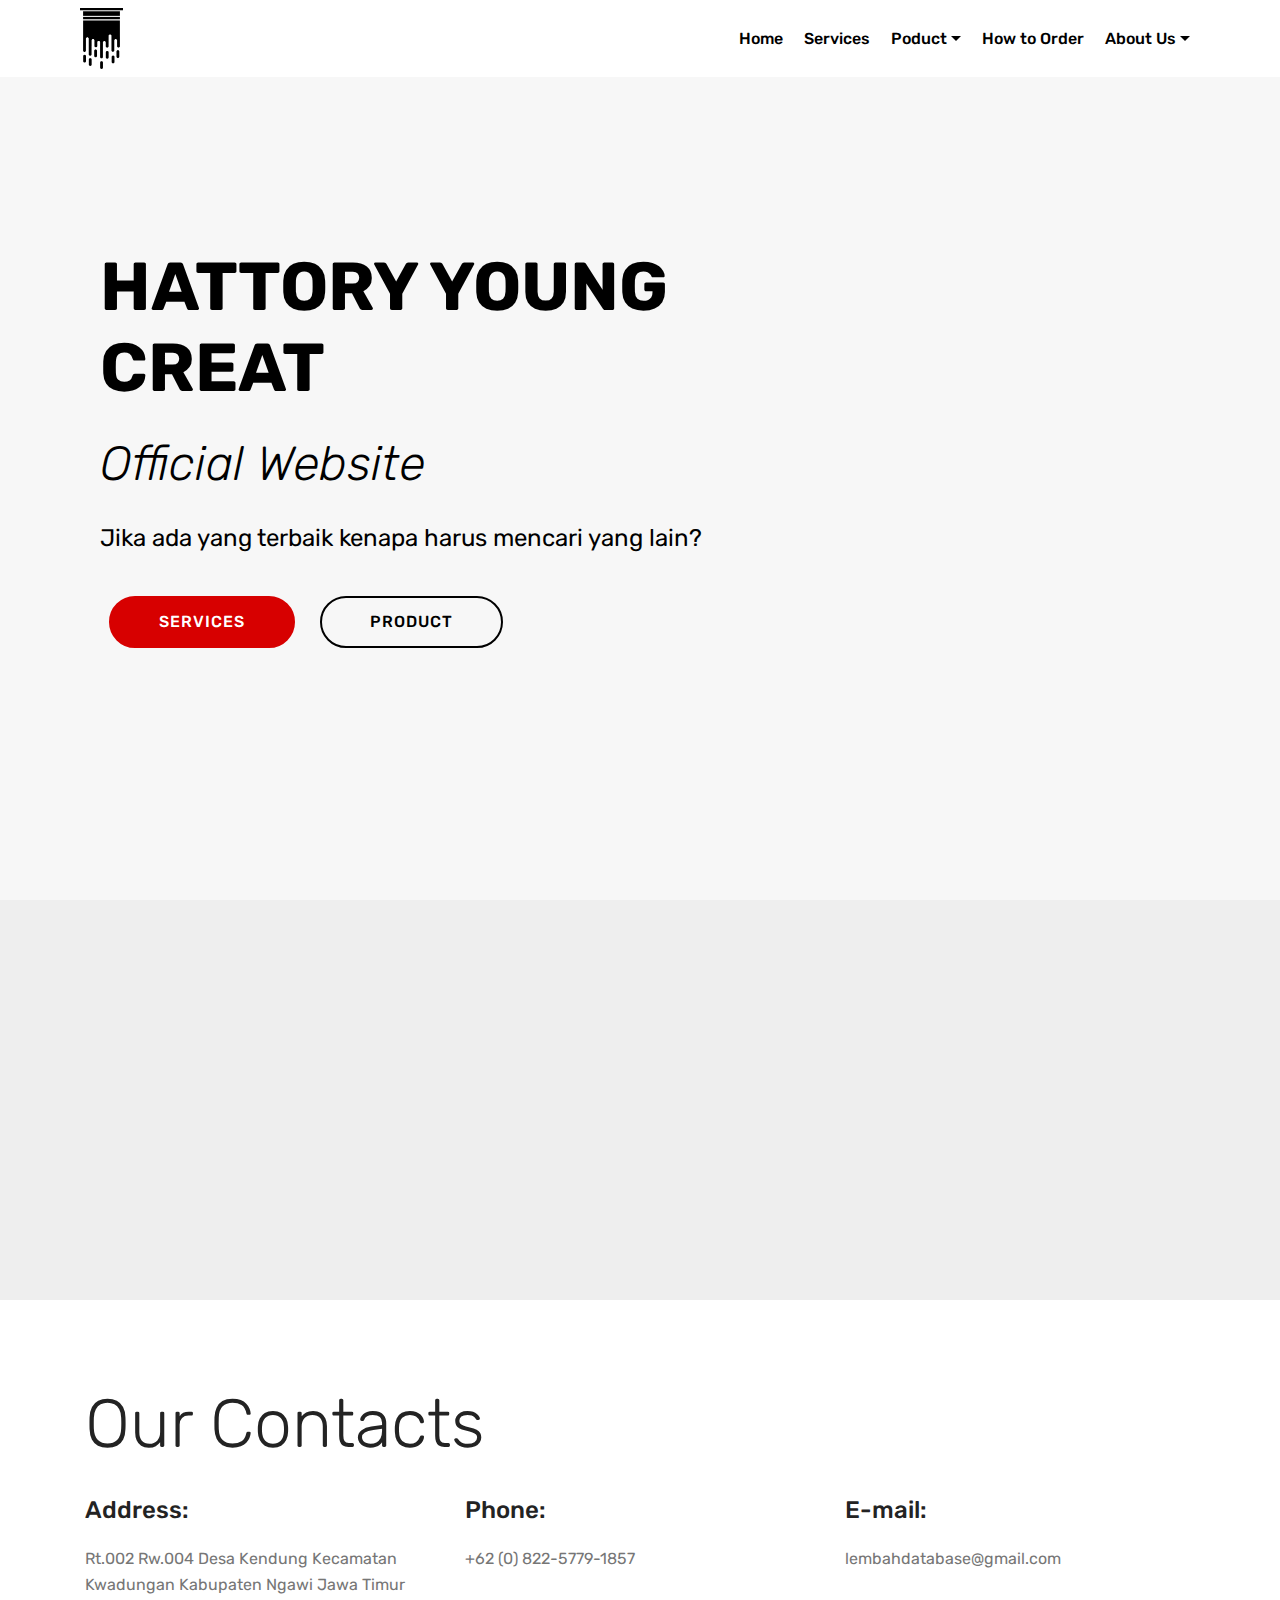
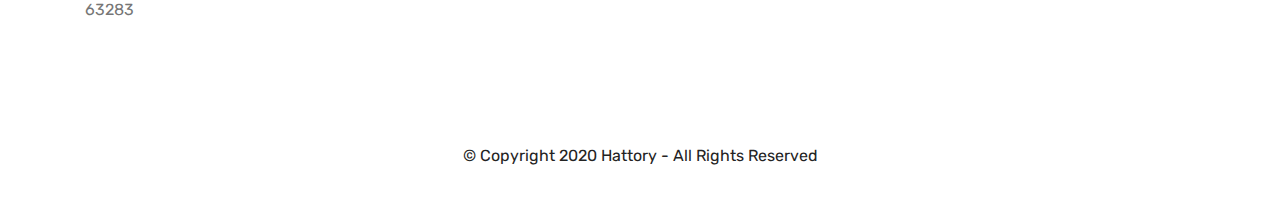
==== commit 61bea638: "create github pages" ====
--- a/index.html
+++ b/index.html
@@ -59,7 +59,7 @@
     </nav>
 </section>
 
-<section class="engine"><a href="https://mobirise.info/a">online website builder</a></section><section class="header9 cid-s1qPdaXINe mbr-fullscreen" data-bg-video="https://www.youtube.com/watch?v=QBGCn-8kq7A" id="header9-w">
+<section class="engine"><a href="https://mobirise.info/l">free web templates</a></section><section class="header9 cid-s1qPdaXINe mbr-fullscreen" data-bg-video="https://www.youtube.com/watch?v=QBGCn-8kq7A" id="header9-w">
 
     
 
@@ -78,6 +78,13 @@
     </div>
 
     
+</section>
+
+<section class="map1 cid-s9iM9FST1H" id="map1-33">
+
+     
+
+    <div class="google-map"><iframe frameborder="0" style="border:0" src="https://www.google.com/maps/embed?pb=!1m14!1m8!1m3!1d18817.133470263634!2d111.4776639263296!3d-7.485667427155055!3m2!1i1024!2i768!4f13.1!3m3!1m2!1s0x0%3A0x5bd8b1c261c1368b!2sHattory%20Young%20Creat!5e0!3m2!1sid!2sid!4v1598929284615!5m2!1sid!2sid" allowfullscreen=""></iframe></div>
 </section>
 
 <section class="mbr-section contacts2 cid-s1pkrSGFRx" id="contacts2-v">
--- a/assets/mobirise/css/mbr-additional.css
+++ b/assets/mobirise/css/mbr-additional.css
@@ -1140,6 +1140,32 @@
 .cid-s1qPdaXINe .mbr-section-btn {
   color: #000000;
 }
+.cid-s9iM9FST1H .google-map {
+  height: 25rem;
+  position: relative;
+}
+.cid-s9iM9FST1H .google-map iframe {
+  height: 100%;
+  width: 100%;
+}
+.cid-s9iM9FST1H .google-map [data-state-details] {
+  color: #6b6763;
+  font-family: Montserrat;
+  height: 1.5em;
+  margin-top: -0.75em;
+  padding-left: 1.25rem;
+  padding-right: 1.25rem;
+  position: absolute;
+  text-align: center;
+  top: 50%;
+  width: 100%;
+}
+.cid-s9iM9FST1H .google-map[data-state] {
+  background: #e9e5dc;
+}
+.cid-s9iM9FST1H .google-map[data-state="loading"] [data-state-details] {
+  display: none;
+}
 .cid-s1pkrSGFRx {
   padding-top: 90px;
   padding-bottom: 90px;
--- a/assets/mobirise/css/mbr-additional.css
+++ b/assets/mobirise/css/mbr-additional.css
@@ -1140,6 +1140,32 @@
 .cid-s1qPdaXINe .mbr-section-btn {
   color: #000000;
 }
+.cid-s9iM9FST1H .google-map {
+  height: 25rem;
+  position: relative;
+}
+.cid-s9iM9FST1H .google-map iframe {
+  height: 100%;
+  width: 100%;
+}
+.cid-s9iM9FST1H .google-map [data-state-details] {
+  color: #6b6763;
+  font-family: Montserrat;
+  height: 1.5em;
+  margin-top: -0.75em;
+  padding-left: 1.25rem;
+  padding-right: 1.25rem;
+  position: absolute;
+  text-align: center;
+  top: 50%;
+  width: 100%;
+}
+.cid-s9iM9FST1H .google-map[data-state] {
+  background: #e9e5dc;
+}
+.cid-s9iM9FST1H .google-map[data-state="loading"] [data-state-details] {
+  display: none;
+}
 .cid-s1pkrSGFRx {
   padding-top: 90px;
   padding-bottom: 90px;
